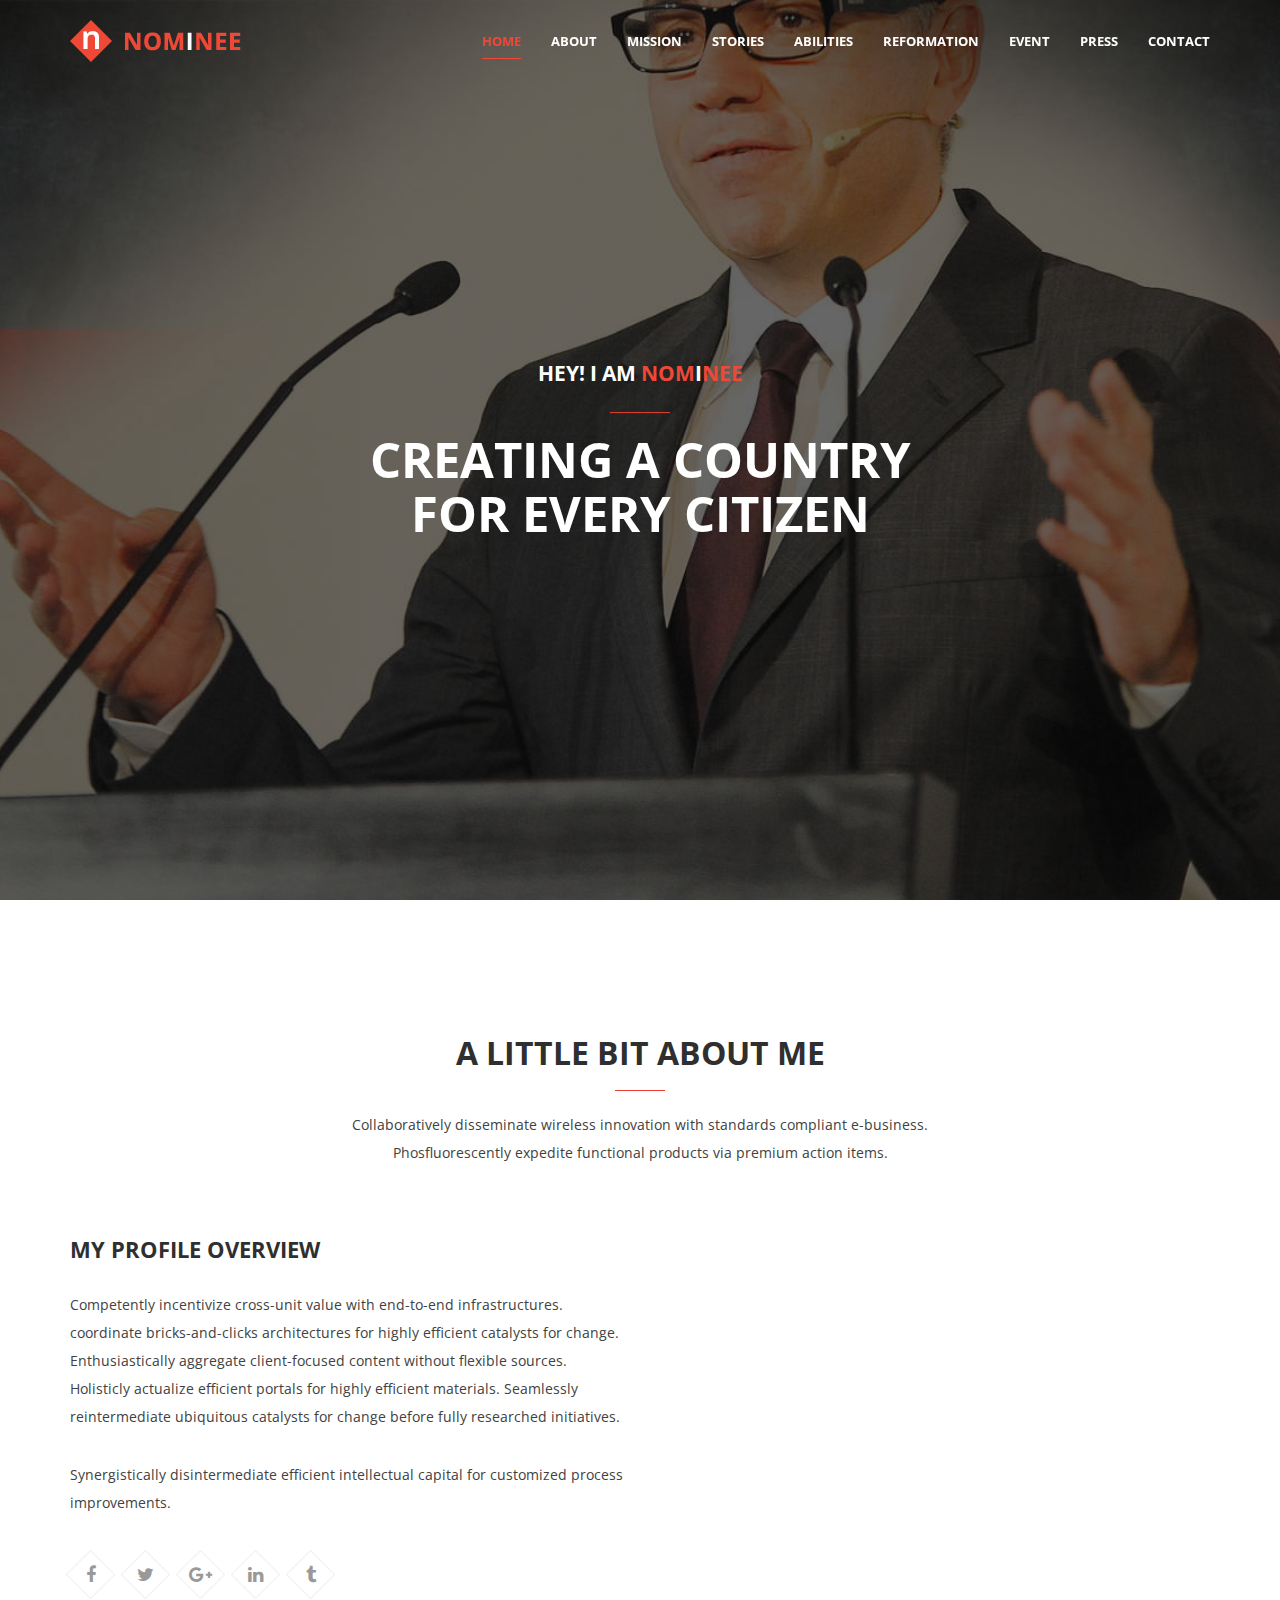
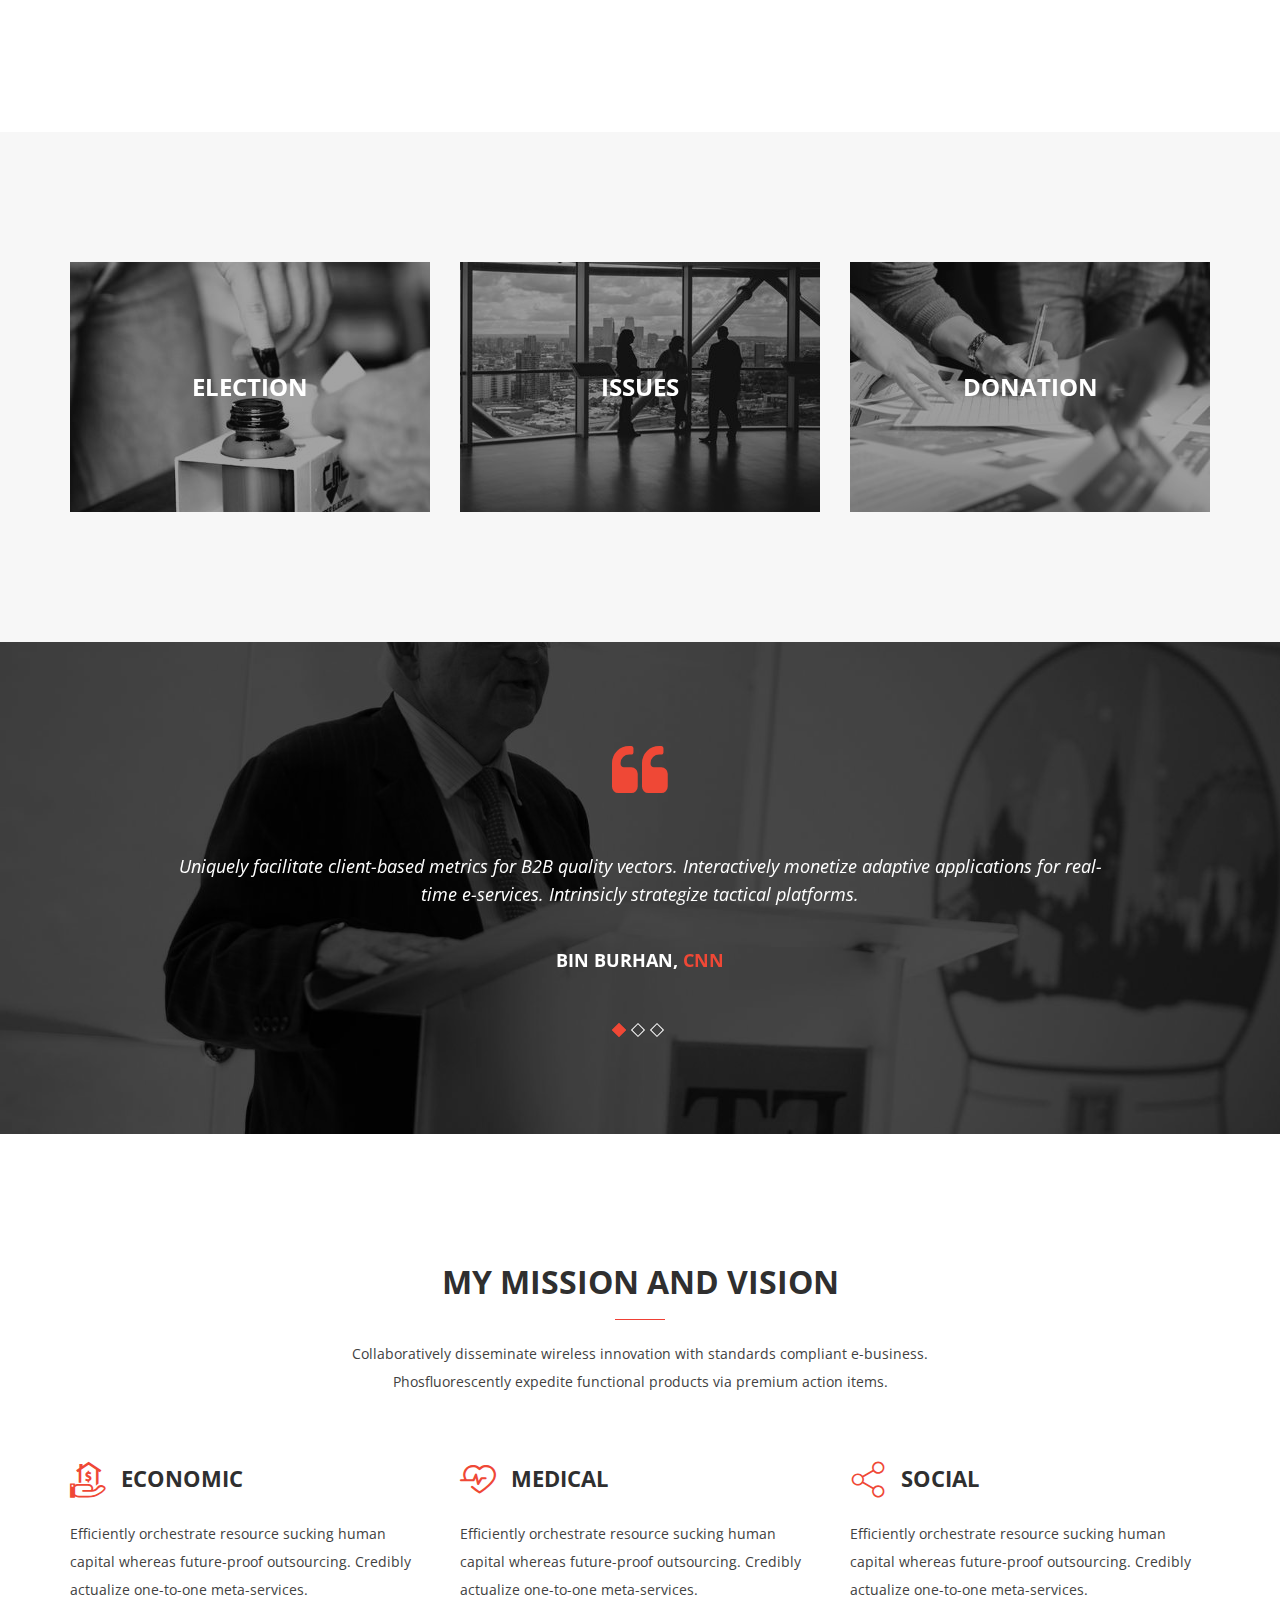
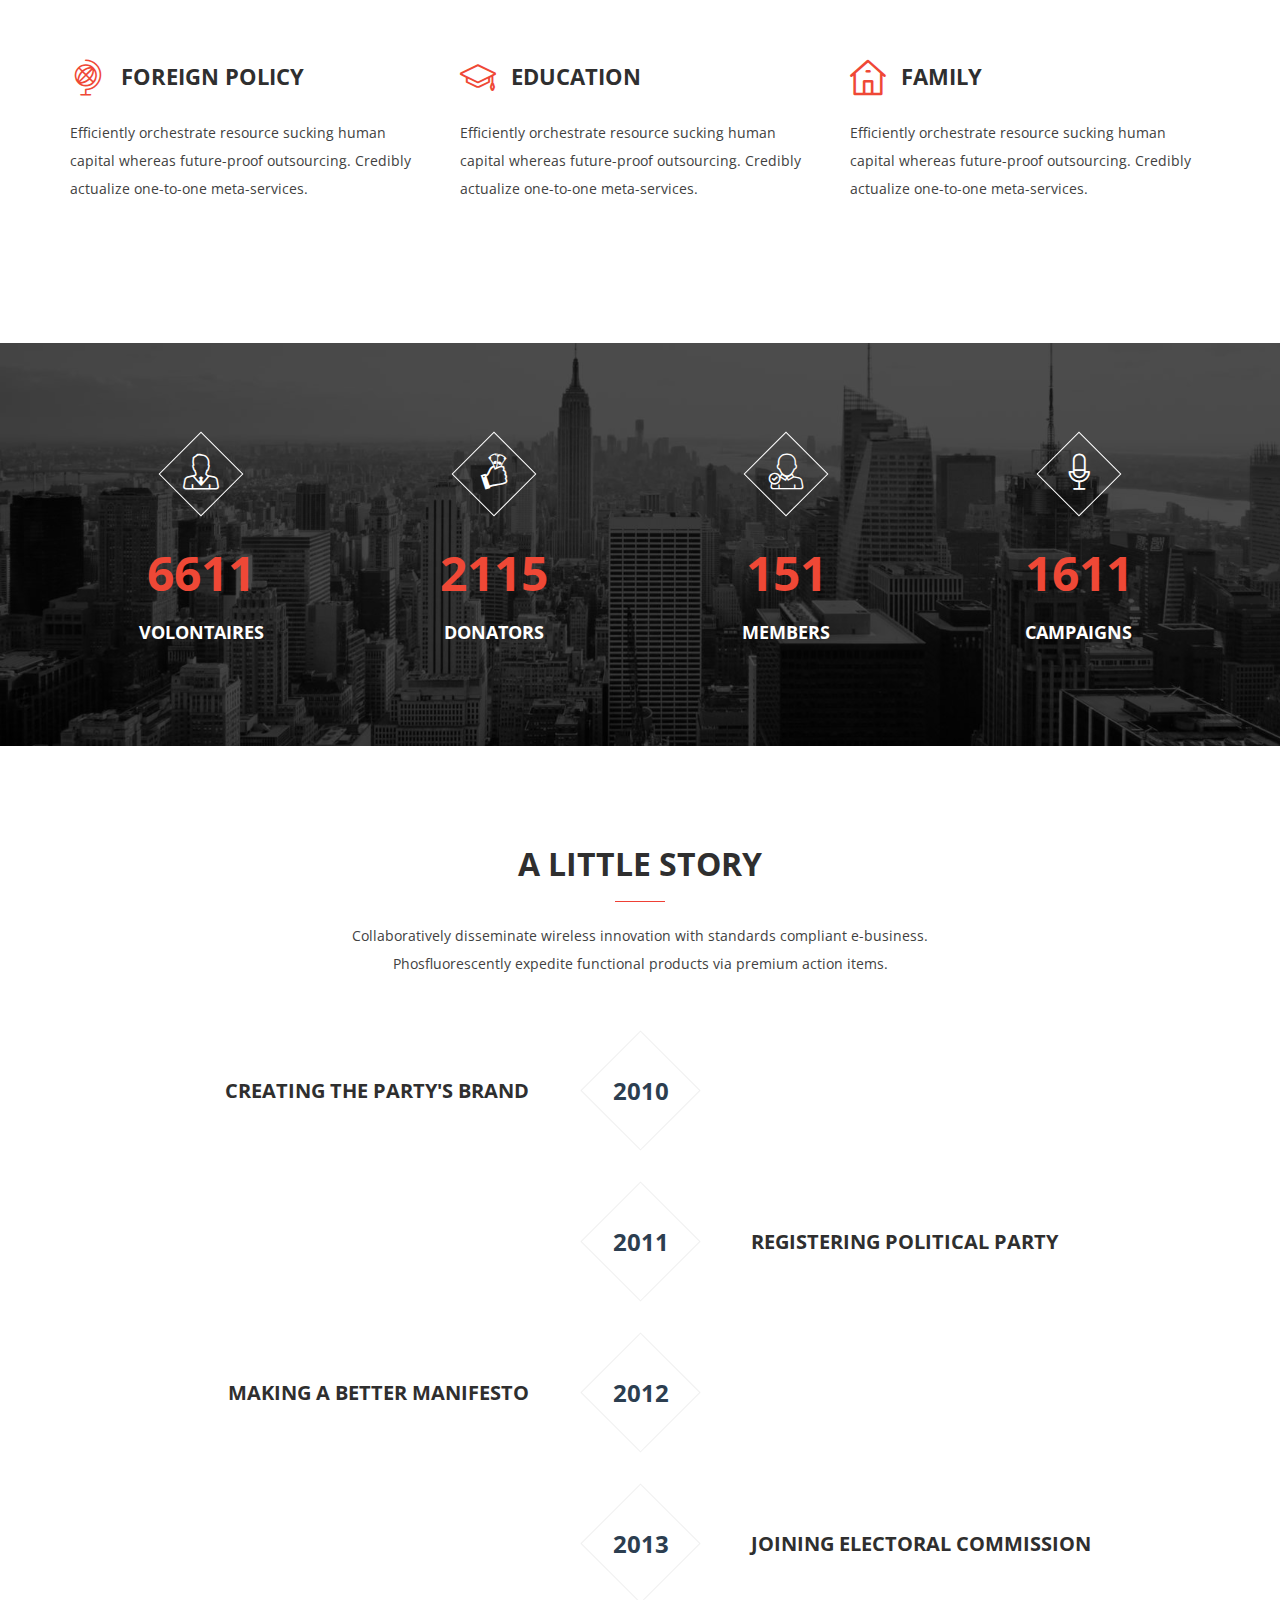
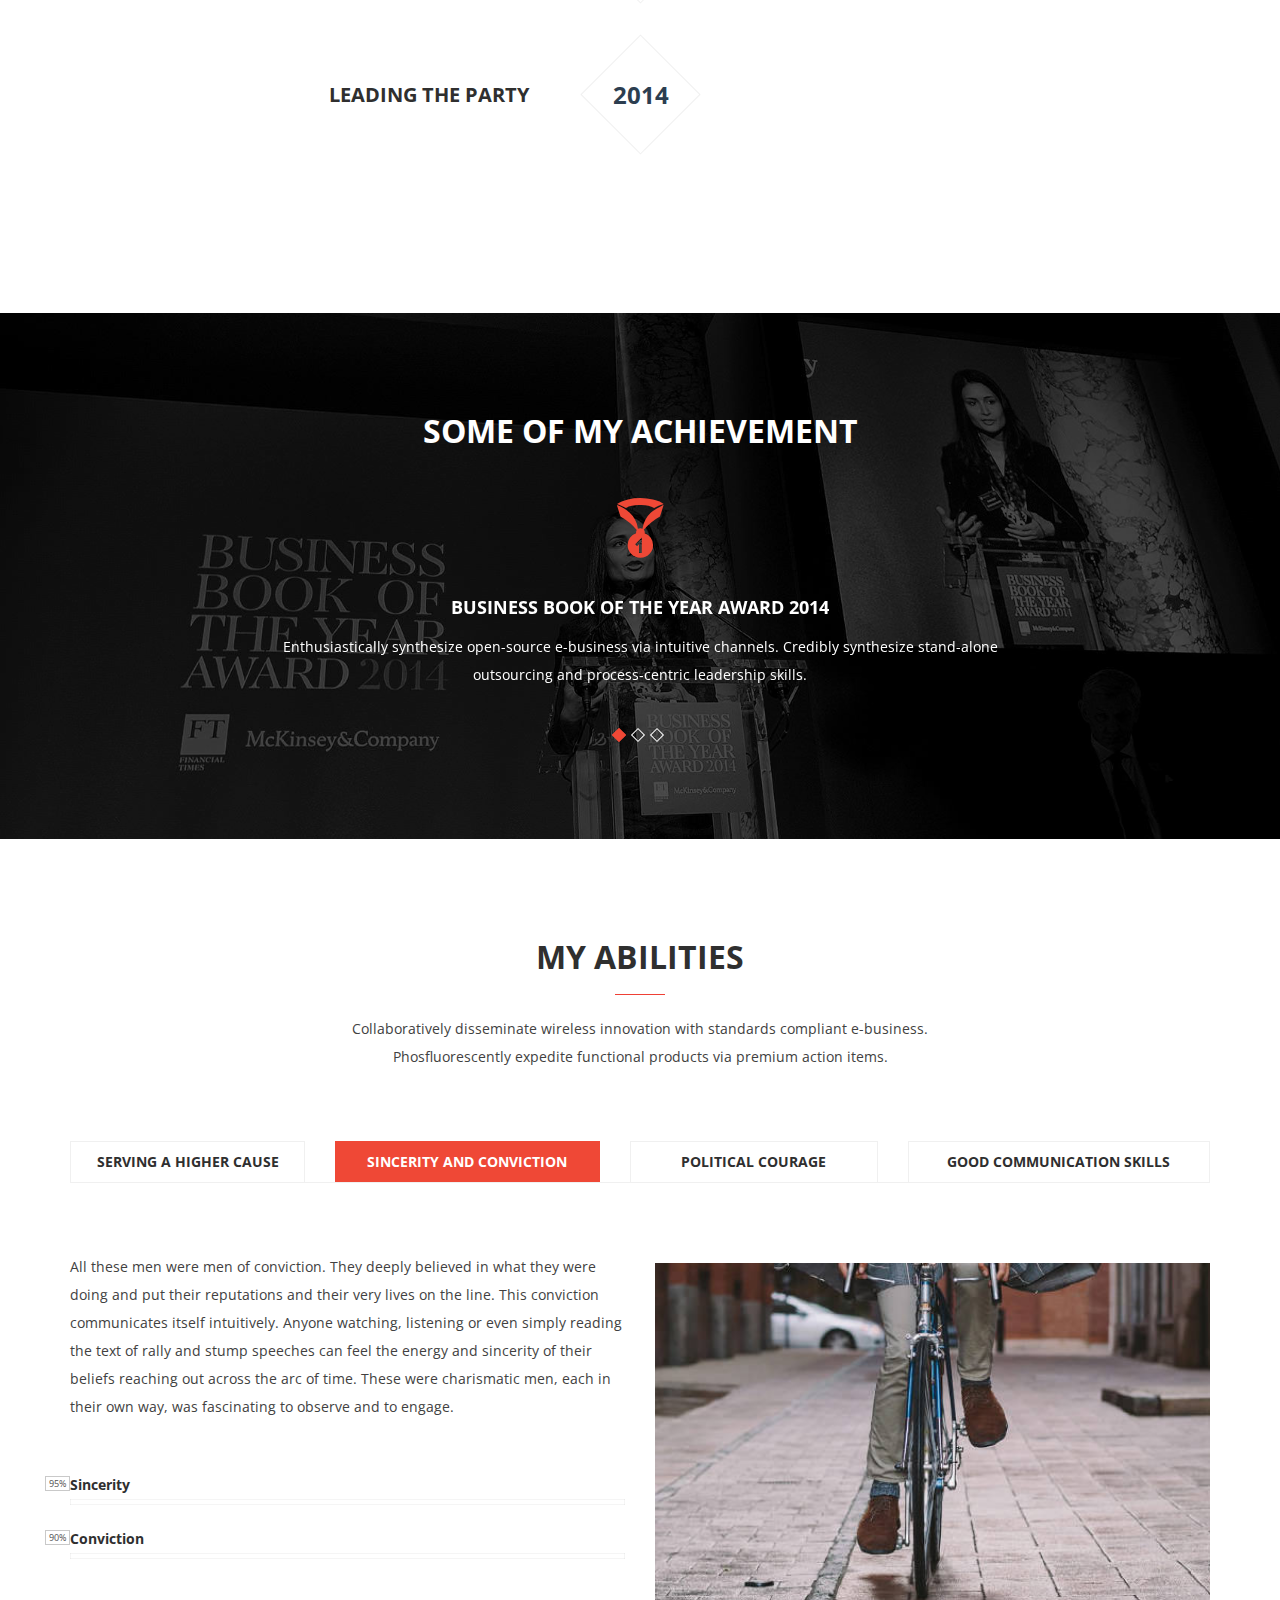
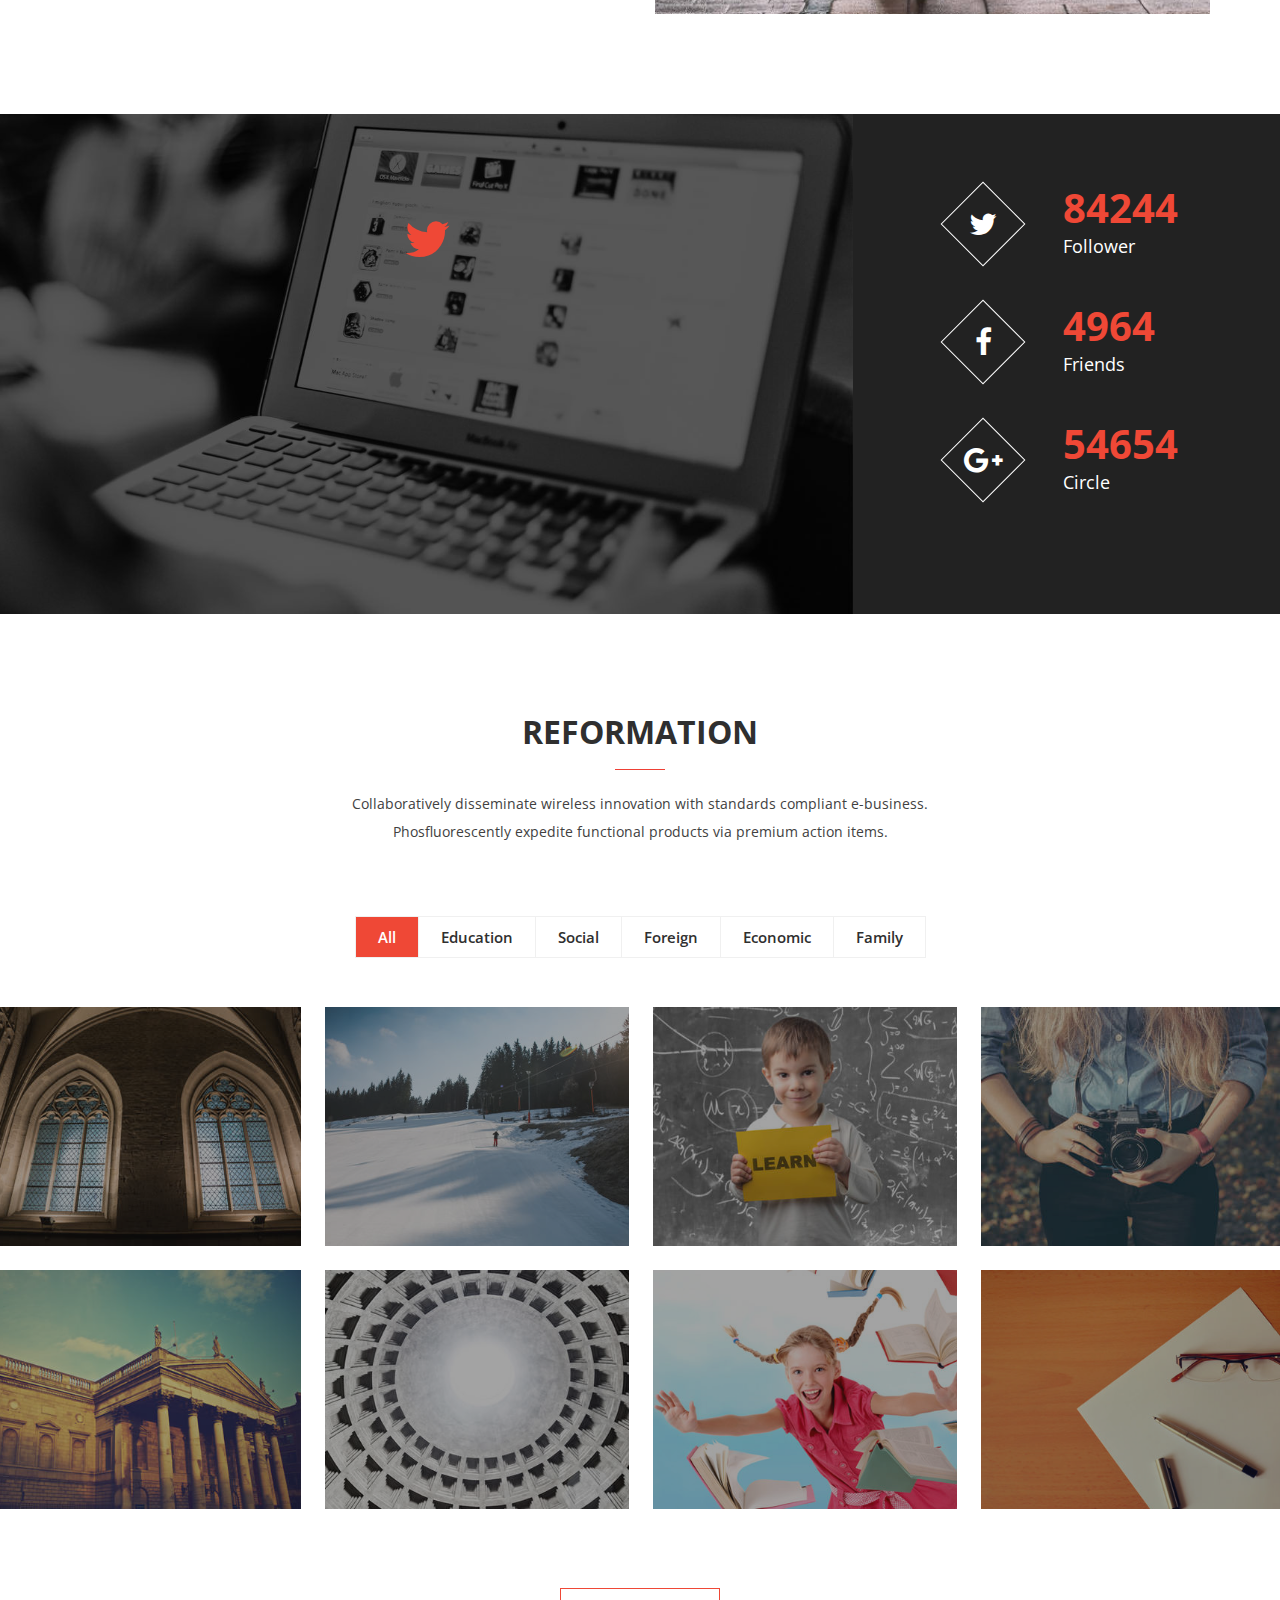
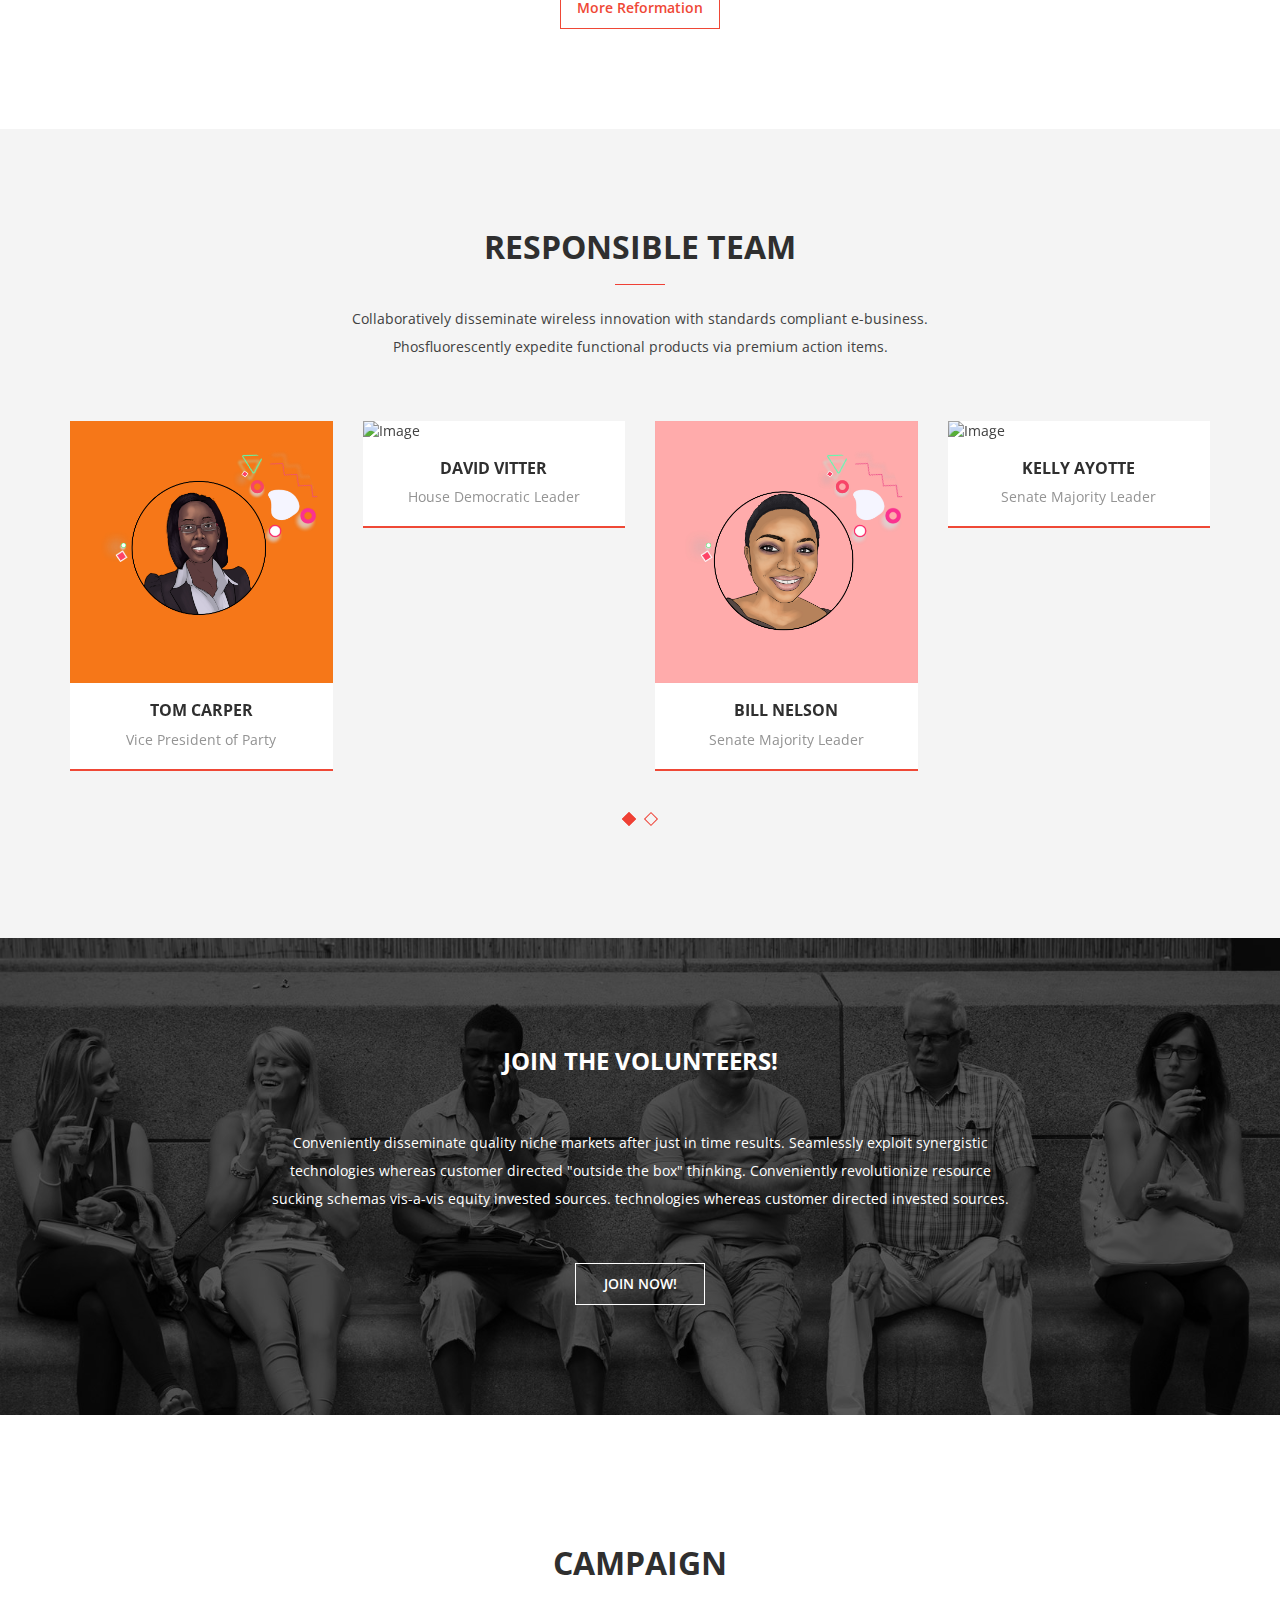
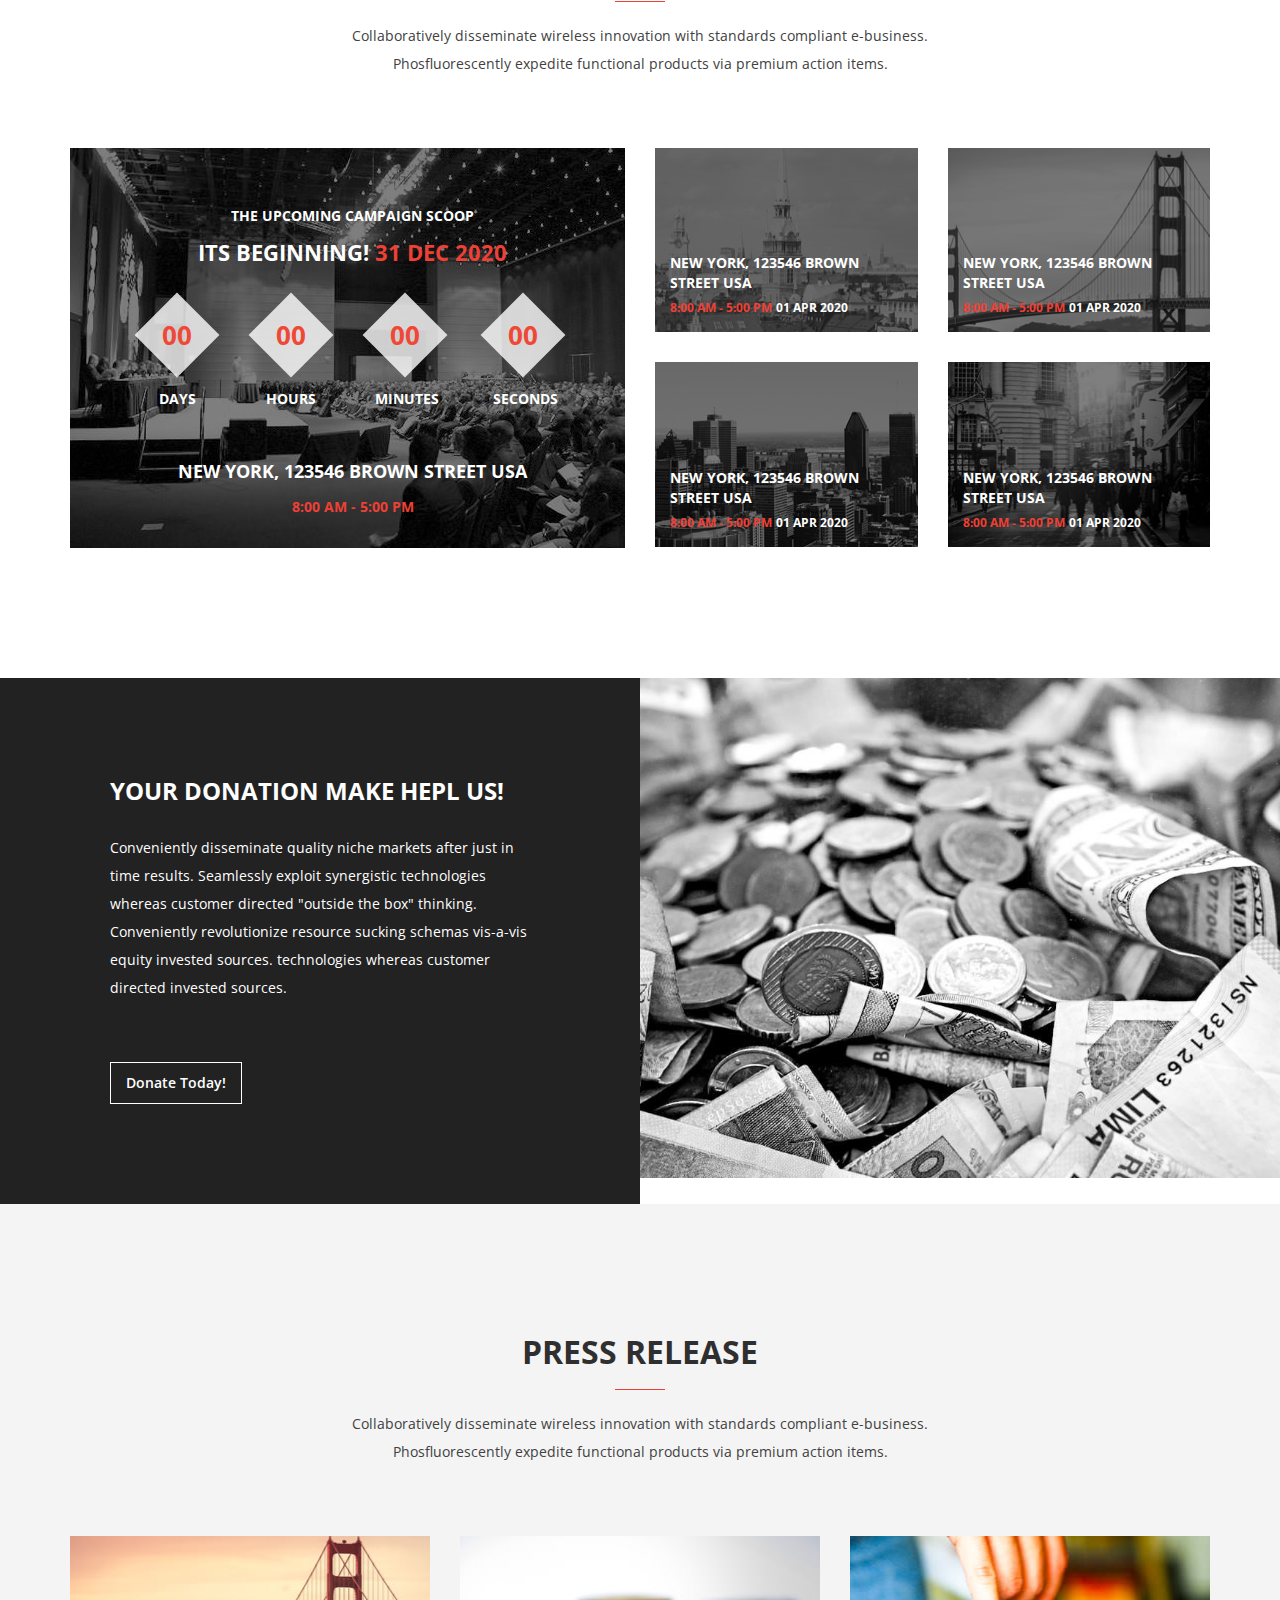
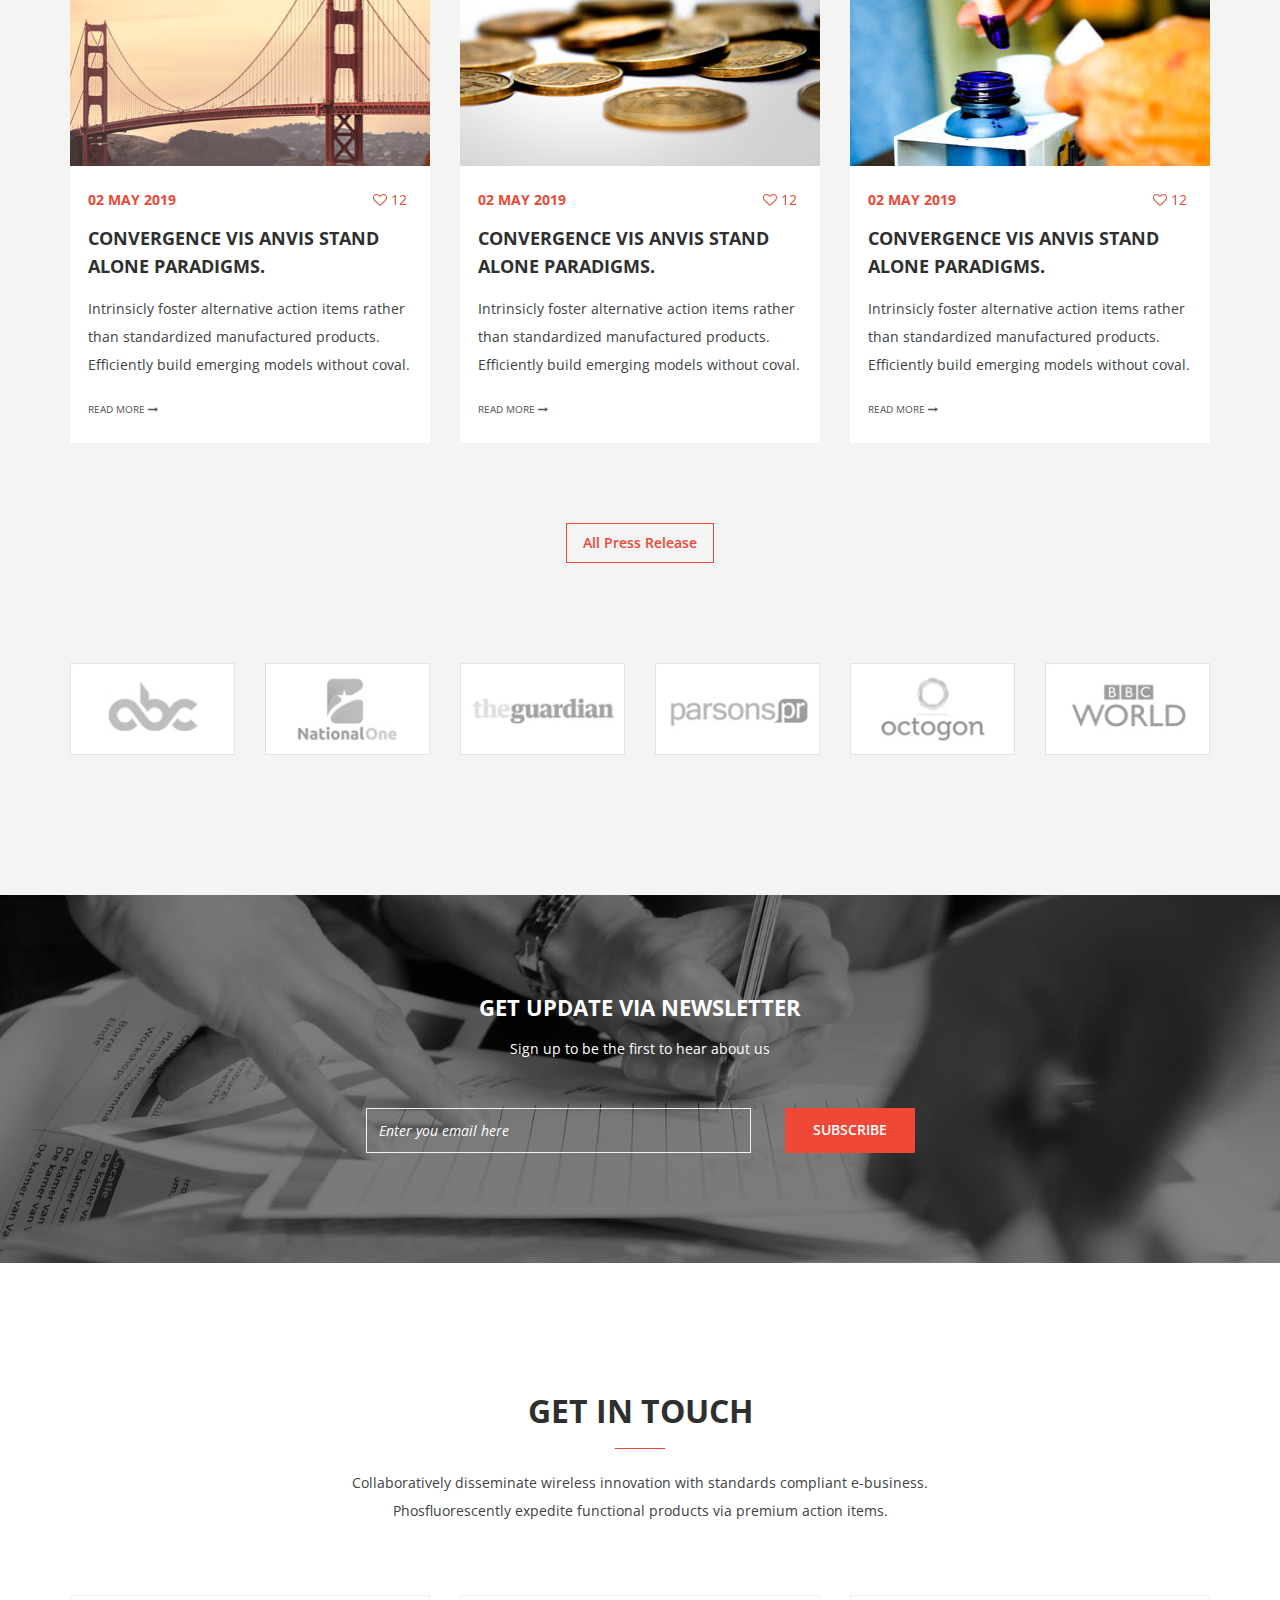
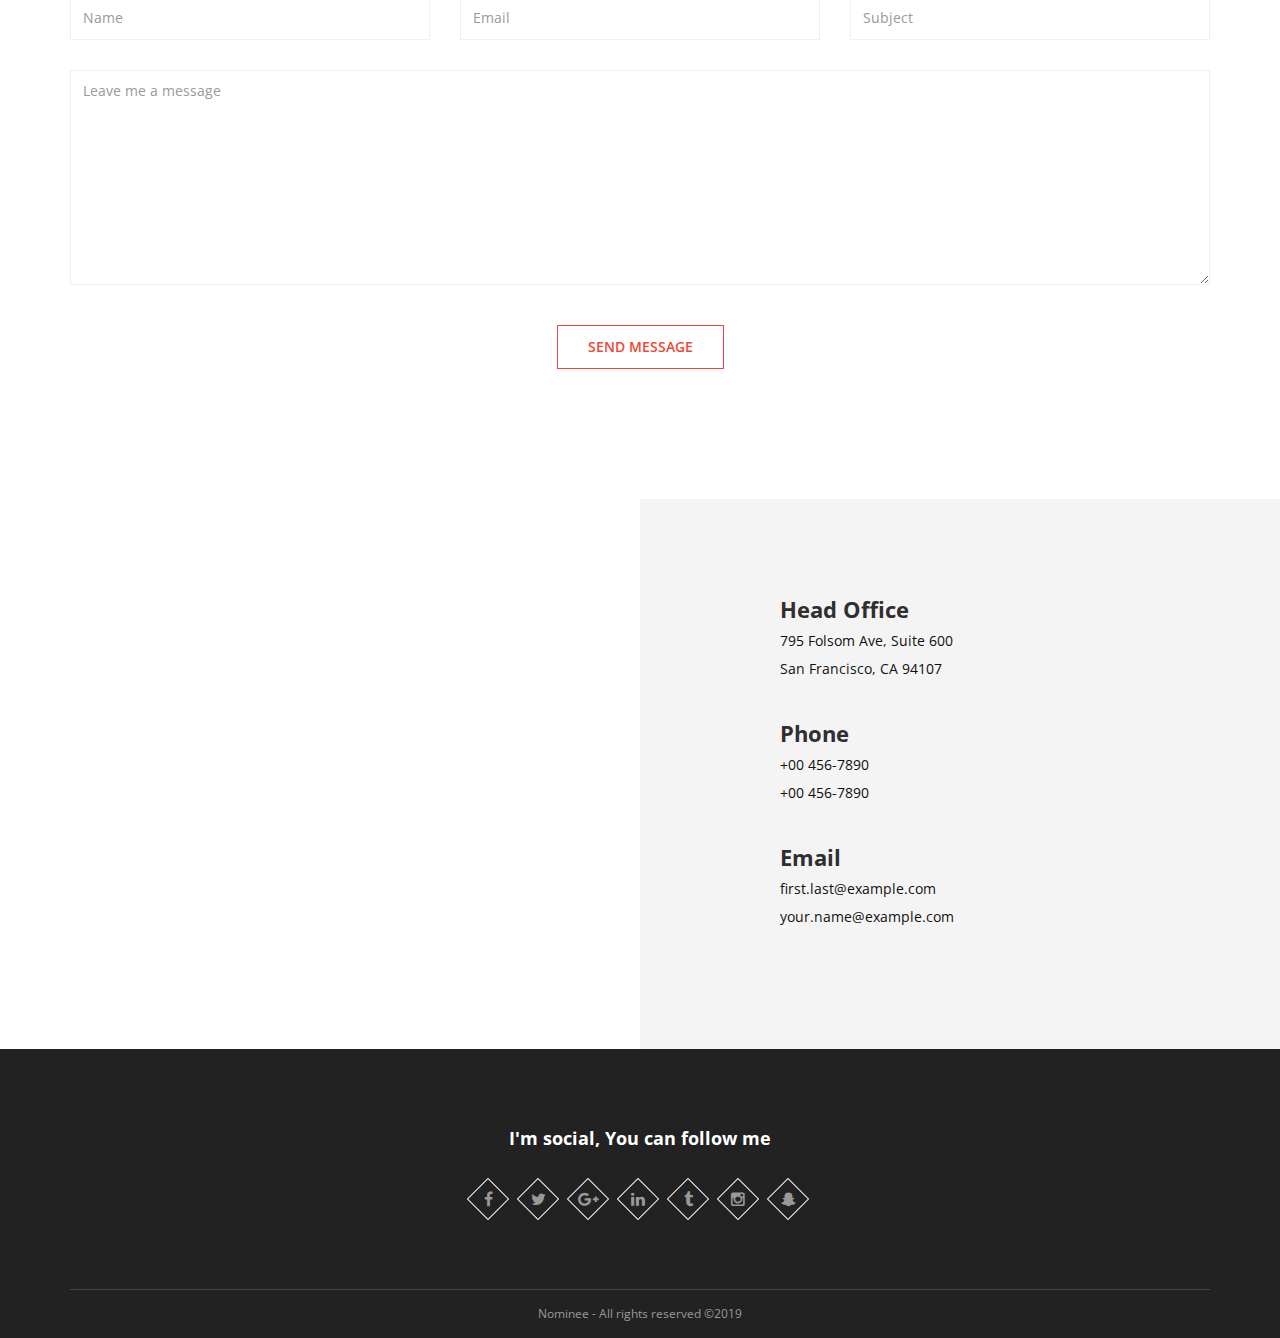
==== ILI/index.html @ 4224beb9 "FIYI AND CJAY" ====
<!DOCTYPE html>
<html lang="en">

<!-- Mirrored from trendytheme.net/demo/nominee/site/index.html by HTTrack Website Copier/3.x [XR&CO'2014], Mon, 24 Jun 2019 09:51:41 GMT -->
<!-- Added by HTTrack --><meta http-equiv="content-type" content="text/html;charset=UTF-8" /><!-- /Added by HTTrack -->
<head>
<meta charset="utf-8">
<meta http-equiv="X-UA-Compatible" content="IE=edge">
<meta name="viewport" content="width=device-width, initial-scale=1">
<meta name="description" content="Nominee is a unique and professionally done html template that will be suitable for any nonprofit organization, such as charity, political campaign etc">
<meta name="keywords" content="biography, campaign, candidate, charity, debate, donations, democrat, donation, elections, events political, politician, republican, selections, volunteer, voters">
<meta name="author" content="trendytheme.net">
<title>Nominee- HTML template for candidate</title>

<link rel="shortcut icon" href="assets/images/ico/favicon.png">

<link rel="apple-touch-icon-precomposed icon" sizes="144x144" href="assets/images/ico/apple-touch-icon-144-precomposed.png">
<link rel="apple-touch-icon-precomposed icon" sizes="114x114" href="assets/images/ico/apple-touch-icon-114-precomposed.png">
<link rel="apple-touch-icon-precomposed icon" sizes="72x72" href="assets/images/ico/apple-touch-icon-72-precomposed.png">
<link rel="apple-touch-icon-precomposed icon" href="assets/images/ico/apple-touch-icon-57-precomposed.png">

<link href="https://fonts.googleapis.com/css?family=Open+Sans:400italic,400,300,600,700" rel='stylesheet' type='text/css'>

<link href="assets/fonts/fontAwesome/css/font-awesome.min.css" rel="stylesheet">

<link href="assets/fonts/flaticon/flaticon.css" rel="stylesheet">

<link href="assets/magnific/magnific-popup.css" rel="stylesheet">

<link href="assets/owl.carousel/assets/owl.carousel.css" rel="stylesheet">
<link href="assets/owl.carousel/assets/owl.theme.min.css" rel="stylesheet">

<link href="assets/bootstrap/css/bootstrap.min.css" rel="stylesheet">

<link href="assets/css/style.css" rel="stylesheet">
<link href="assets/css/responsive.css" rel="stylesheet">


<!--[if lt IE 9]>
      <script src="https://oss.maxcdn.com/html5shiv/3.7.2/html5shiv.min.js"></script>
      <script src="https://oss.maxcdn.com/respond/1.4.2/respond.min.js"></script>
    <![endif]-->
</head>
<body data-spy="scroll" data-target=".navbar-fixed-top">
<nav class="navbar navbar-default navbar-fixed-top">
<div class="container">

<div class="navbar-header">
<button type="button" class="navbar-toggle collapsed" data-toggle="collapse" data-target="#bs-example-navbar-collapse-1">
<span class="sr-only">Toggle navigation</span>
<span class="icon-bar"></span>
<span class="icon-bar"></span>
<span class="icon-bar"></span>
</button>
<a class="navbar-brand" href="index.html"><img src="assets/images/logo.png" alt=""></a>
</div>

<div class="collapse navbar-collapse" id="bs-example-navbar-collapse-1">
<ul class="nav navbar-nav navbar-right">
<li class="active"><a class="page-scroll" href="#home">Home</a></li>
<li><a class="page-scroll" href="#about">About</a></li>
<li><a class="page-scroll" href="#mission">Mission</a></li>
<li><a class="page-scroll" href="#story">Stories</a></li>
<li><a class="page-scroll" href="#ability">Abilities</a></li>
<li><a class="page-scroll" href="#reformation">Reformation</a></li>
<li><a class="page-scroll" href="#event">Event</a></li>
<li><a class="page-scroll" href="#press">Press</a></li>
<li><a class="page-scroll" href="#contact">Contact</a></li>
</ul>
</div>
</div>
</nav>
<section id="home" class="home-section tt-fullHeight">
<div class="intro">
<span class="intro-sub">Hey! I am <span class="clored-text">nom<span>i</span>nee</span></span>
<hr class="colored">
<h1>Creating a country <br> for every citizen</h1>
</div>
</section>

<section id="about" class="about-section">
<div class="container">
<div class="section-intro text-center">
<h2>A little bit about me</h2>
<hr class="colored">
<p>Collaboratively disseminate wireless innovation with standards compliant e-business.<br> Phosfluorescently expedite functional products via premium action items.</p>
</div>
<div class="row">
<div class="col-md-6">
<div class="profile-overview">
<h3>My profile overview</h3>
<p>Competently incentivize cross-unit value with end-to-end infrastructures. coordinate bricks-and-clicks architectures for highly efficient catalysts for change. Enthusiastically aggregate client-focused content without flexible sources. Holisticly actualize efficient portals for highly efficient materials. Seamlessly reintermediate ubiquitous catalysts for change before fully researched initiatives.</p>
<p>Synergistically disintermediate efficient intellectual capital for customized process improvements. </p>
<div class="social-links">
<ul class="list-inline">
<li><a href="#"><i class="fa fa-facebook"></i></a></li>
<li><a href="#"><i class="fa fa-twitter"></i></a></li>
<li><a href="#"><i class="fa fa-google-plus"></i></a></li>
<li><a href="#"><i class="fa fa-linkedin"></i></a></li>
<li><a href="#"><i class="fa fa-tumblr"></i></a></li>
</ul>
</div>
</div>
</div>
<div class="col-md-6">
<div class="video-wrap">
<iframe src="https://player.vimeo.com/video/23534361?title=0&amp;byline=0&amp;portrait=0"></iframe>
</div>
</div>
</div>
</div>
</section>


<section class="spotlight-section">
<div class="container">
<div class="row">
<div class="col-sm-6 col-md-4">
<figure class="tt-effect">
<img src="assets/images/promo/promo-bg-1.jpg" alt="Image">
<figcaption>
<h2>Election</h2>
<div class="content">
<p> Rapidiously integrate plug-and-play channels rather than cost effective ideas.</p>
<a class="btn btn-default" href="#">Learn more</a>
</div>
</figcaption>
</figure>
</div>
<div class="col-sm-6 col-md-4">
<figure class="tt-effect">
<img src="assets/images/promo/promo-bg-2.jpg" alt="Image">
<figcaption>
<h2>Issues</h2>
<div class="content">
<p> Rapidiously integrate plug-and-play channels rather than cost effective ideas.</p>
<a class="btn btn-default" href="#">Learn more</a>
</div>
</figcaption>
</figure>
</div>
<div class="col-sm-6 col-md-4">
<figure class="tt-effect">
<img src="assets/images/promo/promo-bg-3.jpg" alt="Image">
<figcaption>
<h2>Donation</h2>
<div class="content">
<p> Rapidiously integrate plug-and-play channels rather than cost effective ideas.</p>
<a class="btn btn-default" href="#">Learn more</a>
</div>
</figcaption>
</figure>
</div>
</div>
</div>
</section>


<section class="testimonial-section" data-stellar-background-ratio="0.5">
<div class="testimonial-overlay">
<div class="container">
<div id="testimonialCarousel" class="carousel slide" data-ride="carousel">

<ol class="carousel-indicators">
<li data-target="#testimonialCarousel" data-slide-to="0" class="active"></li>
<li data-target="#testimonialCarousel" data-slide-to="1"></li>
<li data-target="#testimonialCarousel" data-slide-to="2"></li>
</ol>

<div class="carousel-inner" role="listbox">
<div class="item active">
<div class="row">
<div class="col-md-10 col-md-offset-1">
<blockquote>
<i class="fa fa-quote-left"></i>
<p>Uniquely facilitate client-based metrics for B2B quality vectors. Interactively monetize adaptive applications for real-time e-services. Intrinsicly strategize tactical platforms.</p>
<footer>Bin Burhan, <cite title="Source Title">CNN</cite></footer>
</blockquote>
</div>
</div>
</div>
<div class="item">
<div class="col-md-10 col-md-offset-1">
<blockquote>
<i class="fa fa-quote-left"></i>
<p>Uniquely facilitate client-based metrics for B2B quality vectors. Interactively monetize adaptive applications for real-time e-services. Intrinsicly strategize tactical platforms.</p>
<footer>Bin Burhan, <cite title="Source Title">CNN</cite></footer>
</blockquote>
</div>
</div>
<div class="item">
<div class="col-md-10 col-md-offset-1">
<blockquote>
<i class="fa fa-quote-left"></i>
<p>Uniquely facilitate client-based metrics for B2B quality vectors. Interactively monetize adaptive applications for real-time e-services. Intrinsicly strategize tactical platforms.</p>
<footer>Bin Burhan, <cite title="Source Title">CNN</cite></footer>
</blockquote>
</div>
</div>
</div>
</div>
</div>
</div>
</section>


<section id="mission" class="mission-section">
<div class="container">
<div class="section-intro text-center">
<h2>My mission and vision </h2>
<hr class="colored">
<p>Collaboratively disseminate wireless innovation with standards compliant e-business.<br> Phosfluorescently expedite functional products via premium action items.</p>
</div>
<div class="row mb-50">
<div class="col-sm-4">
<div class="mission-promo clearfix">
<i class="flaticon-house121"></i>
<h3>Economic</h3>
<p>Efficiently orchestrate resource sucking human capital whereas future-proof outsourcing. Credibly actualize one-to-one meta-services.</p>
</div>
</div>
<div class="col-sm-4">
<div class="mission-promo clearfix">
<i class="flaticon-lifeline5"></i>
<h3>Medical</h3>
<p>Efficiently orchestrate resource sucking human capital whereas future-proof outsourcing. Credibly actualize one-to-one meta-services.</p>
</div>
</div>
<div class="col-sm-4">
<div class="mission-promo clearfix">
<i class="flaticon-share11"></i>
<h3>Social</h3>
<p>Efficiently orchestrate resource sucking human capital whereas future-proof outsourcing. Credibly actualize one-to-one meta-services.</p>
</div>
</div>
</div>
<div class="row">
<div class="col-sm-4">
<div class="mission-promo clearfix">
<i class="flaticon-earth206"></i>
<h3>foreign policy</h3>
<p>Efficiently orchestrate resource sucking human capital whereas future-proof outsourcing. Credibly actualize one-to-one meta-services.</p>
</div>
</div>
<div class="col-sm-4">
<div class="mission-promo clearfix">
<i class="flaticon-graduate37"></i>
<h3>education</h3>
<p>Efficiently orchestrate resource sucking human capital whereas future-proof outsourcing. Credibly actualize one-to-one meta-services.</p>
</div>
</div>
<div class="col-sm-4">
<div class="mission-promo clearfix">
<i class="flaticon-home166"></i>
<h3>family</h3>
<p>Efficiently orchestrate resource sucking human capital whereas future-proof outsourcing. Credibly actualize one-to-one meta-services.</p>
</div>
</div>
</div>
</div>
</section>


<section class="fact-section" data-stellar-background-ratio="0.5">
<div class="fact-overlay">
<div class="container">
<div class="row text-center">
<div class="col-xs-6 col-sm-3 counter-wrapper">
<span class="icon"><i class="flaticon-businessman20"></i></span>
<span class="timer">6611</span>
<span class="description">volontaires</span>
</div> 
<div class="col-xs-6 col-sm-3 counter-wrapper">
<span class="icon"><i class="flaticon-hand132"></i></span>
<span class="timer">2115</span>
<span class="description">Donators</span>
</div>
<div class="col-xs-6 col-sm-3 counter-wrapper">
<span class="icon"><i class="flaticon-male75"></i></span>
<span class="timer">151</span>
<span class="description">members</span>
</div>
<div class="col-xs-6 col-sm-3 counter-wrapper">
<span class="icon"><i class="flaticon-record10"></i></span>
<span class="timer">1611</span>
<span class="description">campaigns</span>
</div>
</div>
</div>
</div>
</section>


<section id="story" class="story-section">
<div class="container">
<div class="section-intro text-center">
<h2>A little story</h2>
<hr class="colored">
<p>Collaboratively disseminate wireless innovation with standards compliant e-business.<br> Phosfluorescently expedite functional products via premium action items.</p>
</div>
<div class="row">
<div class="col-md-12">
<ul class="timeline">
<li>
<div class="posted-date">
<span class="month">2010</span>
</div>
<div class="timeline-panel">
<div class="timeline-content">
<div class="timeline-heading">
<h3><a href="#">Creating the party's brand</a></h3>
</div>
<div class="timeline-body">
<p>Collaboratively transition 24/7 data after high-payoff opportunities Seamlessly streamline flexible innovation whereas functional</p>
<a href="#" class="readmore">Learn more <i class="fa fa-long-arrow-right"></i></a>
</div>
</div> 
</div>
</li>
<li class="timeline-inverted">
<div class="posted-date">
<span class="month">2011</span>
</div>
<div class="timeline-panel">
<div class="timeline-content">
<div class="timeline-heading">
<h3><a href="#">registering political party</a></h3>
</div>
<div class="timeline-body">
<p>Collaboratively transition 24/7 data after high-payoff opportunities Seamlessly streamline flexible innovation whereas functional</p>
<a href="#" class="readmore">Learn more <i class="fa fa-long-arrow-right"></i></a>
</div>
</div> 
</div> 
</li>
<li>
<div class="posted-date">
<span class="month">2012</span>
</div>
<div class="timeline-panel">
<div class="timeline-content">
<div class="timeline-heading">
<h3><a href="#">Making a better manifesto</a></h3>
</div>
<div class="timeline-body">
<p>Collaboratively transition 24/7 data after high-payoff opportunities Seamlessly streamline flexible innovation whereas functional</p>
<a href="#" class="readmore">Learn more <i class="fa fa-long-arrow-right"></i></a>
</div>
</div> 
</div>
</li>
<li class="timeline-inverted">
<div class="posted-date">
<span class="month">2013</span>
</div>
<div class="timeline-panel">
<div class="timeline-content">
<div class="timeline-heading">
<h3><a href="#">joining Electoral Commission</a></h3>
</div>
<div class="timeline-body">
<p>Collaboratively transition 24/7 data after high-payoff opportunities Seamlessly streamline flexible innovation whereas functional</p>
<a href="#" class="readmore">Learn more <i class="fa fa-long-arrow-right"></i></a>
 </div>
</div> 
</div> 
</li>
<li>
<div class="posted-date">
<span class="month">2014</span>
</div>
<div class="timeline-panel">
<div class="timeline-content">
<div class="timeline-heading">
<h3><a href="#">Leading the party</a></h3>
</div>
<div class="timeline-body">
<p>Collaboratively transition 24/7 data after high-payoff opportunities Seamlessly streamline flexible innovation whereas functional</p>
<a href="#" class="readmore">Learn more <i class="fa fa-long-arrow-right"></i></a>
</div>
</div> 
</div>
</li>
</ul>
</div>
</div>
</div>
</section>


<section class="achievement-section text-center" data-stellar-background-ratio="0.5">
<div class="achievement-overlay">
<div class="container">
<h2>Some of my achievement</h2>
<div id="achievementCarousel" class="carousel slide" data-ride="carousel">

<ol class="carousel-indicators">
<li data-target="#achievementCarousel" data-slide-to="0" class="active"></li>
<li data-target="#achievementCarousel" data-slide-to="1"></li>
<li data-target="#achievementCarousel" data-slide-to="2"></li>
</ol>

<div class="carousel-inner" role="listbox">
<div class="item active">
<div class="row">
<div class="col-md-8 col-md-offset-2">
<i class="flaticon-medal47"></i>
<h3>business book of the year award <span>2014</span></h3>
<p>Enthusiastically synthesize open-source e-business via intuitive channels. Credibly synthesize stand-alone outsourcing and process-centric leadership skills.</p>
</div>
</div>
</div>
<div class="item">
<div class="row">
<div class="col-md-8 col-md-offset-2">
<i class="flaticon-medal47"></i>
<h3>business book of the year award <span>2014</span></h3>
<p>Enthusiastically synthesize open-source e-business via intuitive channels. Credibly synthesize stand-alone outsourcing and process-centric leadership skills.</p>
</div>
</div>
</div>
<div class="item">
<div class="row">
<div class="col-md-8 col-md-offset-2">
<i class="flaticon-medal47"></i>
<h3>business book of the year award <span>2014</span></h3>
<p>Enthusiastically synthesize open-source e-business via intuitive channels. Credibly synthesize stand-alone outsourcing and process-centric leadership skills.</p>
</div>
</div>
</div>
</div>
</div>
</div>
</div>
</section>


<section id="ability" class="abilities-section">
<div class="container">
<div class="section-intro text-center">
<h2>My abilities</h2>
<hr class="colored">
<p>Collaboratively disseminate wireless innovation with standards compliant e-business.<br> Phosfluorescently expedite functional products via premium action items.</p>
</div>
<div class="abilities-tab" role="tabpanel">

<ul id="abilitiesTab" class="nav nav-tabs nav-justified" role="tablist">
<li role="presentation"><a href="#tabOne" aria-controls="tabOne" role="tab" data-toggle="tab">Serving a Higher Cause</a></li>
<li role="presentation" class="active"><a href="#tabTwo" aria-controls="tabTwo" role="tab" data-toggle="tab">Sincerity and Conviction</a></li>
<li role="presentation"><a href="#tabThree" aria-controls="tabThree" role="tab" data-toggle="tab">Political courage</a></li>
<li role="presentation"><a href="#tabFour" aria-controls="tabFour" role="tab" data-toggle="tab">good communication skills</a></li>
</ul>

<div class="tab-content">
<div role="tabpanel" class="tab-pane fade" id="tabOne">
<div class="row">
<div class="col-md-6">
<img class="img-responsive" src="assets/images/tab/tab-1.jpg" alt="">
</div>
<div class="col-md-6">
<p>All these men were men of conviction. They deeply believed in what they were doing and put their reputations and their very lives on the line. This conviction communicates itself intuitively. Anyone watching, listening or even simply reading the text of rally and stump speeches can feel the energy and sincerity of their beliefs reaching out across the arc of time. These were charismatic men, each in their own way, was fascinating to observe and to engage.</p>
<div class="special-skills">
<div class="skill-progress">
<span class="skill-title">Serving</span>
<div class="progress">
<div class="progress-bar six-sec-ease-in-out" role="progressbar" aria-valuenow="95" aria-valuemin="0" aria-valuemax="100"><span> 95%</span>
</div>
</div>
</div>
<div class="skill-progress">
<span class="skill-title">Conviction</span>
<div class="progress">
<div class="progress-bar six-sec-ease-in-out" role="progressbar" aria-valuenow="90" aria-valuemin="0" aria-valuemax="100"><span> 90%</span>
</div>
</div>
</div>
</div>
</div>
</div>
</div>
<div role="tabpanel" class="tab-pane fade in active" id="tabTwo">
<div class="row">
<div class="col-md-6 col-md-push-6">
<img class="img-responsive" src="assets/images/tab/tab-2.jpg" alt="">
</div>
<div class="col-md-6 col-md-pull-6">
<p>All these men were men of conviction. They deeply believed in what they were doing and put their reputations and their very lives on the line. This conviction communicates itself intuitively. Anyone watching, listening or even simply reading the text of rally and stump speeches can feel the energy and sincerity of their beliefs reaching out across the arc of time. These were charismatic men, each in their own way, was fascinating to observe and to engage.</p>
<div class="special-skills">
<div class="skill-progress">
<span class="skill-title">Sincerity</span>
 <div class="progress">
<div class="progress-bar six-sec-ease-in-out" role="progressbar" aria-valuenow="95" aria-valuemin="0" aria-valuemax="100"><span> 95%</span>
</div>
</div>
</div>
<div class="skill-progress">
<span class="skill-title">Conviction</span>
<div class="progress">
<div class="progress-bar six-sec-ease-in-out" role="progressbar" aria-valuenow="90" aria-valuemin="0" aria-valuemax="100"><span> 90%</span>
</div>
</div>
</div>
</div>
</div>
</div>
</div>
<div role="tabpanel" class="tab-pane fade" id="tabThree">
<div class="row">
<div class="col-md-6">
<img class="img-responsive" src="assets/images/tab/tab-3.jpg" alt="">
</div>
<div class="col-md-6">
<p>All these men were men of conviction. They deeply believed in what they were doing and put their reputations and their very lives on the line. This conviction communicates itself intuitively. Anyone watching, listening or even simply reading the text of rally and stump speeches can feel the energy and sincerity of their beliefs reaching out across the arc of time. These were charismatic men, each in their own way, was fascinating to observe and to engage.</p>
<div class="special-skills">
<div class="skill-progress">
<span class="skill-title">Courage</span>
<div class="progress">
<div class="progress-bar six-sec-ease-in-out" role="progressbar" aria-valuenow="95" aria-valuemin="0" aria-valuemax="100"><span> 95%</span>
</div>
</div>
</div>
<div class="skill-progress">
<span class="skill-title">Conviction</span>
<div class="progress">
<div class="progress-bar six-sec-ease-in-out" role="progressbar" aria-valuenow="90" aria-valuemin="0" aria-valuemax="100"><span> 90%</span>
</div>
</div>
</div>
</div>
</div>
</div>
</div>
<div role="tabpanel" class="tab-pane fade" id="tabFour">
<div class="row">
<div class="col-md-6 col-md-push-6">
<img class="img-responsive" src="assets/images/tab/tab-4.jpg" alt="">
</div>
<div class="col-md-6 col-md-pull-6">
<p>All these men were men of conviction. They deeply believed in what they were doing and put their reputations and their very lives on the line. This conviction communicates itself intuitively. Anyone watching, listening or even simply reading the text of rally and stump speeches can feel the energy and sincerity of their beliefs reaching out across the arc of time. These were charismatic men, each in their own way, was fascinating to observe and to engage.</p>
<div class="special-skills">
<div class="skill-progress">
<span class="skill-title">Serving</span>
<div class="progress">
<div class="progress-bar six-sec-ease-in-out" role="progressbar" aria-valuenow="95" aria-valuemin="0" aria-valuemax="100"><span> 95%</span>
 </div>
</div>
</div>
<div class="skill-progress">
<span class="skill-title">Conviction</span>
<div class="progress">
<div class="progress-bar six-sec-ease-in-out" role="progressbar" aria-valuenow="90" aria-valuemin="0" aria-valuemax="100"><span> 90%</span>
</div>
</div>
</div>
</div>
</div>
</div>
</div>
</div>
</div>
</div>
</section>


<section class="twitter-section">
<div class="container-fluid">
<div class="row">
<div class="col-md-8 no-padding">
<div class="twitter-feed text-center" data-stellar-background-ratio="0.5">
<div class="tt-overlay">
<i class="fa fa-twitter"></i>
<div id="trendyTwitterFeed">
<div class="twitter-widget"></div>

</div>
</div>
</div>
</div>
<div class="col-md-4 no-padding">
<div class="social-counter">
<div class="twitter-api clearfix">
<div class="icon">
<a href="#"><i class="fa fa-twitter"></i></a>
</div>
<div class="counter">
<span class="timer">84244</span>
<span class="title">Follower</span>
</div>
</div>
<div class="facebook-api clearfix">
<div class="icon">
<a href="#"><i class="fa fa-facebook"></i></a>
</div>
<div class="counter">
<span class="timer">4964</span>
<span class="title">Friends</span>
</div>
</div>
<div class="google-api clearfix">
<div class="icon">
<a href="#"><i class="fa fa-google-plus"></i></a>
</div>
<div class="counter">
<span class="timer">54654</span>
<span class="title">Circle</span>
</div>
</div>
</div>
</div>
</div>
</div>
</section>


<section id="reformation" class="reformation-section">
<div class="container-fluid no-padding">
<div class="section-intro text-center">
<h2>Reformation</h2>
<hr class="colored">
<p>Collaboratively disseminate wireless innovation with standards compliant e-business.<br> Phosfluorescently expedite functional products via premium action items.</p>
</div>
<div class="portfolio-filter clearfix text-center">
<ul id="filter">
<li><a class="active" data-group="all">All</a></li>
<li><a data-group="education">Education</a></li>
<li><a data-group="social">Social</a></li>
<li><a data-group="foreign">Foreign</a></li>
<li><a data-group="economic">Economic</a></li>
<li><a data-group="family">Family</a></li>
</ul>
</div>
<div class="row">
<div id="gridWrapper">
<div class="col-xs-12 col-sm-6 col-md-4 col-lg-3 portfolio-wrapper portfoli-padding" data-groups='["all", "economic", "foreign"]'>
<figure class="tt-effect">
<img src="assets/images/portfolio/portfolio-1.jpg" alt="">
<figcaption>
<div class="content">
<div class="links">
<a class="image-link" href="assets/images/portfolio/portfolio-large-2.jpg"><i class="fa fa-search-plus"></i></a>
<a href="#" target="_blank"><i class="fa fa-link"></i></a>
</div>
<p>Rapidiously integrate plug-and-play channels rather than cost effective ideas.</p>
</div>
</figcaption>
</figure>
</div>
<div class="col-xs-12 col-sm-6 col-md-4 col-lg-3 portfolio-wrapper portfoli-padding" data-groups='["all", "economic", "social"]'>
<figure class="tt-effect">
<img src="assets/images/portfolio/portfolio-2.jpg" alt="">
<figcaption>
<div class="content">
<div class="links">
<a class="image-link" href="assets/images/portfolio/portfolio-large-2.jpg"><i class="fa fa-search-plus"></i></a>
<a href="#" target="_blank"><i class="fa fa-link"></i></a>
</div>
<p>Rapidiously integrate plug-and-play channels rather than cost effective ideas.</p>
</div>
</figcaption>
</figure>
</div>
<div class="col-xs-12 col-sm-6 col-md-4 col-lg-3 portfolio-wrapper portfoli-padding" data-groups='["all", "foreign", "education"]'>
<figure class="tt-effect">
<img src="assets/images/portfolio/portfolio-3.jpg" alt="">
<figcaption>
<div class="content">
<div class="links">
<a class="image-link" href="assets/images/portfolio/portfolio-large-3.jpg"><i class="fa fa-search-plus"></i></a>
<a href="#" target="_blank"><i class="fa fa-link"></i></a>
</div>
<p>Rapidiously integrate plug-and-play channels rather than cost effective ideas.</p>
</div>
</figcaption>
</figure>
</div>
<div class="col-xs-12 col-sm-6 col-md-4 col-lg-3 portfolio-wrapper portfoli-padding" data-groups='["all", "economic", "social", "family"]'>
<figure class="tt-effect">
<img src="assets/images/portfolio/portfolio-4.jpg" alt="">
<figcaption>
<div class="content">
<div class="links">
<a class="image-link" href="assets/images/portfolio/portfolio-large-4.jpg"><i class="fa fa-search-plus"></i></a>
<a href="#" target="_blank"><i class="fa fa-link"></i></a>
</div>
<p>Rapidiously integrate plug-and-play channels rather than cost effective ideas.</p>
</div>
</figcaption>
</figure>
</div>
<div class="col-xs-12 col-sm-6 col-md-4 col-lg-3 portfolio-wrapper portfoli-padding" data-groups='["all", "economic", "education", "social"]'>
<figure class="tt-effect">
<img src="assets/images/portfolio/portfolio-5.jpg" alt="">
 <figcaption>
<div class="content">
<div class="links">
<a class="image-link" href="assets/images/portfolio/portfolio-large-7.jpg"><i class="fa fa-search-plus"></i></a>
<a href="#" target="_blank"><i class="fa fa-link"></i></a>
</div>
<p>Rapidiously integrate plug-and-play channels rather than cost effective ideas.</p>
</div>
</figcaption>
</figure>
</div>
<div class="col-xs-12 col-sm-6 col-md-4 col-lg-3 portfolio-wrapper portfoli-padding" data-groups='["all", "economic", "education"]'>
<figure class="tt-effect">
<img src="assets/images/portfolio/portfolio-6.jpg" alt="">
<figcaption>
<div class="content">
<div class="links">
<a class="image-link" href="assets/images/portfolio/portfolio-large-2.jpg"><i class="fa fa-search-plus"></i></a>
<a href="#" target="_blank"><i class="fa fa-link"></i></a>
</div>
<p>Rapidiously integrate plug-and-play channels rather than cost effective ideas.</p>
</div>
</figcaption>
</figure>
</div>
<div class="col-xs-12 col-sm-6 col-md-4 col-lg-3 portfolio-wrapper portfoli-padding" data-groups='["all", "foreign", "family", "social"]'>
<figure class="tt-effect">
<img src="assets/images/portfolio/portfolio-7.jpg" alt="">
<figcaption>
<div class="content">
<div class="links">
<a class="image-link" href="assets/images/portfolio/portfolio-large-7.jpg"><i class="fa fa-search-plus"></i></a>
<a href="#" target="_blank"><i class="fa fa-link"></i></a>
</div>
<p>Rapidiously integrate plug-and-play channels rather than cost effective ideas.</p>
</div>
</figcaption>
</figure>
</div>
<div class="col-xs-12 col-sm-6 col-md-4 col-lg-3 portfolio-wrapper portfoli-padding" data-groups='["all", "economic", "education"]'>
<figure class="tt-effect">
<img src="assets/images/portfolio/portfolio-8.jpg" alt="">
<figcaption>
<div class="content">
<div class="links">
<a class="image-link" href="assets/images/portfolio/portfolio-large-3.jpg"><i class="fa fa-search-plus"></i></a>
<a href="#" target="_blank"><i class="fa fa-link"></i></a>
</div>
<p>Rapidiously integrate plug-and-play channels rather than cost effective ideas.</p>
</div>
</figcaption>
</figure>
</div>
</div>
</div>
<div class="text-center lodemore">
<a href="#" class="btn btn-primary btn-lg">More Reformation</a>
</div>
</div>
</section>


<section id="team" class="team-section">
<div class="container">
<div class="section-intro text-center">
<h2>Responsible team</h2>
<hr class="colored">
<p>Collaboratively disseminate wireless innovation with standards compliant e-business.<br> Phosfluorescently expedite functional products via premium action items.</p>
</div>
<div class="team-carousel">
<figure class="thumbnail">
<div class="thumb-wrapper">
<img src="assets/images/team/team-1.jpg" class="img-responsive" alt="Image">
<div class="team-social">
<a class="top" href="#"><i class="fa fa-facebook"></i></a>
<a class="left" href="#"><i class="fa fa-twitter"></i></a>
<a class="right" href="#"><i class="fa fa-google-plus"></i></a>
<a class="bottom" href="#"><i class="fa fa-linkedin"></i></a>
</div>
</div>
<figcaption class="caption text-center">
<h3>Tom Carper</h3>
<p>Vice President of Party</p>
</figcaption>
</figure>
<figure class="thumbnail">
<div class="thumb-wrapper">
<img src="assets/images/team/team-2.jpg" class="img-responsive" alt="Image">
<div class="team-social">
<a class="top" href="#"><i class="fa fa-facebook"></i></a>
<a class="left" href="#"><i class="fa fa-twitter"></i></a>
<a class="right" href="#"><i class="fa fa-google-plus"></i></a>
<a class="bottom" href="#"><i class="fa fa-linkedin"></i></a>
</div>
</div>
<figcaption class="caption text-center">
<h3>David Vitter</h3>
<p>House Democratic Leader</p>
</figcaption>
</figure>
<figure class="thumbnail">
<div class="thumb-wrapper">
<img src="assets/images/team/team-3.jpg" class="img-responsive" alt="Image">
<div class="team-social">
<a class="top" href="#"><i class="fa fa-facebook"></i></a>
<a class="left" href="#"><i class="fa fa-twitter"></i></a>
<a class="right" href="#"><i class="fa fa-google-plus"></i></a>
<a class="bottom" href="#"><i class="fa fa-linkedin"></i></a>
</div>
</div>
<figcaption class="caption text-center">
<h3>Bill Nelson</h3>
<p>Senate Majority Leader</p>
</figcaption>
</figure>
<figure class="thumbnail">
<div class="thumb-wrapper">
<img src="assets/images/team/team-4.jpg" class="img-responsive" alt="Image">
<div class="team-social">
<a class="top" href="#"><i class="fa fa-facebook"></i></a>
<a class="left" href="#"><i class="fa fa-twitter"></i></a>
<a class="right" href="#"><i class="fa fa-google-plus"></i></a>
<a class="bottom" href="#"><i class="fa fa-linkedin"></i></a>
</div>
</div>
<figcaption class="caption text-center">
<h3>Kelly Ayotte</h3>
<p>Senate Majority Leader</p>
</figcaption>
</figure>
<figure class="thumbnail">
<div class="thumb-wrapper">
<img src="assets/images/team/team-1.jpg" class="img-responsive" alt="Image">
<div class="team-social">
<a class="top" href="#"><i class="fa fa-facebook"></i></a>
<a class="left" href="#"><i class="fa fa-twitter"></i></a>
<a class="right" href="#"><i class="fa fa-google-plus"></i></a>
<a class="bottom" href="#"><i class="fa fa-linkedin"></i></a>
</div>
</div>
<figcaption class="caption text-center">
<h3>Tom Carper</h3>
<p>Vice President of Party</p>
</figcaption>
</figure>
<figure class="thumbnail">
<div class="thumb-wrapper">
<img src="assets/images/team/team-2.jpg" class="img-responsive" alt="Image">
<div class="team-social">
<a class="top" href="#"><i class="fa fa-facebook"></i></a>
<a class="left" href="#"><i class="fa fa-twitter"></i></a>
<a class="right" href="#"><i class="fa fa-google-plus"></i></a>
<a class="bottom" href="#"><i class="fa fa-linkedin"></i></a>
</div>
</div>
<figcaption class="caption text-center">
<h3>David Vitter</h3>
<p>Vice President of Party</p>
</figcaption>
</figure>
<figure class="thumbnail">
<div class="thumb-wrapper">
<img src="assets/images/team/team-3.jpg" class="img-responsive" alt="Image">
<div class="team-social">
<a class="top" href="#"><i class="fa fa-facebook"></i></a>
<a class="left" href="#"><i class="fa fa-twitter"></i></a>
<a class="right" href="#"><i class="fa fa-google-plus"></i></a>
<a class="bottom" href="#"><i class="fa fa-linkedin"></i></a>
</div>
</div>
<figcaption class="caption text-center">
<h3>Bill Nelson</h3>
<p>Vice President of Party</p>
</figcaption>
</figure>
<figure class="thumbnail">
<div class="thumb-wrapper">
<img src="assets/images/team/team-4.jpg" class="img-responsive" alt="Image">
<div class="team-social">
<a class="top" href="#"><i class="fa fa-facebook"></i></a>
<a class="left" href="#"><i class="fa fa-twitter"></i></a>
<a class="right" href="#"><i class="fa fa-google-plus"></i></a>
<a class="bottom" href="#"><i class="fa fa-linkedin"></i></a>
</div>
</div>
<figcaption class="caption text-center">
<h3>Kelly Ayotte</h3>
<p>Vice President of Party</p>
</figcaption>
</figure>
</div>
</div>
</section>


<section class="volunteer-section text-center" data-stellar-background-ratio="0.5">
<div class="tt-overlay">
<div class="container">
<div class="row">
<div class="col-md-8 col-md-offset-2">
<h2>Join the volunteers!</h2>
<p>Conveniently disseminate quality niche markets after just in time results. Seamlessly exploit synergistic technologies whereas customer directed "outside the box" thinking. Conveniently revolutionize resource sucking schemas vis-a-vis equity invested sources. technologies whereas customer directed invested sources.</p>
<a href="#" class="btn btn-default">Join Now!</a>
</div>
</div>
</div>
</div>
</section>


<section id="event" class="campaign-section">
<div class="container">
<div class="section-intro text-center">
<h2>Campaign</h2>
<hr class="colored">
<p>Collaboratively disseminate wireless innovation with standards compliant e-business.<br> Phosfluorescently expedite functional products via premium action items.</p>
</div>
<div class="row">
<div class="col-sm-12 col-md-6">
<div class="upcoming-campaign">
<img src="assets/images/campaign/countdown-bg.jpg" class="img-responsive" alt="Image">
<div class="campaign-scoop">
<span class="title">THE upcoming CAMPAIGN SCOOP</span>
<span class="start-date">Its Beginning! <span class="colored">31 Dec 2020</span></span>
<div class="countdown-wrapper">
<ul class="countdown" data-date="31 december 2020 12:00:00">
<li>
<span class="days">00</span>
<p>days</p>
</li>
<li>
<span class="hours">00</span>
<p>hours </p>
</li>
<li>
<span class="minutes">00</span>
<p>minutes</p>
</li>
<li>
<span class="seconds">00</span>
<p>seconds</p>
</li>
</ul>
</div>
<address>
New York, 123546 Brown Street USA
</address>
<span class="event-duration colored">8:00 am - 5:00 pm</span>
</div>
</div>
</div>
<div class="col-sm-12 col-md-6">
<div class="row">
<div class="col-sm-6">
<div class="upcoming-campaign">
<img src="assets/images/campaign/campaign-bg-1.jpg" class="img-responsive" alt="Image">
<div class="event-info">
<address>
New York, 123546 Brown Street USA
</address>
<span class="event-duration colored">8:00 am - 5:00 pm</span> <span class="start-date">01 apr 2020</span>
</div>
</div>
</div>
<div class="col-sm-6">
<div class="upcoming-campaign">
<img src="assets/images/campaign/campaign-bg-2.jpg" class="img-responsive" alt="Image">
<div class="event-info">
<address>
New York, 123546 Brown Street USA
</address>
<span class="event-duration colored">8:00 am - 5:00 pm</span> <span class="start-date">01 apr 2020</span>
</div>
</div>
</div>
<div class="col-sm-6">
<div class="upcoming-campaign">
<img src="assets/images/campaign/campaign-bg-3.jpg" class="img-responsive" alt="Image">
<div class="event-info">
<address>
New York, 123546 Brown Street USA
</address>
<span class="event-duration colored">8:00 am - 5:00 pm</span> <span class="start-date">01 apr 2020</span>
</div>
</div>
</div>
<div class="col-sm-6">
<div class="upcoming-campaign">
<img src="assets/images/campaign/campaign-bg-4.jpg" class="img-responsive" alt="Image">
<div class="event-info">
<address>
New York, 123546 Brown Street USA
</address>
<span class="event-duration colored">8:00 am - 5:00 pm</span> <span class="start-date">01 apr 2020</span>
</div>
</div>
</div>
</div>
</div>
</div>
</div>
</section>


<section class="donation-section">
<div class="container-fluid">
<div class="row">
<div class="col-md-6 no-padding">
<div class="donation-intro">
<h2>Your donation make hepl us!</h2>
<p>Conveniently disseminate quality niche markets after just in time results. Seamlessly exploit synergistic technologies whereas customer directed "outside the box" thinking. Conveniently revolutionize resource sucking schemas vis-a-vis equity invested sources. technologies whereas customer directed invested sources.</p>
<a href="#" class="btn btn-default">Donate Today!</a>
</div>
</div>
<div class="col-md-6 no-padding">
<div class="donation-thumb">
</div>
</div>
</div>
</div>
</section>


<section id="press" class="press-release-section">
<div class="container">
<div class="section-intro text-center">
<h2>Press release</h2>
<hr class="colored">
<p>Collaboratively disseminate wireless innovation with standards compliant e-business.<br> Phosfluorescently expedite functional products via premium action items.</p>
</div>
<div class="row">
<div class="col-md-4">
<article class="blog-post-wrapper">
<div class="post-thumbnail">
<a href="#"><img src="assets/images/press/press-1.jpg" class="img-responsive " alt="Image"></a>
</div>
<div class="blog-content">
<header class="entry-header">
<div class="entry-meta">
<ul class="list-inline clearfix">
<li><span class="the-time">02 MAY 2019</span></li>
<li><span class="likes"><a href="#"><i class="fa fa-heart-o"></i> 12</a></span></li>
</ul>
</div>
<h2 class="entry-title"><a href="#">Convergence vis anvis stand alone paradigms.</a></h2>
</header>
<div class="entry-content">
<p>Intrinsicly foster alternative action items rather than standardized manufactured products. Efficiently build emerging models without coval.</p>
</div>
<footer class="entry-footer">
<a href="#" class="readmore">Read more <i class="fa fa-long-arrow-right"></i></a>
</footer>
</div>
</article>
</div>
<div class="col-md-4">
<article class="blog-post-wrapper">
<div class="post-thumbnail">
<a href="#"><img src="assets/images/press/press-2.jpg" class="img-responsive " alt="Image"></a>
</div>
<div class="blog-content">
<header class="entry-header">
<div class="entry-meta">
<ul class="list-inline clearfix">
<li><span class="the-time">02 MAY 2019</span></li>
<li><span class="likes"><a href="#"><i class="fa fa-heart-o"></i> 12</a></span></li>
</ul>
</div>
<h2 class="entry-title"><a href="#">Convergence vis anvis stand alone paradigms.</a></h2>
</header>
<div class="entry-content">
 <p>Intrinsicly foster alternative action items rather than standardized manufactured products. Efficiently build emerging models without coval.</p>
</div>
<footer class="entry-footer">
<a href="#" class="readmore">Read more <i class="fa fa-long-arrow-right"></i></a>
</footer>
</div>
</article>
</div>
<div class="col-md-4">
<article class="blog-post-wrapper">
<div class="post-thumbnail">
<a href="#"><img src="assets/images/press/press-3.jpg" class="img-responsive " alt="Image"></a>
</div>
<div class="blog-content">
<header class="entry-header">
<div class="entry-meta">
<ul class="list-inline clearfix">
<li><span class="the-time">02 MAY 2019</span></li>
<li><span class="likes"><a href="#"><i class="fa fa-heart-o"></i> 12</a></span></li>
</ul>
</div>
<h2 class="entry-title"><a href="#">Convergence vis anvis stand alone paradigms.</a></h2>
</header>
<div class="entry-content">
<p>Intrinsicly foster alternative action items rather than standardized manufactured products. Efficiently build emerging models without coval.</p>
</div>
<footer class="entry-footer">
<a href="#" class="readmore">Read more <i class="fa fa-long-arrow-right"></i></a>
</footer>
</div>
</article>
</div>
</div>
<div class="text-center lodemore">
<a href="#" class="btn btn-primary btn-lg">All Press Release</a>
</div>
</div>
</section>


<section class="client-section">
<div class="container">
<div class="client-carousel">
<div class="item">
<a href="#"><img src="assets/images/clients/client-logo-1.jpg" class="img-responsive " alt="Image"></a>
</div>
<div class="item">
<a href="#"><img src="assets/images/clients/client-logo-2.jpg" class="img-responsive " alt="Image"></a>
</div>
<div class="item">
<a href="#"><img src="assets/images/clients/client-logo-3.jpg" class="img-responsive " alt="Image"></a>
</div>
<div class="item">
<a href="#"><img src="assets/images/clients/client-logo-4.jpg" class="img-responsive " alt="Image"></a>
</div>
<div class="item">
<a href="#"><img src="assets/images/clients/client-logo-5.jpg" class="img-responsive " alt="Image"></a>
</div>
<div class="item">
<a href="#"><img src="assets/images/clients/client-logo-6.jpg" class="img-responsive " alt="Image"></a>
</div>
<div class="item">
<a href="#"><img src="assets/images/clients/client-logo-1.jpg" class="img-responsive " alt="Image"></a>
</div>
<div class="item">
<a href="#"><img src="assets/images/clients/client-logo-2.jpg" class="img-responsive " alt="Image"></a>
</div>
<div class="item">
<a href="#"><img src="assets/images/clients/client-logo-3.jpg" class="img-responsive " alt="Image"></a>
</div>
<div class="item">
<a href="#"><img src="assets/images/clients/client-logo-4.jpg" class="img-responsive " alt="Image"></a>
</div>
</div>
</div>
</section>


<section class="newsletter-section" data-stellar-background-ratio="0.5">
<div class="tt-overlay">
<div class="container">
<div class="section-intro text-center">
<h2>Get update via newsletter</h2>
<p>Sign up to be the first to hear about us</p>
</div>
<form class="subscribe-form mailchimp form-inline" role="form" method="post">

<label for="subscribeEmail" class="error"></label>
<div class="form-group">
<label class="sr-only" for="subscribeEmail">Subscribe</label>
<input type="email" class="form-control" id="subscribeEmail" name="EMAIL" placeholder="Enter you email here">
</div>
<button type="submit" class="btn btn-primary btn-lg">Subscribe</button>

<p class="subscription-success"></p>
</form>
</div>
</div>
</section>


<section id="contact" class="contact-section">
<div class="container">
<div class="section-intro text-center">
<h2>Get in touch</h2>
<hr class="colored">
<p>Collaboratively disseminate wireless innovation with standards compliant e-business.<br> Phosfluorescently expedite functional products via premium action items.</p>
</div>
<form class="text-center" name="contact-form" id="contactForm" action="http://trendytheme.net/demo/nominee/site/sendemail.php" method="POST">
<div class="row">
<div class="col-sm-4">
<div class="form-group">
<label class="sr-only" for="name">Name</label>
<input type="text" name="name" class="form-control" id="name" placeholder="Name">
</div>
</div>
<div class="col-sm-4">
<div class="form-group">
<label class="sr-only" for="email">Email</label>
<input type="email" name="email" class="form-control" id="email" placeholder="Email">
</div>
</div>
<div class="col-sm-4">
<div class="form-group">
<label class="sr-only" for="subject">Subject</label>
<input type="text" name="subject" class="form-control" id="subject" placeholder="Subject">
</div>
</div>
</div>
<div class="form-group">
<label class="sr-only" for="message">Message</label>
<textarea name="message" class="form-control" id="message" placeholder="Leave me a message"></textarea>
</div>
<button type="submit" name="submit" class="btn btn-primary btn-lg">send message</button>
</form>
</div>
</section>


<section class="location-section">
<div class="container-fluid">
<div class="row">
<div class="col-md-6 no-padding">
<div id="myMap"></div>
</div>
<div class="col-md-6 no-padding">
<div class="location-info">
<address>
<div class="address">
<strong>Head Office</strong><br>
795 Folsom Ave, Suite 600<br>
San Francisco, CA 94107<br>
</div>
<div class="phone">
<strong>Phone</strong><br>
+00 456-7890<br>
+00 456-7890
</div>
<div class="mail">
<strong>Email</strong><br>
<a href="mailto:#">first.last@example.com</a><br>
<a href="mailto:#">your.name@example.com</a>
</div>
</address>
</div>
</div>
</div>
</div>
</section>


<footer class="footer-section text-center">
<div class="container">
<h3>I'm social, You can follow me</h3>
<div class="social-links">
<ul class="list-inline">
<li><a href="#"><i class="fa fa-facebook"></i></a></li>
<li><a href="#"><i class="fa fa-twitter"></i></a></li>
<li><a href="#"><i class="fa fa-google-plus"></i></a></li>
<li><a href="#"><i class="fa fa-linkedin"></i></a></li>
<li><a href="#"><i class="fa fa-tumblr"></i></a></li>
<li><a href="#"><i class="fa fa-instagram"></i></a></li>
<li><a href="#"><i class="fa fa-snapchat-ghost"></i></a></li>
</ul>
</div>
<span class="copyright">Nominee - All rights reserved &copy;2019</span>
</div>
</footer>


<div id="preloader">
<div id="status">
<div class="status-mes"></div>
</div>
</div>

<script src="assets/js/jquery-2.1.3.min.js"></script>
<script src="assets/bootstrap/js/bootstrap.min.js"></script>
<script src="assets/js/jquery.easing.min.js"></script>
<script src="assets/js/jquery.inview.min.js"></script>
<script src="assets/js/jquery.stellar.min.js"></script>
<script src="assets/js/jquery.countTo.min.js"></script>
<script src="assets/js/coundown-timer.min.js"></script>
<script src="assets/js/jquery.shuffle.min.js"></script>
<script src="assets/js/bootstrap-tabcollapse.min.js"></script>
<script src="assets/magnific/jquery.magnific-popup.min.js"></script>
<script src="assets/js/ajaxchimp.min.js"></script>
<script src="assets/js/twitterFetcher.js"></script>
<script src="assets/owl.carousel/owl.carousel.min.js"></script>
<script src="https://maps.googleapis.com/maps/api/js"></script>
<script src="assets/js/scriptsf195.js?v=2.1"></script>
</body>

<!-- Mirrored from trendytheme.net/demo/nominee/site/index.html by HTTrack Website Copier/3.x [XR&CO'2014], Mon, 24 Jun 2019 09:51:41 GMT -->
</html>
---- ILI/assets/fonts/flaticon/flaticon.css ----
@font-face{font-family:flaticon;src:url(flaticon.eot);src:url(flaticon.eot#iefix) format("embedded-opentype"),url(flaticon.woff) format("woff"),url(flaticon.ttf) format("truetype"),url(flaticon.svg) format("svg");font-weight:400;font-style:normal}[class^=flaticon-]:before,[class*=" flaticon-"]:before,[class^=flaticon-]:after,[class*=" flaticon-"]:after{font-family:Flaticon;font-size:20px;font-style:normal}.flaticon-businessman20:before{content:"\e000"}.flaticon-earth206:before{content:"\e001"}.flaticon-graduate37:before{content:"\e002"}.flaticon-hand132:before{content:"\e003"}.flaticon-home166:before{content:"\e004"}.flaticon-house121:before{content:"\e005"}.flaticon-lifeline5:before{content:"\e006"}.flaticon-male75:before{content:"\e007"}.flaticon-medal47:before{content:"\e008"}.flaticon-record10:before{content:"\e009"}.flaticon-share11:before{content:"\e00a"}
---- ILI/assets/css/style.css ----
body{font-family:open sans,sans-serif;font-size:14px;line-height:28px;font-weight:400;color:#414141;background-color:#fff;overflow-x:hidden;-webkit-text-size-adjust:100%;-webkit-overflow-scrolling:touch;-webkit-font-smoothing:antialiased!important}html,body{width:100%;height:100%}a{color:#ef4836}a,a>*{outline:none;cursor:pointer;text-decoration:none}a:focus{color:#ef4836}a:hover{color:#c03a2b}a:focus,a:hover{outline:none;text-decoration:none}.navbar a,.form-control{-webkit-transition:all .4s ease-in-out 0s;-moz-transition:all .4s ease-in-out 0s;-ms-transition:all .4s ease-in-out 0s;-o-transition:all .4s ease-in-out 0s;transition:all .4s ease-in-out 0s}a,.btn{-webkit-transition:all .4s ease-in-out;-moz-transition:all .4s ease-in-out;-ms-transition:all .4s ease-in-out;-o-transition:all .4s ease-in-out;transition:all .4s ease-in-out}.btn,.form-control,.form-control:hover,.form-control:focus,.navbar-custom .dropdown-menu{-webkit-box-shadow:none;box-shadow:none}button:focus{outline:none!important}h1,h2,h3,h4,h5,h6{color:#2f2f2f;font-weight:700;text-transform:uppercase;margin:0 0 15px}h1{font-size:36px}h2{font-size:32px}h3{font-size:22px}h4{font-size:18px}h5{font-size:16px}h6{font-size:14px}.mb-50{margin-bottom:50px}.no-padding{padding:0}.tt-overlay{background-color:rgba(0,0,0,.5)}.colored{color:#ef4035}.section-intro{margin-bottom:70px}.section-intro p{margin-bottom:0}.section-intro hr{border-top:1px solid #fff;max-width:50px;position:relative}hr.colored{border-color:#ef4035}hr::after{content:"";height:8px;width:8px;background-color:#ef4035;-webkit-transform:rotate(45deg);transform:rotate(45deg);position:absolute;top:-4px;left:50%;margin-left:-4px}.btn{padding:6px 15px;border-radius:0}.btn-primary{color:#ef4836;background-color:transparent;border-color:#ef4836}.btn-primary.active,.btn-primary.focus,.btn-primary:active,.btn-primary:focus,.btn-primary:hover,.open>.dropdown-toggle.btn-primary{background-color:#ef4836;border-color:transparent}.btn-default{color:#fff;background-color:transparent;border-color:#fff}.btn-default.active,.btn-default.focus,.btn-default:active,.btn-default:focus,.btn-default:hover,.open>.dropdown-toggle.btn-default{color:#ef4836;background-color:#fff;border-color:transparent}.btn-group-lg>.btn,.btn-lg{padding:10px 16px;font-size:14px}.form-group{margin-bottom:30px}.form-control{height:45px;background-color:transparent;border:1px solid #f0f0f0;border-radius:0}.form-control:focus{border-color:#ef4836;background-color:#fafafa}.alert{padding:8px 15px;border-radius:0}@media(min-width:768px){.navbar-default{background-color:transparent;padding:20px 0;-webkit-transition:all .4s ease-in-out;-moz-transition:all .4s ease-in-out;-ms-transition:all .4s ease-in-out;transition:all .4s ease-in-out}.sticky.navbar-default{background-color:#2f2f2f;padding:10px 0}.navbar-nav{margin-top:4px}.sticky.navbar .nav>li{padding:0 13px}.navbar-nav>li>.dropdown-menu{margin-top:23px}.sticky .navbar-nav>li>.dropdown-menu{margin-top:13px}.navbar-right .dropdown-menu{right:auto;left:15px}.sticky .navbar-right .dropdown-menu{left:13px}}.navbar-brand{padding:0 15px;height:auto}.navbar .nav>li{padding:0 15px;-webkit-transition:padding .4s ease-in-out;-moz-transition:padding .4s ease-in-out;transition:padding .4s ease-in-out}.navbar .nav>li>a{padding:5px 0}.navbar-default{margin-bottom:0;border-color:transparent}.navbar-default .navbar-nav>li>a{color:#fff;font-size:13px;line-height:24px;font-weight:700;text-transform:uppercase;border-bottom:1px solid transparent}.navbar-default .navbar-nav>li>a:focus,.navbar-default .navbar-nav>li>a:hover{color:#ef4836}.navbar-default .navbar-nav>.active>a,.navbar-default .navbar-nav>.active>a:focus,.navbar-default .navbar-nav>.active>a:hover{color:#ef4836;background-color:transparent;border-bottom:1px solid #ef4836}.navbar-default .navbar-nav>.open>a,.navbar-default .navbar-nav>.open>a:focus,.navbar-default .navbar-nav>.open>a:hover{color:#ef4836;background-color:transparent;border-bottom:1px solid #ef4836}.navbar-nav>li>.dropdown-menu{border-radius:0;padding:0}.dropdown-menu>li{border-bottom:1px solid #ef4836}.dropdown-menu>li:last-child{border-bottom:0}.dropdown-menu>li>a{padding:7px 20px;font-size:12px;font-weight:700;line-height:24px;text-transform:uppercase;color:#2f2f2f}.dropdown-menu>.active>a,.dropdown-menu>.active>a:focus,.dropdown-menu>.active>a:hover{background-color:#ef4836}.dropdown-menu>li>a:focus,.dropdown-menu>li>a:hover{color:#fff;background-color:#ef4836}@media(max-width:767px){.navbar-default{background-color:#2f2f2f}.navbar-brand{padding:4px 15px}}.navbar-toggle{border-radius:0}.navbar-default .navbar-toggle:hover{border-color:#fff}.navbar-default .navbar-toggle .icon-bar{background-color:#ccc;-webkit-transition:all .3s ease-in-out;-moz-transition:all .3s ease-in-out;-ms-transition:all .3s ease-in-out;transition:all .3s ease-in-out}.navbar-default .navbar-toggle:hover .icon-bar{background-color:#fff}.navbar-default .navbar-toggle:focus,.navbar-default .navbar-toggle:hover{background-color:transparent}.fullscreen-banner{height:100vh;width:100%}.home-section{background:url(../images/slider/slide-1.jpg) no-repeat center center #0a0a0a;background-size:cover;position:relative}.home-section::before{content:"";background-color:rgba(0,0,0,.6);position:absolute;left:0;top:0;width:100%;height:100%}.intro{position:absolute;width:100%;top:50%;left:0;text-align:center;-webkit-transform:translate(0%,-50%);-moz-transform:translate(0%,-50%);-ms-transform:translate(0%,-50%);-o-transform:translate(0%,-50%);transform:translate(0%,-50%);padding:0 15px}.intro-sub{display:block;font-size:1.5em;color:#fff;font-weight:700;text-transform:uppercase;margin-bottom:25px}.intro-sub .clored-text{color:#ef4836}.intro-sub .clored-text span{color:#fff}.intro hr{max-width:60px;position:relative}.intro h1{font-size:3.5em;text-transform:uppercase;color:#fff;margin:0}.parallax-banner{position:relative;background:url(../images/slider/slide-3.jpg) center center no-repeat #000;background-size:cover}.textrotator-banner{background:url(../images/slider/slide-5.jpg) no-repeat center center #0a0a0a;background-size:cover;position:relative}.yt-banner{background:url(../images/slider/slide-6.jpg) no-repeat center center #0a0a0a;background-size:cover;position:relative}.slides-container li{position:relative}.slider-overlay{background-color:rgba(0,0,0,.5);position:absolute;left:0;top:0;bottom:0;right:0}.intro .tt-title{display:block;font-size:3.5em;line-height:40px;font-weight:700;text-transform:uppercase;color:#fff;margin-bottom:20px}.delay-1{-webkit-animation-delay:300ms;-moz-animation-delay:300ms;animation-delay:300ms}.delay-2{-webkit-animation-delay:600ms;-moz-animation-delay:600ms;animation-delay:600ms}.delay-3{-webkit-animation-delay:1200ms;-moz-animation-delay:1200ms;animation-delay:1200ms}.delay-4{-webkit-animation-delay:1500ms;-moz-animation-delay:1500ms;animation-delay:1500ms}#slides .slides-pagination{bottom:10px}#slides .slides-pagination a{border:1px solid #fff;border-radius:0;margin:4px;-webkit-transform:rotate(45deg);-moz-transform:rotate(45deg);-ms-transform:rotate(45deg);-o-transform:rotate(45deg);transform:rotate(45deg)}#slides .slides-pagination a.current{background-color:#ef4836;border:1px solid #ef4836}video,object{min-width:100%;min-height:100%}.video-section-wrapper{top:0%;left:0%;max-height:700px;width:100%;overflow:hidden;position:relative}@media(min-width:1920px){.video-section-wrapper{max-height:1020px}}@media(max-width:767px){.video-section-wrapper{max-height:400px}}.video-section-wrapper::before{content:"";background-color:rgba(0,0,0,.2);position:absolute;left:0;top:0;width:100%;height:100%}.about-section{padding-top:135px;padding-bottom:130px}.profile-overview{}@media(max-width:991px){.profile-overview{margin-bottom:50px}}.profile-overview h3,.profile-overview p{margin-bottom:30px}.profile-overview .social-links{margin-top:40px}.profile-overview .social-links .list-inline>li{padding-right:8px;padding-left:8px}.profile-overview .social-links li a{display:block;width:35px;height:35px;font-size:18px;line-height:33px;text-align:center;border:1px solid #f0f0f0;color:#999;-webkit-transform:rotate(45deg);-moz-transform:rotate(45deg);-ms-transform:rotate(45deg);-o-transform:rotate(45deg);transform:rotate(45deg)}.profile-overview .social-links li a i{-webkit-transform:rotate(-45deg);-moz-transform:rotate(-45deg);-ms-transform:rotate(-45deg);-o-transform:rotate(-45deg);transform:rotate(-45deg)}.profile-overview .social-links li a:hover{background-color:#ef4836;color:#fff;border:1px solid transparent}.video-wrap iframe{border:0;width:100%;height:310px}@media only screen and (max-width:479px){.video-wrap iframe{height:160px}}.spotlight-section{padding:130px 0;background-color:#f7f7f7}.tt-effect{position:relative;overflow:hidden;text-align:center}@media(max-width:991px){.spotlight-section .tt-effect{margin-bottom:30px}}.tt-effect::before{content:"";background-color:rgba(24,24,24,.4);width:100%;height:100%;position:absolute;top:0;left:0}.tt-effect img{width:100%}.tt-effect figcaption{color:#fff;-webkit-backface-visibility:hidden;backface-visibility:hidden}.tt-effect figcaption::before{position:absolute;top:0;left:0;width:100%;height:100%;background-color:rgba(239,72,54,.8);content:'';opacity:0;-webkit-transform:translate3d(0,50%,0);-moz-transform:translate3d(0,50%,0);-ms-transform:translate3d(0,50%,0);transform:translate3d(0,50%,0)}.tt-effect h2{position:absolute;top:50%;left:0;width:100%;color:#fff;font-size:24px;-webkit-transition:-webkit-transform .35s,color .35s;-ms-transition:-webkit-transform .35s,color .35s;transition:transform .35s,color .35s;-webkit-transform:translate3d(0,-50%,0);-ms-transform:translate3d(0,-50%,0);transform:translate3d(0,-50%,0)}.tt-effect:hover h2{-webkit-transform:translate3d(0,-50%,0) translate3d(0,-60px,0);-ms-transform:translate3d(0,-50%,0) translate2d(0,-60px,0);transform:translate3d(0,-50%,0) translate3d(0,-60px,0)}.ie9 .tt-effect h2{top:30%}.tt-effect figcaption .content{position:absolute;bottom:0;left:0;padding:20px 20px 40px;width:100%;opacity:0;-webkit-transform:translate3d(0,10px,0);-ms-transform:translate3d(0,10px,0);transform:translate3d(0,10px,0)}.tt-effect figcaption::before,.tt-effect figcaption .content{-webkit-transition:opacity .35s,-webkit-transform .35s;-ms-transition:opacity .35s,-webkit-transform .35s;transition:opacity .35s,transform .35s}.tt-effect:hover figcaption::before,.tt-effect:hover .content{opacity:1;-webkit-transform:translate3d(0,0,0);-ms-transform:translate3d(0,0,0);transform:translate3d(0,0,0)}.tt-effect figcaption .content p{margin-bottom:20px}.tt-effect figcaption .content .btn{text-transform:capitalize}@media only screen and (max-width:479px){.tt-effect h2{top:55%}.tt-effect figcaption .content{padding:20px 20px 30px}.tt-effect figcaption .content p{font-size:11px;line-height:20px}}.testimonial-section{background:url(../images/parallax-bg/testimonial-bg.jpg) center center no-repeat #000;background-size:cover}.testimonial-overlay{background-color:rgba(0,0,0,.7);padding:100px 0}.testimonial-section blockquote i{color:#ef4836}#testimonialCarousel{text-align:center}#testimonialCarousel blockquote{padding:0;margin:0;font-size:18px;font-weight:400;color:#fff;font-style:italic;border-left:0}#testimonialCarousel blockquote i{display:block;font-size:60px;margin-bottom:50px}#testimonialCarousel blockquote footer{font-size:18px;font-weight:700;text-transform:uppercase;color:#fff;font-style:normal;margin-top:40px;margin-bottom:60px}#testimonialCarousel blockquote footer cite{color:#ef4836;font-style:normal}#testimonialCarousel blockquote .small:before,#testimonialCarousel blockquote footer:before,#testimonialCarousel blockquote small:before{content:''}@media screen and (min-width:768px){#testimonialCarousel .carousel-indicators{bottom:-20px}}#testimonialCarousel .carousel-indicators li{margin:0;margin-right:5px;border-radius:0;-webkit-transform:rotate(45deg);-moz-transform:rotate(45deg);-ms-transform:rotate(45deg);-o-transform:rotate(45deg);transform:rotate(45deg)}#testimonialCarousel .carousel-indicators .active{width:10px;height:10px;margin-right:5px;background-color:#ef4836;border:1px solid #ef4836}.mission-section{padding:130px 0}.mission-promo{}@media only screen and (max-width:767px){.mission-promo{margin-bottom:30px}}.mission-promo i{float:left;margin-right:15px}.mission-promo i::before{color:#ef4836;font-size:36px}.mission-promo h3{margin-bottom:30px}.fact-section{background:url(../images/parallax-bg/counter-bg.jpg) center center no-repeat #000;background-size:cover}.fact-overlay{background-color:rgba(0,0,0,.7);padding:100px 0}.counter-wrapper{}@media only screen and (max-width:767px){.counter-wrapper{margin-bottom:50px}}.counter-wrapper i{position:relative}.counter-wrapper i::before{display:inline-block;color:#fff;width:60px;height:60px;font-size:36px;line-height:58px;margin:0 auto}.counter-wrapper i::after{content:"";position:absolute;top:-26px;left:0;border:1px solid #fff;width:60px;height:60px;-webkit-transform:rotate(45deg);-moz-transform:rotate(45deg);-ms-transform:rotate(45deg);-o-transform:rotate(45deg);transform:rotate(45deg)}.counter-wrapper .timer{display:block;font-size:48px;line-height:50px;font-weight:700;color:#ef4836;margin-top:45px;margin-bottom:20px}.counter-wrapper .description{display:block;font-size:18px;font-weight:700;color:#fff;text-transform:uppercase}.story-section{padding:100px 0}.timeline{position:relative;padding:0;list-style:none}.timeline>li{position:relative;min-height:50px}.timeline>li:before,.timeline>li:after{content:" ";display:table}.timeline>li:after{clear:both}.timeline>li .timeline-panel{float:left;position:relative;width:100%}.timeline-content{padding:5px 20px 0}.timeline>li .timeline-panel:before{right:auto;left:-15px;border-right-width:15px;border-left-width:0}.timeline>li .timeline-panel:after{right:auto;left:-14px;border-right-width:14px;border-left-width:0}.timeline>li .posted-date{position:relative;text-align:center;background-color:#fff;left:20px}.timeline>li .posted-date .month{font-size:24px;line-height:83px;font-weight:700;display:block;color:#2c3e50;top:0;float:left}.timeline>li.timeline-inverted>.timeline-panel{float:right;text-align:left}.timeline>li.timeline-inverted>.timeline-panel:before{right:auto;left:-15px;border-right-width:15px;border-left-width:0}.timeline>li.timeline-inverted>.timeline-panel:after{right:auto;left:-14px;border-right-width:14px;border-left-width:0}.timeline>li:last-child{margin-bottom:0}.timeline-heading h3{font-size:20px;line-height:28px;margin-bottom:5px}.timeline-heading h3 a{color:#2f2f2f}.timeline-heading h3 a:hover{color:#ef4836}.timeline-heading span{display:block;font-weight:700;margin-bottom:20px}.timeline-body p{margin-bottom:0}.timeline-body .readmore{font-size:10px;color:#525252;text-transform:uppercase}.timeline-body .readmore:hover{color:#ef4836}@media(min-width:992px){.timeline:before{left:50%}.timeline>li{min-height:110px;margin-bottom:-15px}.timeline>li .posted-date{position:absolute;text-align:center;background-color:#fff}.timeline>li .timeline-panel{float:left;width:42%;text-align:right}.timeline>li .posted-date{top:0;left:50%;width:85px;height:85px;border:1px solid #f0f0f0;margin-left:-42px;cursor:pointer;-webkit-transform:rotate(45deg);-moz-transform:rotate(45deg);-ms-transform:rotate(45deg);-o-transform:rotate(45deg);transform:rotate(45deg);-webkit-transition:all .5s;-moz-transition:all .5s;-o-transition:all .5s;transition:all .5s}.timeline>li .posted-date .month{-webkit-font-smoothing:antialiased;-webkit-transform:rotate(-45deg);-moz-transform:rotate(-45deg);-ms-transform:rotate(-45deg);-o-transform:rotate(-45deg);transform:rotate(-45deg);-webkit-transition:all .5s;-moz-transition:all .5s;-o-transition:all .5s;transition:all .5s}.timeline>li .posted-date .month{float:none}.timeline>li:hover .posted-date{line-height:85px;z-index:1000;background-color:#ef4836;border-color:#ef4836;-webkit-transform:scale(1.4) rotate(45deg);-moz-transform:scale(1.4) rotate(45deg);-ms-transform:scale(1.4) rotate(45deg);-o-transform:scale(1.4) rotate(45deg);transform:scale(1.4) rotate(45deg)}.timeline>li:hover .posted-date .month{color:#fff}.timeline-heading{position:relative;top:24px;-webkit-transition:all .5s;-moz-transition:all .5s;-o-transition:all .5s;transition:all .5s}.timeline>li:hover .timeline-heading{top:-20px}.timeline-body{position:relative;top:10px;-webkit-transition:all .5s;-moz-transition:all .5s;-o-transition:all .5s;transition:all .5s;visibility:hidden;opacity:0}.timeline>li:hover .timeline-body{top:-20px;visibility:visible;opacity:1}}@media(max-width:991px){.timeline{padding-left:20px}.timeline::before{content:"";height:100%;width:1px;background:#eee;position:absolute;left:5px;top:10px}.timeline>li:before{width:10px;height:10px;background-color:#eee;border-radius:100%;top:37px;position:absolute;left:-19px}}.achievement-section{background:url(../images/parallax-bg/achievement-bg.jpg) center center no-repeat #000;background-size:cover}.achievement-overlay{background-color:rgba(0,0,0,.7);padding:100px 0}.achievement-section h2{color:#fff;margin-bottom:50px}#achievementCarousel{}#achievementCarousel .item i::before{display:block;font-size:60px;line-height:60px;color:#ef4836;margin-bottom:40px}#achievementCarousel .item h3{font-size:18px;color:#fff}#achievementCarousel .item p{color:#fff;margin-bottom:50px}@media screen and (min-width:768px){#achievementCarousel .carousel-indicators{bottom:-20px}}#achievementCarousel .carousel-indicators li{margin:0;margin-right:5px;border-radius:0;-webkit-transform:rotate(45deg);-moz-transform:rotate(45deg);-ms-transform:rotate(45deg);-o-transform:rotate(45deg);transform:rotate(45deg)}#achievementCarousel .carousel-indicators .active{width:10px;height:10px;margin-right:5px;background-color:#ef4836;border:1px solid #ef4836}.abilities-section{padding:100px 0}.abilities-tab .tab-content{margin-top:80px}.abilities-tab .tab-content img{width:100%}@media(max-width:991px){.abilities-tab .tab-content img{margin-bottom:30px}}.abilities-tab .tab-content p:first-of-type{margin-top:-10px}.abilities-tab .nav-tabs.nav-justified{border-bottom:1px solid #f0f0f0}.abilities-tab .nav-tabs.nav-justified>li{padding-right:30px}.abilities-tab .nav-tabs.nav-justified>li:last-child{padding-right:0}.abilities-tab .nav-tabs>li>a{text-transform:uppercase;font-weight:700;color:#2f2f2f}@media(min-width:768px){.abilities-tab .nav-tabs.nav-justified>li>a{border:1px solid #f0f0f0;border-bottom:0;border-radius:0}.abilities-tab .nav-tabs.nav-justified>.active>a,.abilities-tab .nav-tabs.nav-justified>.active>a:focus,.abilities-tab .nav-tabs.nav-justified>.active>a:hover{background-color:#ef4836;border-color:transparent;border-bottom:0;color:#fff}}.abilities-tab .panel-body img{width:100%;margin-bottom:20px}.abilities-tab .special-skills{margin-top:50px}.abilities-tab .skill-progress{position:relative}.abilities-tab .special-skills .skill-title{display:block;color:#2f2f2f;font-weight:700}.progress .progress-bar.six-sec-ease-in-out{-webkit-transition:width 2s ease-in-out;-moz-transition:width 2s ease-in-out;-o-transition:width 2s ease-in-out;transition:width 2s ease-in-out}.abilities-tab .progress{height:6px;background-color:transparent;border-radius:0;-webkit-box-shadow:inset 0 0 1px #949494;box-shadow:inset 0 0 1px #949494}.abilities-tab .progress-bar{background-color:#ef4836;box-shadow:none;text-align:right}.abilities-tab .progress-bar span{position:absolute;top:5px;margin-left:-25px;color:#525252;font-size:9px;line-height:13px;display:inline-block;padding:0 3px;border:1px solid rgba(148,148,148,.5)}.ie11 .abilities-tab .progress-bar span,.ie10 .abilities-tab .progress-bar span,.ie9 .abilities-tab .progress-bar span{top:5px;right:0}.abilities-tab .panel-default{border:0;box-shadow:none;border-radius:0}.abilities-tab .panel-heading{padding:0;border-bottom:0;background-color:transparent}.abilities-tab .panel-heading a{display:block;padding:10px 15px;background-color:#ef4035;color:#fff;border:1px solid #ef4035}.abilities-tab .panel-heading a.collapsed{background-color:transparent;color:#2f2f2f;border:1px solid #f0f0f0}.abilities-tab .panel-body{border-top:0!important;border:1px solid #f0f0f0}.twitter-section{}.twitter-feed{background:url(../images/parallax-bg/twitter-bg.jpg) center center no-repeat #5e5e5e;background-size:cover;color:#fff}.twitter-feed .tt-overlay{padding:100px;background-color:rgba(0,0,0,.66)}.twitter-feed i{font-size:50px;color:#ef4836;margin-bottom:50px}#trendyTwitterFeed .tweet{color:#fff;font-size:16px;font-style:italic}.twitter-feed .owl-theme .owl-controls{margin-top:40px}.twitter-feed .owl-theme .owl-dots .owl-dot span{background:0 0;margin:5px;border:1px solid #fff;border-radius:0;-webkit-transform:rotate(45deg);-moz-transform:rotate(45deg);-ms-transform:rotate(45deg);-o-transform:rotate(45deg);transform:rotate(45deg)}.twitter-feed .owl-theme .owl-dots .owl-dot.active span,.twitter-feed .owl-theme .owl-dots .owl-dot:hover span{background:#ef4836;border:1px solid transparent}@media(min-width:992px){.twitter-feed .tt-overlay,.social-counter{min-height:500px}}.social-counter{background-color:#222;padding:80px 100px}.social-counter .icon{width:60px;height:60px;text-align:center;border:1px solid #fff;float:left;margin-right:50px;-webkit-transform:rotate(45deg);-moz-transform:rotate(45deg);-ms-transform:rotate(45deg);-o-transform:rotate(45deg);transform:rotate(45deg)}.social-counter .icon i{font-size:30px;color:#fff;line-height:58px;-webkit-transform:rotate(-45deg);-moz-transform:rotate(-45deg);-ms-transform:rotate(-45deg);-o-transform:rotate(-45deg);transform:rotate(-45deg)}.social-counter .counter{}.social-counter .counter .timer{font-size:40px;font-weight:700;color:#ef4836;display:block;margin-bottom:10px}.social-counter .counter .title{font-size:18px;font-weight:400;color:#fff}.twitter-api,.facebook-api{margin-bottom:50px}.reformation-section{padding:100px 0;overflow:hidden}.portfolio-filter{}#filter{border:1px solid #f0f0f0;display:inline-block;margin-bottom:40px;padding:0;list-style:none}#filter li{float:left;border-right:1px solid #f0f0f0}#filter li:last-child{border-right:0}#filter li a{display:block;padding:6px 22px;color:#2f2f2f;font-size:15px;font-weight:600}#filter li a.active{background-color:#ef4836;color:#fff}@media only screen and (max-width:479px){#filter li a{padding:0 5px!important;font-size:11px}}#gridWrapper{}.portfoli-padding{padding-right:12px;padding-left:12px}.portfolio-wrapper{margin-bottom:24px}.portfolio-wrapper .tt-effect figcaption .content{padding:20px;bottom:50%;margin-bottom:-90px}.portfolio-wrapper .tt-effect figcaption .content p{margin-bottom:0}.portfolio-wrapper img{width:100%}#gridWrapper figure{position:relative}#gridWrapper .content .links{margin-bottom:30px}#gridWrapper .content .links a{display:inline-block;width:40px;height:40px;border:1px solid #fff;color:#fff;font-size:20px;line-height:38px;margin-left:10px;margin-right:10px;-webkit-transform:rotate(45deg);-moz-transform:rotate(45deg);-ms-transform:rotate(45deg);-o-transform:rotate(45deg);transform:rotate(45deg)}#gridWrapper .content .links a i{-webkit-transform:rotate(-45deg);-moz-transform:rotate(-45deg);-ms-transform:rotate(-45deg);-o-transform:rotate(-45deg);transform:rotate(-45deg)}#gridWrapper .content .links a:hover{background-color:#fff;color:#ef4836;border:1px solid transparent}.reformation-section .lodemore{margin-top:55px}.reformation-section .lodemore a{font-weight:600}.mfp-image-holder .mfp-close,.mfp-iframe-holder .mfp-close{color:#fff;right:0;width:30px;height:30px;line-height:30px;border:1px solid #fff}.team-section{padding:100px 0;background-color:#f4f4f4}.team-section .section-intro{margin-bottom:60px}#team .thumbnail{padding:0;margin-bottom:30px;border:0;border-radius:0;box-shadow:0 2px 0 #ef4836;-webkit-transform:translateZ(0);-moz-transform:translateZ(0);-ms-transform:translateZ(0);transform:translateZ(0)}#team .thumb-wrapper{position:relative;overflow:hidden}#team .thumb-wrapper::before{content:"";background-color:rgba(239,72,54,.8);position:absolute;left:0;top:0;width:100%;height:100%;z-index:10;opacity:0;-webkit-transition:opacity .2s ease;-moz-transition:opacity .2s ease;-o-transition:opacity .2s ease;transition:opacity .2s ease}#team .thumb-wrapper:hover::before{opacity:1}.team-social{position:absolute;left:0;top:0;width:100%;height:100%;z-index:20}.team-social a{display:inline-block;width:40px;height:40px;line-height:40px;background-color:#fff;color:#ef4035;text-align:center;-webkit-transform:rotate(45deg);-moz-transform:rotate(45deg);-ms-transform:rotate(45deg);-o-transform:rotate(45deg);transform:rotate(45deg)}.team-social a i{-webkit-transform:rotate(-45deg);-moz-transform:rotate(-45deg);-ms-transform:rotate(-45deg);-o-transform:rotate(-45deg);transform:rotate(-45deg)}.team-social a:hover{background-color:#f0f0f0}.team-social a.top,.team-social a.left,.team-social a.right,.team-social a.bottom{position:absolute;opacity:0;-webkit-transition:all .3s ease;-moz-transition:all .3s ease;-o-transition:all .3s ease;transition:all .3s ease}.team-social a.top,.team-social a.bottom{left:50%}.team-social a.top{top:40%;margin-left:-20px;margin-top:-54px}.team-social a.left{top:50%;left:40%;margin-left:-54px;margin-top:-20px}.team-social a.right{right:40%;top:50%;margin-right:-54px;margin-top:-20px}.team-social a.bottom{bottom:40%;margin-left:-20px;margin-bottom:-54px}.thumb-wrapper:hover .team-social a.top,.thumb-wrapper:hover .team-social a.left,.thumb-wrapper:hover .team-social a.right,.thumb-wrapper:hover .team-social a.bottom{opacity:1}.thumb-wrapper:hover .team-social a.top{top:50%}.thumb-wrapper:hover .team-social a.left{left:50%}.thumb-wrapper:hover .team-social a.right{right:50%}.thumb-wrapper:hover .team-social a.bottom{bottom:50%}.team-carousel figcaption h3{font-size:16px;margin:10px 0}.team-carousel figcaption p{color:#949494}#team .owl-theme .owl-dots .owl-dot span{width:10px;height:10px;margin:5px 6px;background-color:transparent;border:1px solid #ef4035;-webkit-border-radius:0;-moz-border-radius:0;border-radius:0;-webkit-transform:rotate(45deg);-moz-transform:rotate(45deg);-ms-transform:rotate(45deg);-o-transform:rotate(45deg);transform:rotate(45deg)}#team .owl-theme .owl-dots .owl-dot.active span,#team .owl-theme .owl-dots .owl-dot:hover span{background:#ef4035}.volunteer-section{background:url(../images/parallax-bg/voluteer-bg.jpg) center center no-repeat #5e5e5e;background-size:cover;color:#fff}.volunteer-section .tt-overlay{padding:110px 0;background-color:rgba(0,0,0,.65)}.volunteer-section h2{font-size:24px;color:#fff;margin-bottom:55px}.volunteer-section p{margin-bottom:50px}.volunteer-section .btn{font-size:14px;line-height:28px;font-weight:600;text-transform:uppercase;min-width:130px}.campaign-section{padding:130px 0 100px}.upcoming-campaign{position:relative;color:#fff;text-transform:uppercase;margin-bottom:30px}.upcoming-campaign::before{content:"";background-color:rgba(0,0,0,.5);position:absolute;left:0;top:0;width:100%;height:100%}.upcoming-campaign img{width:100%}.campaign-scoop{position:absolute;width:100%;top:0;left:0;text-align:center;padding:50px 40px 20px 50px}.campaign-scoop .title{font-size:14px;line-height:36px;font-weight:700;display:block}.campaign-scoop .start-date{font-size:22px;line-height:36px;font-weight:700;display:block;margin-bottom:35px}.countdown-wrapper{margin-bottom:40px}.countdown{margin:0;padding:0;list-style:none}.countdown li{display:inline-block;margin-right:50px}.countdown li:last-child{margin-right:0}.countdown li span{display:block;color:#ef4836;font-size:26px;line-height:60px;font-weight:700;width:60px;height:60px;position:relative;z-index:10}.countdown li span::after{content:"";position:absolute;top:0;left:0;background-color:rgba(255,255,255,.8);width:60px;height:60px;z-index:-1;-webkit-transform:rotate(45deg);-moz-transform:rotate(45deg);-ms-transform:rotate(45deg);-o-transform:rotate(45deg);transform:rotate(45deg)}.countdown li p{font-weight:700;color:#fff;margin-top:20px;margin-bottom:0}.campaign-scoop address{font-size:18px;line-height:36px;font-weight:700;margin-bottom:0}@media(max-width:479px){.campaign-scoop{padding:10px!important}.campaign-scoop .title{line-height:20px;font-weight:400}.campaign-scoop .start-date{font-size:16px;line-height:24px;font-weight:400;margin-bottom:15px!important}.countdown li{margin-right:15px!important}.countdown li span{font-size:18px;line-height:30px;width:30px;height:30px}.countdown li span::after{width:30px;height:30px}.countdown li p{font-weight:400;margin-top:6px;font-size:8px}.campaign-scoop address{font-size:13px!important;line-height:20px!important;font-weight:400!important}}.campaign-scoop .event-duration{display:block;font-size:14px;line-height:36px;font-weight:700}.upcoming-campaign .event-info{position:absolute;width:100%;left:0;bottom:0;padding:0 15px 10px}.upcoming-campaign .event-info address{font-size:14px;line-height:20px;font-weight:700;margin-bottom:0}.upcoming-campaign .event-info span{font-size:12px;font-weight:700}.donation-section{}.donation-intro{padding:100px 100px 100px 110px;background-color:#222;color:#fff}.donation-intro h2{font-size:24px;color:#fff;margin-bottom:30px}.donation-intro .btn{line-height:28px;font-weight:600;margin-top:50px}.donation-thumb{background:url(../images/parallax-bg/donate-bg.jpg) center center no-repeat #5e5e5e;background-size:cover}@media(min-width:992px){.donation-intro,.donation-thumb{min-height:500px}}.press-release-section{padding:130px 0 100px;background-color:#f4f4f4}.blog-post-wrapper{}@media(max-width:991px){.blog-post-wrapper{margin-bottom:30px}}.post-thumbnail{}.post-thumbnail img{width:100%}.blog-content{background-color:#fff;padding:20px 18px}.entry-header{}.entry-meta{}.entry-meta .the-time{font-size:14px;font-weight:700;color:#ef4836;text-transform:uppercase}.entry-meta ul li{}.entry-meta ul li:last-child{float:right;-webkit-transform:translateZ(0);-moz-transform:translateZ(0);transform:translateZ(0)}.entry-header .entry-title{font-size:18px;line-height:28px}.entry-header .entry-title a{color:#2f2f2f}.entry-header .entry-title a:hover{color:#ef4836}.entry-content p{margin-bottom:15px}.entry-footer .readmore{font-size:10px;color:#525252;text-transform:uppercase}.entry-footer .readmore:hover{color:#ef4836}.entry-footer .readmore i{-webkit-transition:padding .4s ease-in-out 0s;-moz-transition:padding .4s ease-in-out 0s;transition:padding .4s ease-in-out 0s}.entry-footer .readmore:hover i{padding-left:5px}.press-release-section .lodemore{margin-top:80px}.press-release-section .lodemore a{font-weight:600}.client-section{background-color:#f4f4f4;padding-bottom:130px}.newsletter-section{background:url(../images/parallax-bg/newsletter-bg.jpg) center center no-repeat #5e5e5e;background-size:cover}.newsletter-section .tt-overlay{padding:100px 0}.newsletter-section .section-intro{color:#fff;margin-bottom:45px}.newsletter-section .section-intro h2{font-size:22px;color:#fff}.subscribe-form{text-align:center}.subscribe-form label{display:block;color:#fff}.subscription-success{font-size:13px;color:#fff;line-height:20px;margin-top:10px}.subscribe-form input[type=email]{width:385px}.subscribe-form input::-webkit-input-placeholder{color:#fff}.subscribe-form input::-moz-placeholder{color:#fff}.subscribe-form input:-ms-input-placeholder{color:#fff}.subscribe-form .form-control{color:#fff;font-style:italic}.subscribe-form .form-control:focus{background-color:transparent}.subscribe-form button{margin-left:30px;height:45px;width:130px;text-transform:uppercase;font-weight:600;background-color:#ef4836;color:#fff;border-color:transparent}.subscribe-form button:hover{background-color:#c03a2b}.contact-section{padding:130px 0}#contactForm textarea{min-height:215px;padding:10px 12px}#contactForm .btn{margin-top:10px;padding:12px 30px;font-weight:600;text-transform:uppercase}#myMap{height:550px}.location-info{padding:100px 140px;height:550px;background-color:#f4f4f4}@media(max-width:991px){#myMap{height:250px}.location-info{padding:50px 20px;height:inherit}}.location-info address{margin-bottom:0;line-height:28px;color:#101010}.location-info address strong{font-size:22px;line-height:20px;color:#2f2f2f}.location-info .address,.location-info .phone{margin-bottom:40px}.location-info .mail a{color:#101010}.location-info .mail a:hover{color:#c03a2b}.footer-section{background-color:#222;padding-top:80px}.footer-section h3{font-size:18px;color:#fff;text-transform:inherit;margin-bottom:35px}.footer-section .social-links .list-inline>li{padding-right:8px;padding-left:8px}.footer-section .social-links li a{display:block;width:30px;height:30px;font-size:16px;line-height:28px;text-align:center;border:1px solid #f1f1f1;color:#999;-webkit-transform:rotate(45deg);-moz-transform:rotate(45deg);-ms-transform:rotate(45deg);-o-transform:rotate(45deg);transform:rotate(45deg)}.footer-section .social-links li a i{-webkit-transform:rotate(-45deg);-moz-transform:rotate(-45deg);-ms-transform:rotate(-45deg);-o-transform:rotate(-45deg);transform:rotate(-45deg)}.footer-section .social-links li a:hover{background-color:#ef4836;color:#fff;border:1px solid transparent}.footer-section .copyright{display:block;padding:10px 0;font-size:12px;line-height:28px;color:#999;border-top:1px solid #484646;margin-top:75px}#toTop{position:fixed;bottom:30px;right:30px;color:#ef4836;cursor:pointer;display:none;z-index:9999;width:30px;height:30px;border:1px solid #ef4836;text-align:center;font-size:24px;line-height:26px;-webkit-transition:all .3s ease 0s;-moz-transition:all .3s ease 0s;-o-transition:all .3s ease 0s;transition:all .3s ease 0s}#toTop:hover{color:#fff;background-color:#ef4836;border:1px solid transparent}#preloader{background:#fff;bottom:0;left:0;position:fixed;right:0;top:0;z-index:9999}#status,.status-mes{background-image:url(../images/preloder.gif);background-position:center;background-repeat:no-repeat;height:200px;left:50%;margin:-100px 0 0 -100px;position:absolute;top:50%;width:200px}.status-mes{background:0 0;left:0;margin:0;text-align:center;top:65%}
---- ILI/assets/css/responsive.css ----
@media(max-width:766px){.intro h1{font-size:2.5em}.timeline>li{margin-bottom:50px}.twitter-feed .tt-overlay{padding:50px 20px}#filter li a{padding:6px 10px;font-weight:300}.campaign-scoop{padding:25px 25px 15px}.campaign-scoop .start-date{margin-bottom:25px}.countdown-wrapper{margin-bottom:10px}.countdown li{margin-right:30px}.social-counter{padding:50px 30px}.donation-intro{padding:70px 30px 50px}.subscribe-form input[type=email]{width:100%}.subscribe-form button{margin-left:0;width:100%}}@media only screen and (min-width:480px) and (max-width:767px){}@media(min-width:768px) and (max-width:991px){.navbar-brand{padding:7px 15px}.navbar-brand img{width:120px}.navbar .nav>li{padding:0 9px}.sticky.navbar .nav>li{padding:0 8px}.navbar-default .navbar-nav>li>a{font-size:11px}.video-wrap iframe{height:400px}.timeline>li{margin-bottom:50px}#ability .nav>li>a{padding:10px 8px;font-weight:300}.donation-intro{padding:70px 50px 60px 40px}}@media(min-width:992px) and (max-width:1199px){.timeline>li{margin-bottom:-40px}.tt-effect figcaption .content{padding:20px 20px 30px}.tt-effect figcaption .content p{font-size:12px}#ability .nav>li>a{padding:10px 8px;font-weight:300}.social-counter{padding:80px 50px;min-height:501px}.campaign-scoop{padding:25px 25px 15px}.campaign-scoop .start-date{margin-bottom:25px}.countdown-wrapper{margin-bottom:10px}.countdown li{margin-right:30px}.donation-intro{padding:70px 50px 60px 40px}}@media(min-width:1200px) and (max-width:1280px){.timeline>li{margin-bottom:0}}@media(min-width:1920px){.twitter-feed .tt-overlay{padding:100px 100px 100px 30%}.donation-intro{padding:100px 100px 100px 40%}}
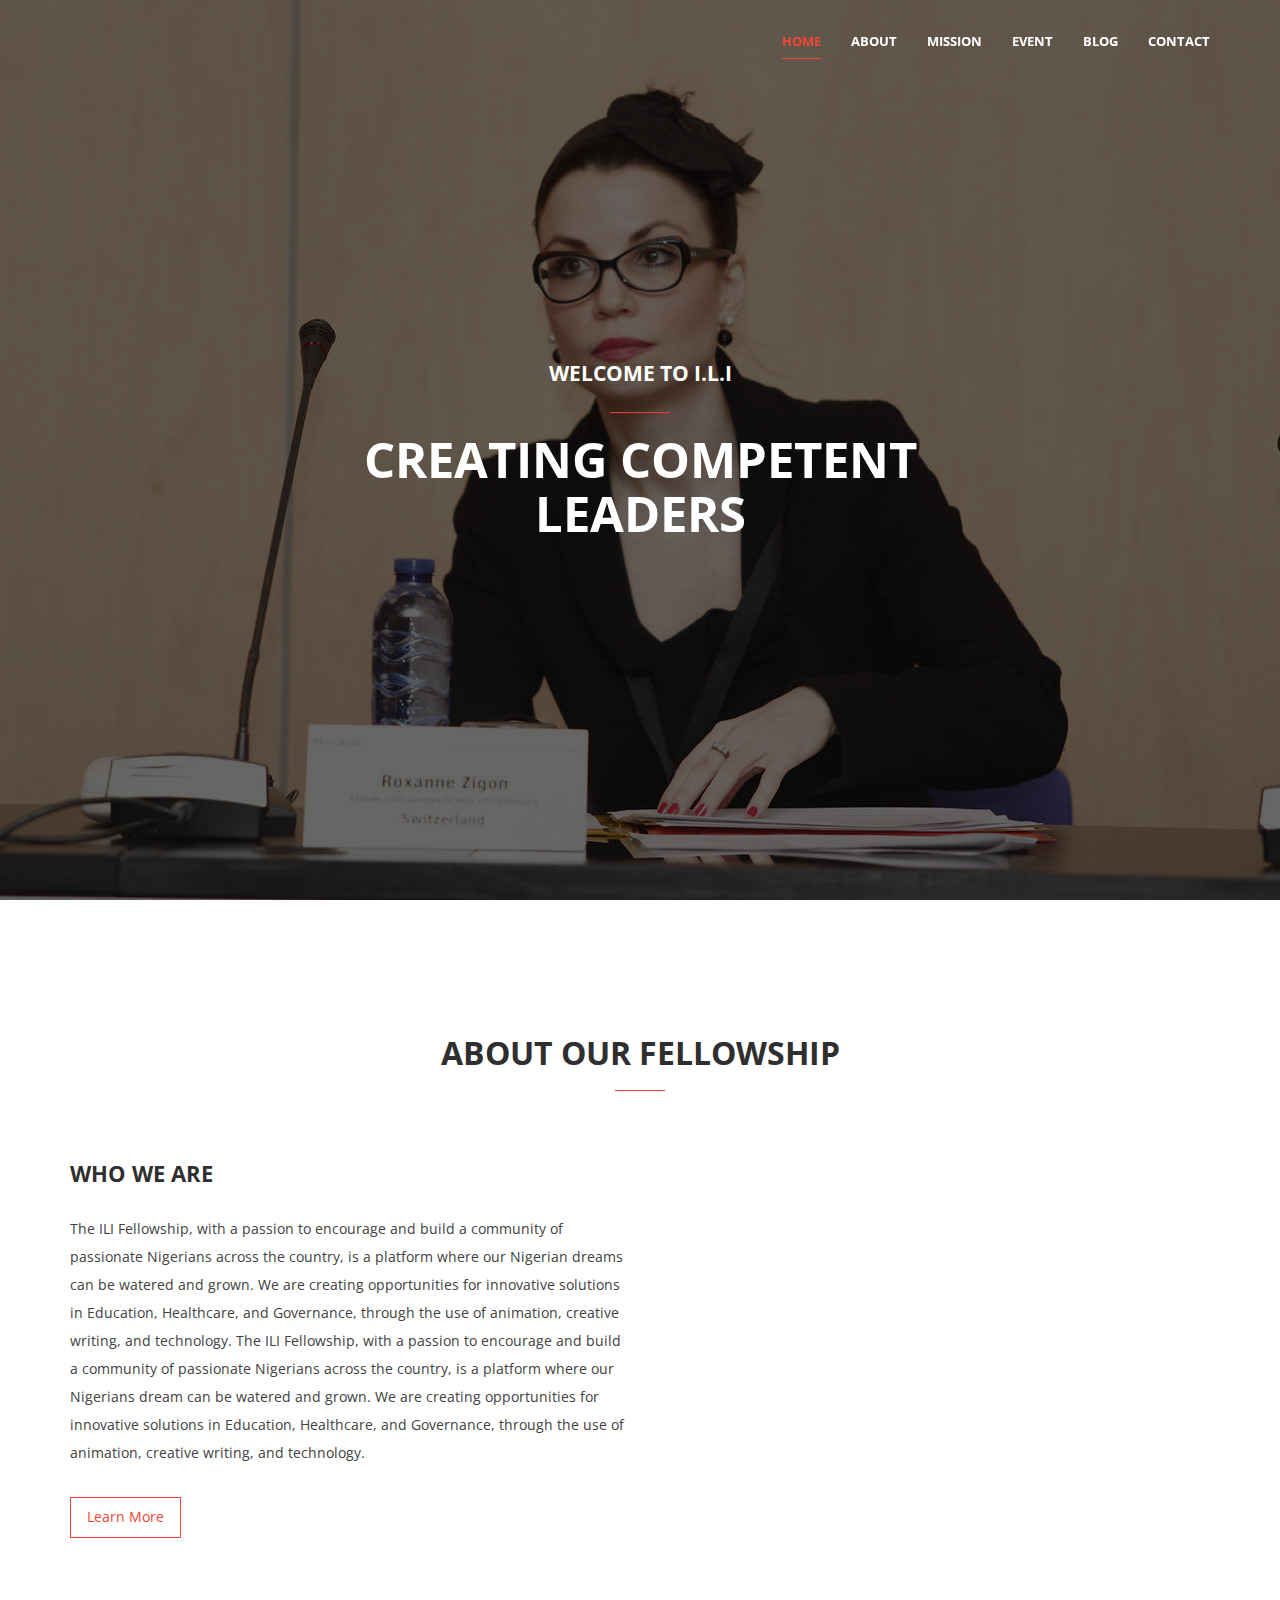
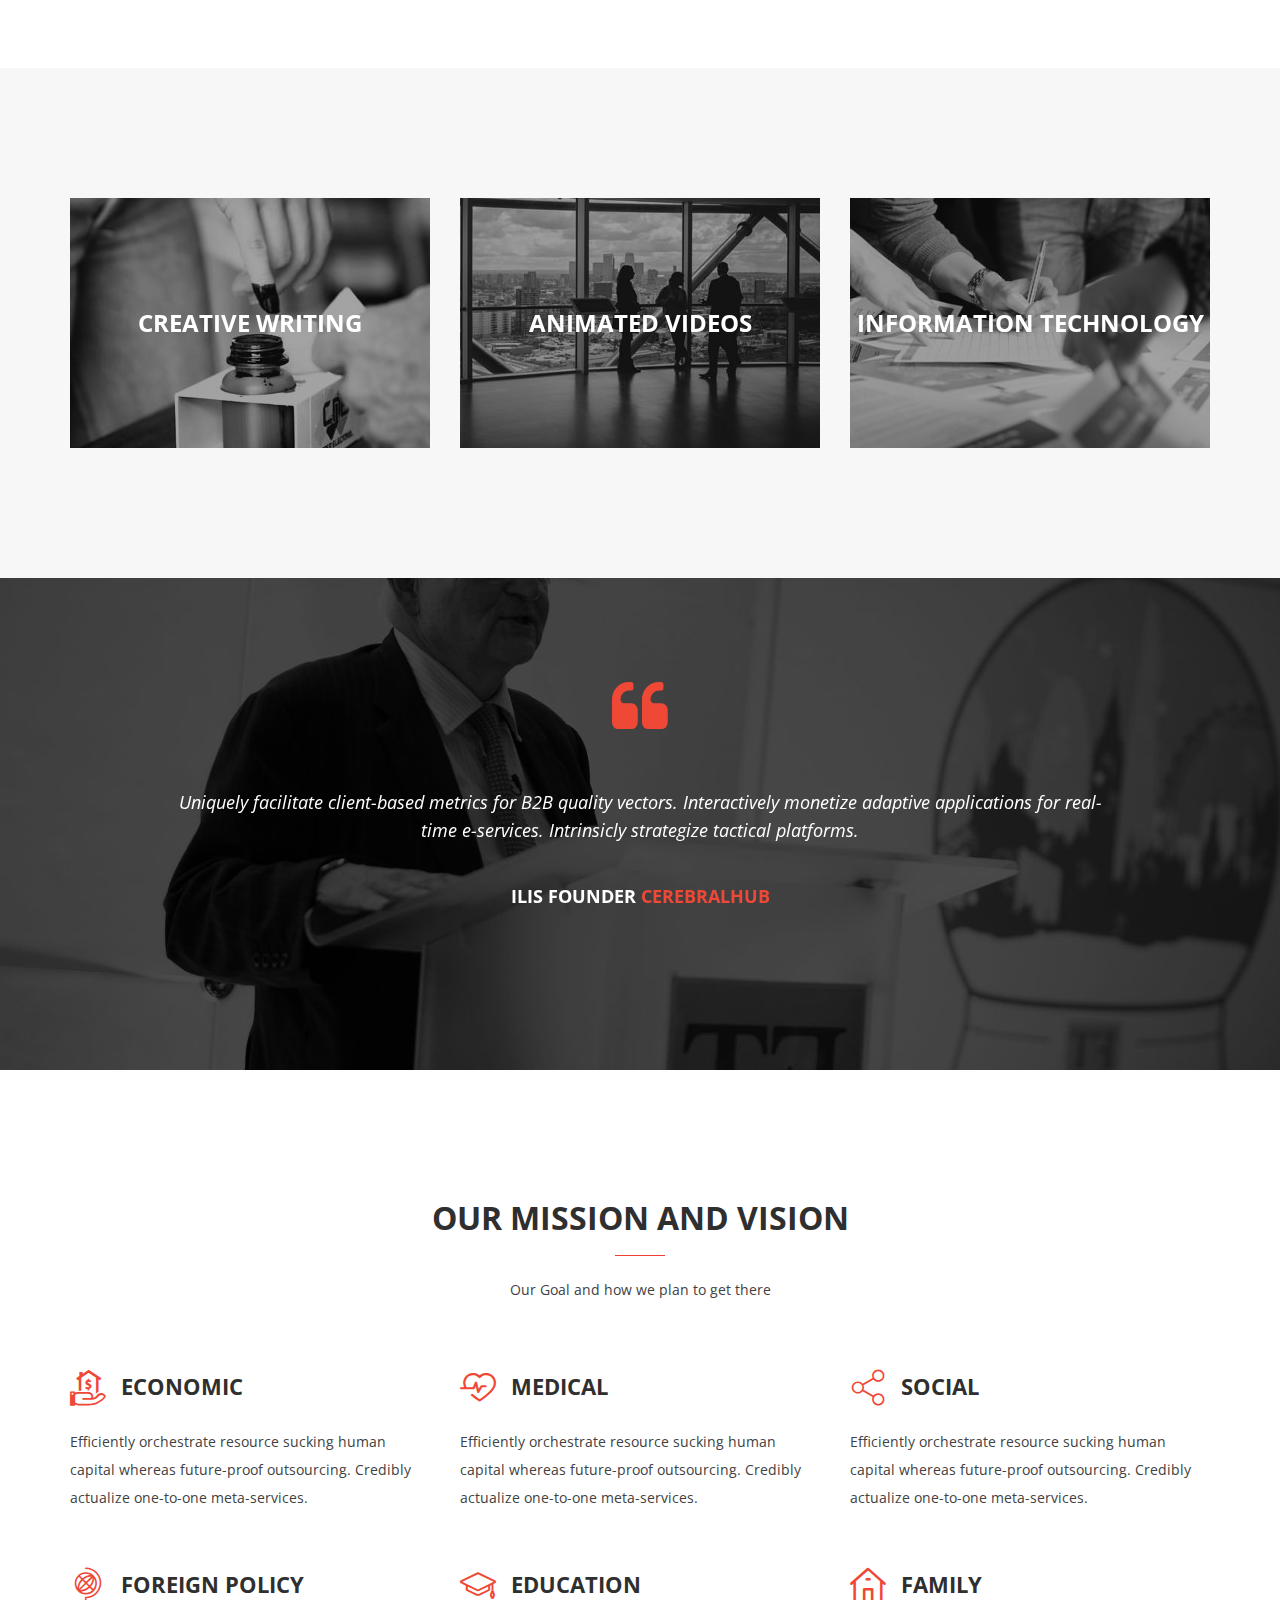
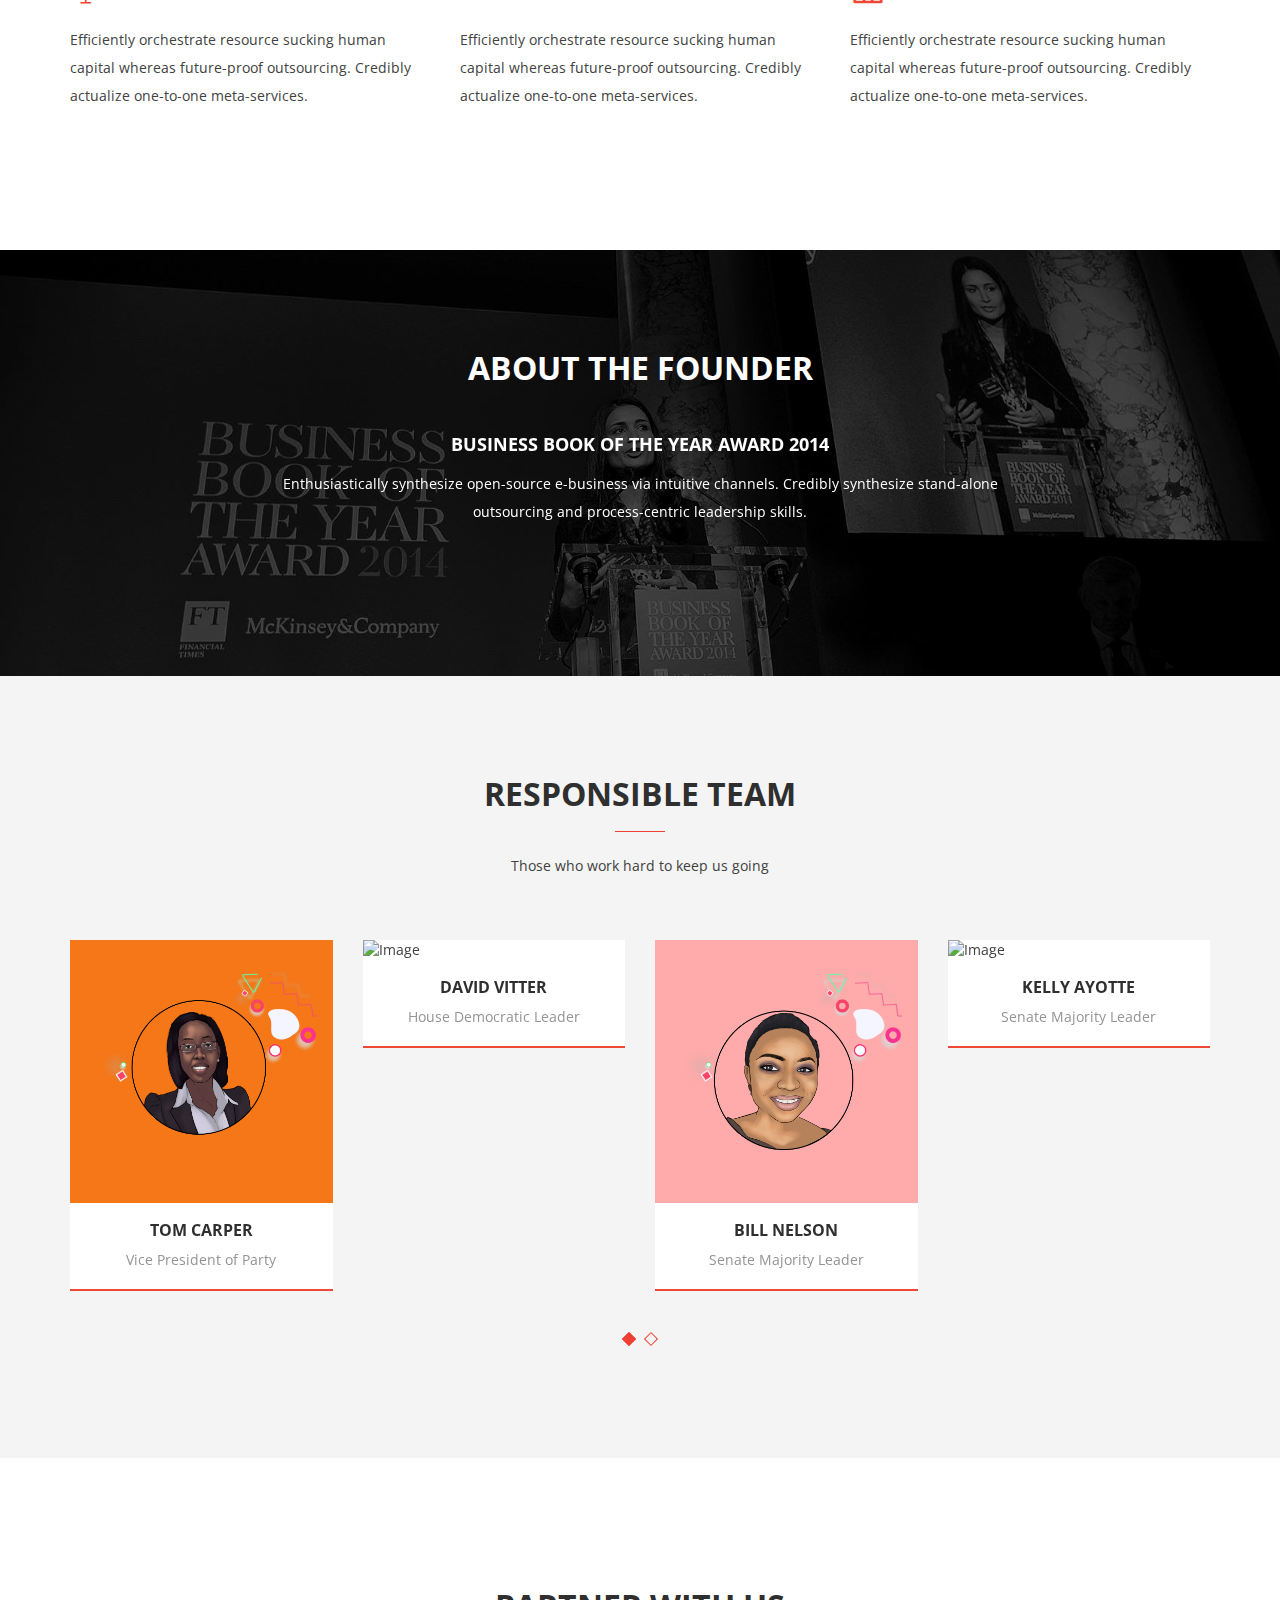
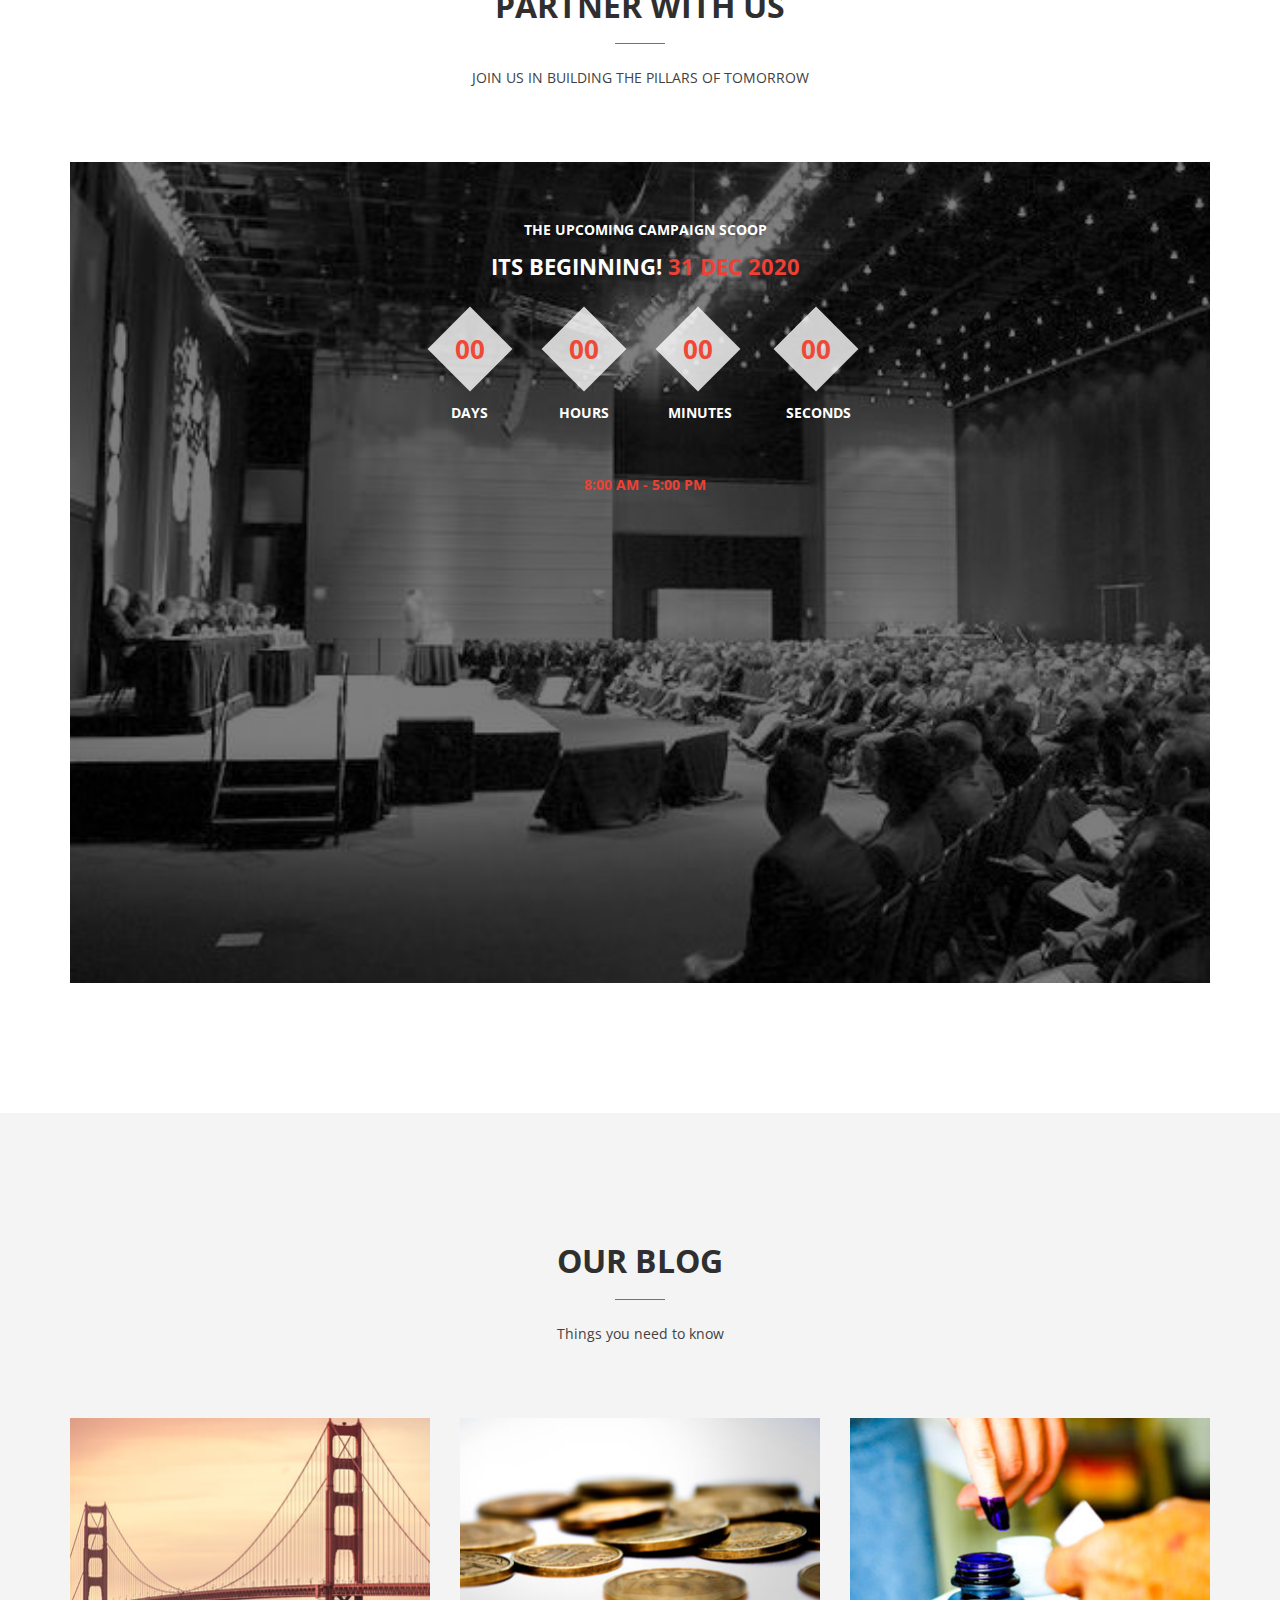
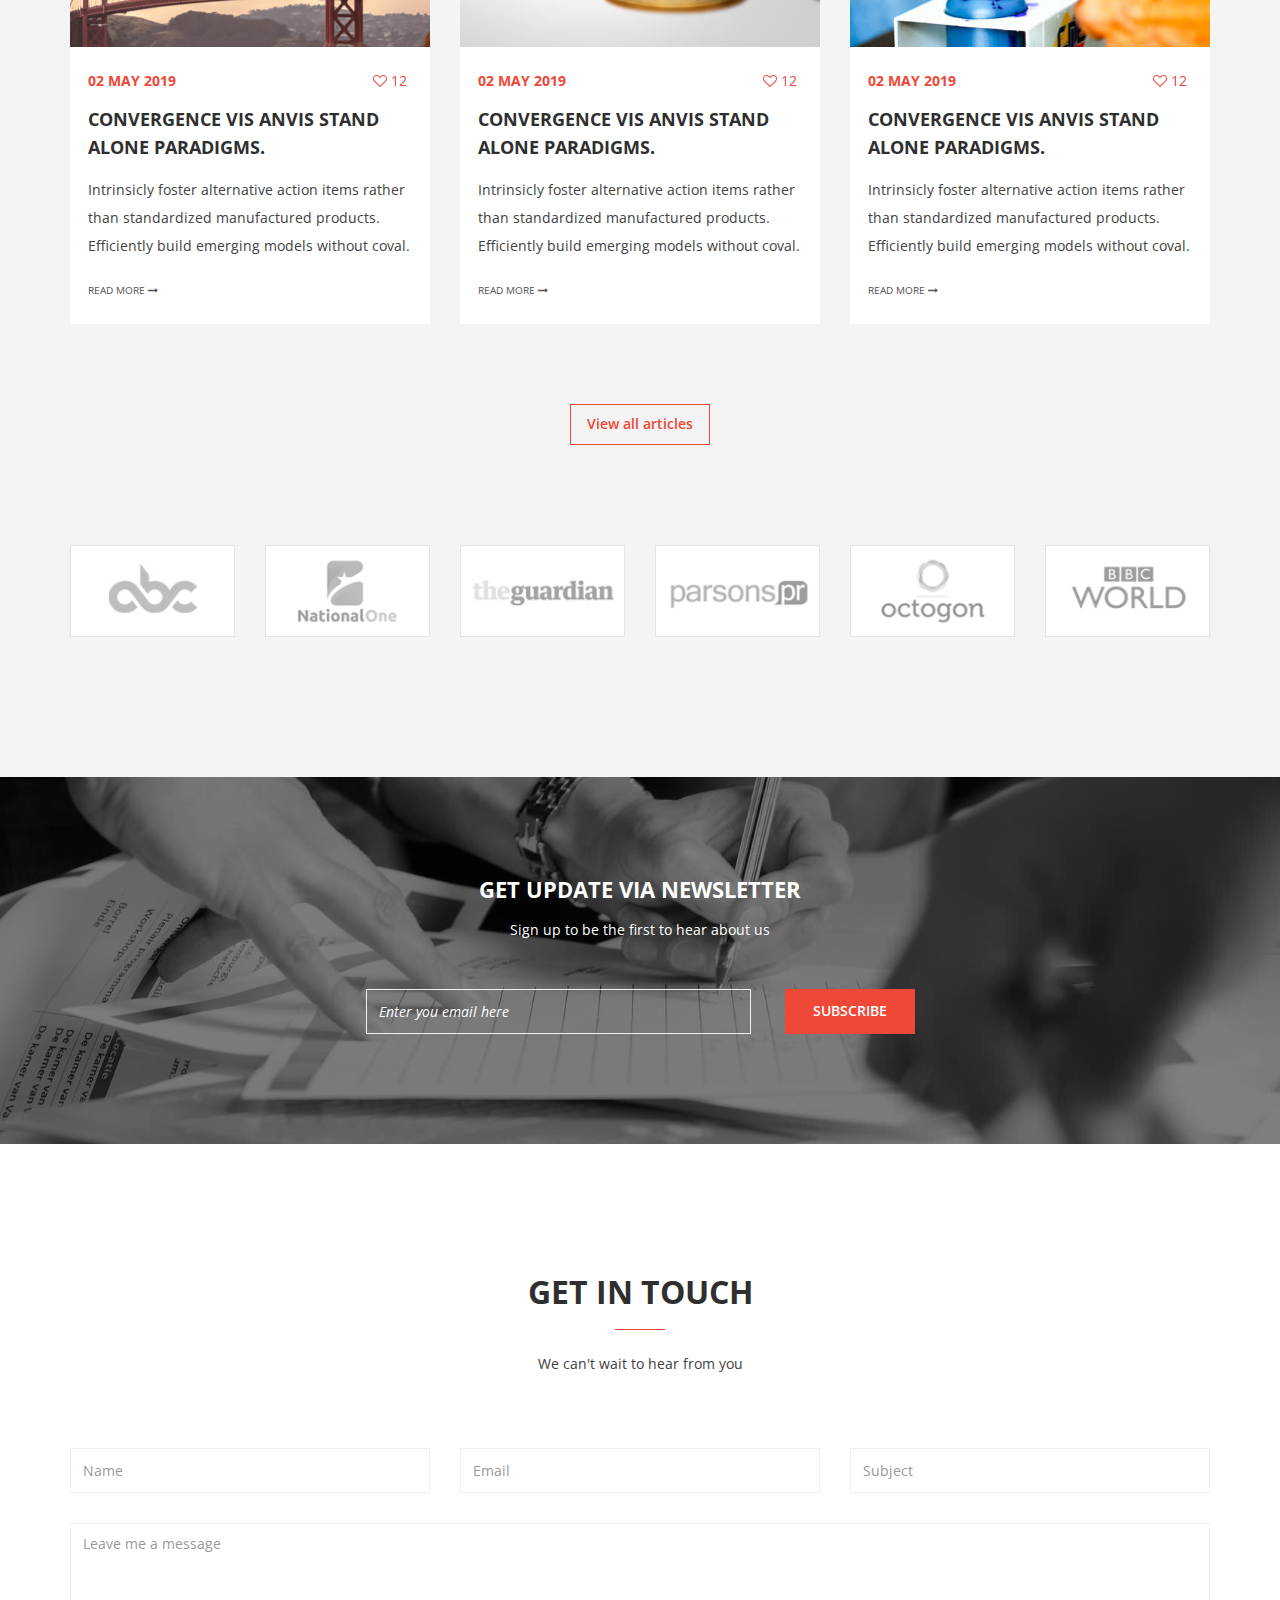
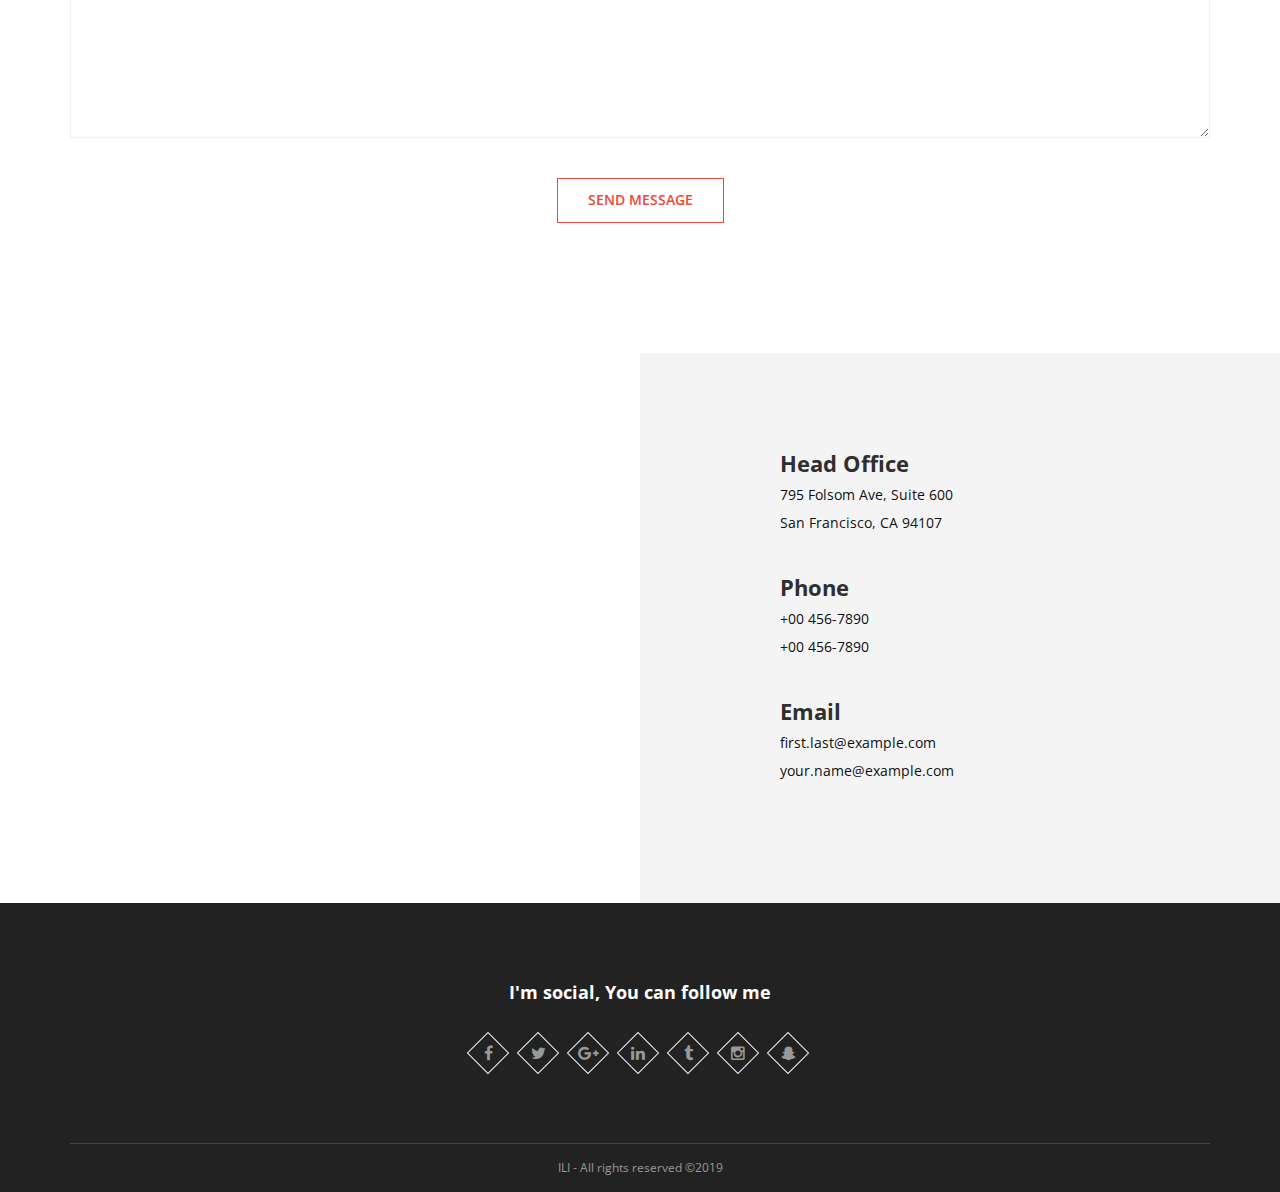
==== commit bc96a2f3: "again" ====
--- a/ILI/index.html
+++ b/ILI/index.html
@@ -1,1214 +1,1183 @@
 <!DOCTYPE html>
 <html lang="en">
 
-<!-- Mirrored from trendytheme.net/demo/nominee/site/index.html by HTTrack Website Copier/3.x [XR&CO'2014], Mon, 24 Jun 2019 09:51:41 GMT -->
-<!-- Added by HTTrack --><meta http-equiv="content-type" content="text/html;charset=UTF-8" /><!-- /Added by HTTrack -->
+
+<meta http-equiv="content-type" content="text/html;charset=UTF-8" />
+
+
 <head>
-<meta charset="utf-8">
-<meta http-equiv="X-UA-Compatible" content="IE=edge">
-<meta name="viewport" content="width=device-width, initial-scale=1">
-<meta name="description" content="Nominee is a unique and professionally done html template that will be suitable for any nonprofit organization, such as charity, political campaign etc">
-<meta name="keywords" content="biography, campaign, candidate, charity, debate, donations, democrat, donation, elections, events political, politician, republican, selections, volunteer, voters">
-<meta name="author" content="trendytheme.net">
-<title>Nominee- HTML template for candidate</title>
-
-<link rel="shortcut icon" href="assets/images/ico/favicon.png">
-
-<link rel="apple-touch-icon-precomposed icon" sizes="144x144" href="assets/images/ico/apple-touch-icon-144-precomposed.png">
-<link rel="apple-touch-icon-precomposed icon" sizes="114x114" href="assets/images/ico/apple-touch-icon-114-precomposed.png">
-<link rel="apple-touch-icon-precomposed icon" sizes="72x72" href="assets/images/ico/apple-touch-icon-72-precomposed.png">
-<link rel="apple-touch-icon-precomposed icon" href="assets/images/ico/apple-touch-icon-57-precomposed.png">
-
-<link href="https://fonts.googleapis.com/css?family=Open+Sans:400italic,400,300,600,700" rel='stylesheet' type='text/css'>
-
-<link href="assets/fonts/fontAwesome/css/font-awesome.min.css" rel="stylesheet">
-
-<link href="assets/fonts/flaticon/flaticon.css" rel="stylesheet">
-
-<link href="assets/magnific/magnific-popup.css" rel="stylesheet">
-
-<link href="assets/owl.carousel/assets/owl.carousel.css" rel="stylesheet">
-<link href="assets/owl.carousel/assets/owl.theme.min.css" rel="stylesheet">
-
-<link href="assets/bootstrap/css/bootstrap.min.css" rel="stylesheet">
-
-<link href="assets/css/style.css" rel="stylesheet">
-<link href="assets/css/responsive.css" rel="stylesheet">
-
-
-<!--[if lt IE 9]>
+	<meta charset="utf-8">
+	<meta http-equiv="X-UA-Compatible" content="IE=edge">
+	<meta name="viewport" content="width=device-width, initial-scale=1">
+	<meta name="description" content="Nominee is a unique and professionally done html template that will be suitable for any nonprofit organization, such as charity, political campaign etc">
+	<meta name="keywords" content="biography, campaign, candidate, charity, debate, donations, democrat, donation, elections, events political, politician, republican, selections, volunteer, voters">
+	<meta name="author" content="trendytheme.net">
+	<title>ILI FELLOW</title>
+
+	<link rel="shortcut icon" href="assets/images/ico/favicon.png">
+
+	<link rel="apple-touch-icon-precomposed icon" sizes="144x144" href="assets/images/ico/apple-touch-icon-144-precomposed.png">
+	<link rel="apple-touch-icon-precomposed icon" sizes="114x114" href="assets/images/ico/apple-touch-icon-114-precomposed.png">
+	<link rel="apple-touch-icon-precomposed icon" sizes="72x72" href="assets/images/ico/apple-touch-icon-72-precomposed.png">
+	<link rel="apple-touch-icon-precomposed icon" href="assets/images/ico/apple-touch-icon-57-precomposed.png">
+
+	<link href="https://fonts.googleapis.com/css?family=Open+Sans:400italic,400,300,600,700" rel='stylesheet' type='text/css'>
+
+	<link href="assets/fonts/fontAwesome/css/font-awesome.min.css" rel="stylesheet">
+
+	<link href="assets/fonts/flaticon/flaticon.css" rel="stylesheet">
+
+	<link href="assets/magnific/magnific-popup.css" rel="stylesheet">
+
+	<link href="assets/owl.carousel/assets/owl.carousel.css" rel="stylesheet">
+	<link href="assets/owl.carousel/assets/owl.theme.min.css" rel="stylesheet">
+
+	<link href="assets/bootstrap/css/bootstrap.min.css" rel="stylesheet">
+
+	<link href="assets/css/style.css" rel="stylesheet">
+	<link href="assets/css/responsive.css" rel="stylesheet">
+
+
+	<!--[if lt IE 9]>
       <script src="https://oss.maxcdn.com/html5shiv/3.7.2/html5shiv.min.js"></script>
       <script src="https://oss.maxcdn.com/respond/1.4.2/respond.min.js"></script>
     <![endif]-->
 </head>
+
 <body data-spy="scroll" data-target=".navbar-fixed-top">
-<nav class="navbar navbar-default navbar-fixed-top">
-<div class="container">
-
-<div class="navbar-header">
-<button type="button" class="navbar-toggle collapsed" data-toggle="collapse" data-target="#bs-example-navbar-collapse-1">
+	<nav class="navbar navbar-default navbar-fixed-top">
+		<div class="container">
+
+			<div class="navbar-header">
+				<button type="button" class="navbar-toggle collapsed" data-toggle="collapse" data-target="#bs-example-navbar-collapse-1">
 <span class="sr-only">Toggle navigation</span>
 <span class="icon-bar"></span>
 <span class="icon-bar"></span>
 <span class="icon-bar"></span>
 </button>
-<a class="navbar-brand" href="index.html"><img src="assets/images/logo.png" alt=""></a>
-</div>
-
-<div class="collapse navbar-collapse" id="bs-example-navbar-collapse-1">
-<ul class="nav navbar-nav navbar-right">
-<li class="active"><a class="page-scroll" href="#home">Home</a></li>
-<li><a class="page-scroll" href="#about">About</a></li>
-<li><a class="page-scroll" href="#mission">Mission</a></li>
-<li><a class="page-scroll" href="#story">Stories</a></li>
-<li><a class="page-scroll" href="#ability">Abilities</a></li>
-<li><a class="page-scroll" href="#reformation">Reformation</a></li>
-<li><a class="page-scroll" href="#event">Event</a></li>
-<li><a class="page-scroll" href="#press">Press</a></li>
-<li><a class="page-scroll" href="#contact">Contact</a></li>
-</ul>
-</div>
-</div>
-</nav>
-<section id="home" class="home-section tt-fullHeight">
-<div class="intro">
-<span class="intro-sub">Hey! I am <span class="clored-text">nom<span>i</span>nee</span></span>
-<hr class="colored">
-<h1>Creating a country <br> for every citizen</h1>
-</div>
-</section>
-
-<section id="about" class="about-section">
-<div class="container">
-<div class="section-intro text-center">
-<h2>A little bit about me</h2>
-<hr class="colored">
-<p>Collaboratively disseminate wireless innovation with standards compliant e-business.<br> Phosfluorescently expedite functional products via premium action items.</p>
-</div>
-<div class="row">
-<div class="col-md-6">
-<div class="profile-overview">
-<h3>My profile overview</h3>
-<p>Competently incentivize cross-unit value with end-to-end infrastructures. coordinate bricks-and-clicks architectures for highly efficient catalysts for change. Enthusiastically aggregate client-focused content without flexible sources. Holisticly actualize efficient portals for highly efficient materials. Seamlessly reintermediate ubiquitous catalysts for change before fully researched initiatives.</p>
-<p>Synergistically disintermediate efficient intellectual capital for customized process improvements. </p>
-<div class="social-links">
-<ul class="list-inline">
-<li><a href="#"><i class="fa fa-facebook"></i></a></li>
-<li><a href="#"><i class="fa fa-twitter"></i></a></li>
-<li><a href="#"><i class="fa fa-google-plus"></i></a></li>
-<li><a href="#"><i class="fa fa-linkedin"></i></a></li>
-<li><a href="#"><i class="fa fa-tumblr"></i></a></li>
-</ul>
-</div>
-</div>
-</div>
-<div class="col-md-6">
-<div class="video-wrap">
-<iframe src="https://player.vimeo.com/video/23534361?title=0&amp;byline=0&amp;portrait=0"></iframe>
-</div>
-</div>
-</div>
-</div>
-</section>
-
-
-<section class="spotlight-section">
-<div class="container">
-<div class="row">
-<div class="col-sm-6 col-md-4">
-<figure class="tt-effect">
-<img src="assets/images/promo/promo-bg-1.jpg" alt="Image">
-<figcaption>
-<h2>Election</h2>
-<div class="content">
-<p> Rapidiously integrate plug-and-play channels rather than cost effective ideas.</p>
-<a class="btn btn-default" href="#">Learn more</a>
-</div>
-</figcaption>
-</figure>
-</div>
-<div class="col-sm-6 col-md-4">
-<figure class="tt-effect">
-<img src="assets/images/promo/promo-bg-2.jpg" alt="Image">
-<figcaption>
-<h2>Issues</h2>
-<div class="content">
-<p> Rapidiously integrate plug-and-play channels rather than cost effective ideas.</p>
-<a class="btn btn-default" href="#">Learn more</a>
-</div>
-</figcaption>
-</figure>
-</div>
-<div class="col-sm-6 col-md-4">
-<figure class="tt-effect">
-<img src="assets/images/promo/promo-bg-3.jpg" alt="Image">
-<figcaption>
-<h2>Donation</h2>
-<div class="content">
-<p> Rapidiously integrate plug-and-play channels rather than cost effective ideas.</p>
-<a class="btn btn-default" href="#">Learn more</a>
-</div>
-</figcaption>
-</figure>
-</div>
-</div>
-</div>
-</section>
-
-
-<section class="testimonial-section" data-stellar-background-ratio="0.5">
-<div class="testimonial-overlay">
-<div class="container">
-<div id="testimonialCarousel" class="carousel slide" data-ride="carousel">
-
-<ol class="carousel-indicators">
-<li data-target="#testimonialCarousel" data-slide-to="0" class="active"></li>
-<li data-target="#testimonialCarousel" data-slide-to="1"></li>
-<li data-target="#testimonialCarousel" data-slide-to="2"></li>
-</ol>
-
-<div class="carousel-inner" role="listbox">
-<div class="item active">
-<div class="row">
-<div class="col-md-10 col-md-offset-1">
-<blockquote>
-<i class="fa fa-quote-left"></i>
-<p>Uniquely facilitate client-based metrics for B2B quality vectors. Interactively monetize adaptive applications for real-time e-services. Intrinsicly strategize tactical platforms.</p>
-<footer>Bin Burhan, <cite title="Source Title">CNN</cite></footer>
-</blockquote>
-</div>
-</div>
-</div>
-<div class="item">
-<div class="col-md-10 col-md-offset-1">
-<blockquote>
-<i class="fa fa-quote-left"></i>
-<p>Uniquely facilitate client-based metrics for B2B quality vectors. Interactively monetize adaptive applications for real-time e-services. Intrinsicly strategize tactical platforms.</p>
-<footer>Bin Burhan, <cite title="Source Title">CNN</cite></footer>
-</blockquote>
-</div>
-</div>
-<div class="item">
-<div class="col-md-10 col-md-offset-1">
-<blockquote>
-<i class="fa fa-quote-left"></i>
-<p>Uniquely facilitate client-based metrics for B2B quality vectors. Interactively monetize adaptive applications for real-time e-services. Intrinsicly strategize tactical platforms.</p>
-<footer>Bin Burhan, <cite title="Source Title">CNN</cite></footer>
-</blockquote>
-</div>
-</div>
-</div>
-</div>
-</div>
-</div>
-</section>
-
-
-<section id="mission" class="mission-section">
-<div class="container">
-<div class="section-intro text-center">
-<h2>My mission and vision </h2>
-<hr class="colored">
-<p>Collaboratively disseminate wireless innovation with standards compliant e-business.<br> Phosfluorescently expedite functional products via premium action items.</p>
-</div>
-<div class="row mb-50">
-<div class="col-sm-4">
-<div class="mission-promo clearfix">
-<i class="flaticon-house121"></i>
-<h3>Economic</h3>
-<p>Efficiently orchestrate resource sucking human capital whereas future-proof outsourcing. Credibly actualize one-to-one meta-services.</p>
-</div>
-</div>
-<div class="col-sm-4">
-<div class="mission-promo clearfix">
-<i class="flaticon-lifeline5"></i>
-<h3>Medical</h3>
-<p>Efficiently orchestrate resource sucking human capital whereas future-proof outsourcing. Credibly actualize one-to-one meta-services.</p>
-</div>
-</div>
-<div class="col-sm-4">
-<div class="mission-promo clearfix">
-<i class="flaticon-share11"></i>
-<h3>Social</h3>
-<p>Efficiently orchestrate resource sucking human capital whereas future-proof outsourcing. Credibly actualize one-to-one meta-services.</p>
-</div>
-</div>
-</div>
-<div class="row">
-<div class="col-sm-4">
-<div class="mission-promo clearfix">
-<i class="flaticon-earth206"></i>
-<h3>foreign policy</h3>
-<p>Efficiently orchestrate resource sucking human capital whereas future-proof outsourcing. Credibly actualize one-to-one meta-services.</p>
-</div>
-</div>
-<div class="col-sm-4">
-<div class="mission-promo clearfix">
-<i class="flaticon-graduate37"></i>
-<h3>education</h3>
-<p>Efficiently orchestrate resource sucking human capital whereas future-proof outsourcing. Credibly actualize one-to-one meta-services.</p>
-</div>
-</div>
-<div class="col-sm-4">
-<div class="mission-promo clearfix">
-<i class="flaticon-home166"></i>
-<h3>family</h3>
-<p>Efficiently orchestrate resource sucking human capital whereas future-proof outsourcing. Credibly actualize one-to-one meta-services.</p>
-</div>
-</div>
-</div>
-</div>
-</section>
-
-
-<section class="fact-section" data-stellar-background-ratio="0.5">
-<div class="fact-overlay">
-<div class="container">
-<div class="row text-center">
-<div class="col-xs-6 col-sm-3 counter-wrapper">
-<span class="icon"><i class="flaticon-businessman20"></i></span>
-<span class="timer">6611</span>
-<span class="description">volontaires</span>
-</div> 
-<div class="col-xs-6 col-sm-3 counter-wrapper">
-<span class="icon"><i class="flaticon-hand132"></i></span>
-<span class="timer">2115</span>
-<span class="description">Donators</span>
-</div>
-<div class="col-xs-6 col-sm-3 counter-wrapper">
-<span class="icon"><i class="flaticon-male75"></i></span>
-<span class="timer">151</span>
-<span class="description">members</span>
-</div>
-<div class="col-xs-6 col-sm-3 counter-wrapper">
-<span class="icon"><i class="flaticon-record10"></i></span>
-<span class="timer">1611</span>
-<span class="description">campaigns</span>
-</div>
-</div>
-</div>
-</div>
-</section>
-
-
-<section id="story" class="story-section">
-<div class="container">
-<div class="section-intro text-center">
-<h2>A little story</h2>
-<hr class="colored">
-<p>Collaboratively disseminate wireless innovation with standards compliant e-business.<br> Phosfluorescently expedite functional products via premium action items.</p>
-</div>
-<div class="row">
-<div class="col-md-12">
-<ul class="timeline">
-<li>
-<div class="posted-date">
-<span class="month">2010</span>
-</div>
-<div class="timeline-panel">
-<div class="timeline-content">
-<div class="timeline-heading">
-<h3><a href="#">Creating the party's brand</a></h3>
-</div>
-<div class="timeline-body">
-<p>Collaboratively transition 24/7 data after high-payoff opportunities Seamlessly streamline flexible innovation whereas functional</p>
-<a href="#" class="readmore">Learn more <i class="fa fa-long-arrow-right"></i></a>
-</div>
-</div> 
-</div>
-</li>
-<li class="timeline-inverted">
-<div class="posted-date">
-<span class="month">2011</span>
-</div>
-<div class="timeline-panel">
-<div class="timeline-content">
-<div class="timeline-heading">
-<h3><a href="#">registering political party</a></h3>
-</div>
-<div class="timeline-body">
-<p>Collaboratively transition 24/7 data after high-payoff opportunities Seamlessly streamline flexible innovation whereas functional</p>
-<a href="#" class="readmore">Learn more <i class="fa fa-long-arrow-right"></i></a>
-</div>
-</div> 
-</div> 
-</li>
-<li>
-<div class="posted-date">
-<span class="month">2012</span>
-</div>
-<div class="timeline-panel">
-<div class="timeline-content">
-<div class="timeline-heading">
-<h3><a href="#">Making a better manifesto</a></h3>
-</div>
-<div class="timeline-body">
-<p>Collaboratively transition 24/7 data after high-payoff opportunities Seamlessly streamline flexible innovation whereas functional</p>
-<a href="#" class="readmore">Learn more <i class="fa fa-long-arrow-right"></i></a>
-</div>
-</div> 
-</div>
-</li>
-<li class="timeline-inverted">
-<div class="posted-date">
-<span class="month">2013</span>
-</div>
-<div class="timeline-panel">
-<div class="timeline-content">
-<div class="timeline-heading">
-<h3><a href="#">joining Electoral Commission</a></h3>
-</div>
-<div class="timeline-body">
-<p>Collaboratively transition 24/7 data after high-payoff opportunities Seamlessly streamline flexible innovation whereas functional</p>
-<a href="#" class="readmore">Learn more <i class="fa fa-long-arrow-right"></i></a>
- </div>
-</div> 
-</div> 
-</li>
-<li>
-<div class="posted-date">
-<span class="month">2014</span>
-</div>
-<div class="timeline-panel">
-<div class="timeline-content">
-<div class="timeline-heading">
-<h3><a href="#">Leading the party</a></h3>
-</div>
-<div class="timeline-body">
-<p>Collaboratively transition 24/7 data after high-payoff opportunities Seamlessly streamline flexible innovation whereas functional</p>
-<a href="#" class="readmore">Learn more <i class="fa fa-long-arrow-right"></i></a>
-</div>
-</div> 
-</div>
-</li>
-</ul>
-</div>
-</div>
-</div>
-</section>
-
-
-<section class="achievement-section text-center" data-stellar-background-ratio="0.5">
-<div class="achievement-overlay">
-<div class="container">
-<h2>Some of my achievement</h2>
-<div id="achievementCarousel" class="carousel slide" data-ride="carousel">
-
-<ol class="carousel-indicators">
-<li data-target="#achievementCarousel" data-slide-to="0" class="active"></li>
-<li data-target="#achievementCarousel" data-slide-to="1"></li>
-<li data-target="#achievementCarousel" data-slide-to="2"></li>
-</ol>
-
-<div class="carousel-inner" role="listbox">
-<div class="item active">
-<div class="row">
-<div class="col-md-8 col-md-offset-2">
-<i class="flaticon-medal47"></i>
-<h3>business book of the year award <span>2014</span></h3>
-<p>Enthusiastically synthesize open-source e-business via intuitive channels. Credibly synthesize stand-alone outsourcing and process-centric leadership skills.</p>
-</div>
-</div>
-</div>
-<div class="item">
-<div class="row">
-<div class="col-md-8 col-md-offset-2">
-<i class="flaticon-medal47"></i>
-<h3>business book of the year award <span>2014</span></h3>
-<p>Enthusiastically synthesize open-source e-business via intuitive channels. Credibly synthesize stand-alone outsourcing and process-centric leadership skills.</p>
-</div>
-</div>
-</div>
-<div class="item">
-<div class="row">
-<div class="col-md-8 col-md-offset-2">
-<i class="flaticon-medal47"></i>
-<h3>business book of the year award <span>2014</span></h3>
-<p>Enthusiastically synthesize open-source e-business via intuitive channels. Credibly synthesize stand-alone outsourcing and process-centric leadership skills.</p>
-</div>
-</div>
-</div>
-</div>
-</div>
-</div>
-</div>
-</section>
-
-
-<section id="ability" class="abilities-section">
-<div class="container">
-<div class="section-intro text-center">
-<h2>My abilities</h2>
-<hr class="colored">
-<p>Collaboratively disseminate wireless innovation with standards compliant e-business.<br> Phosfluorescently expedite functional products via premium action items.</p>
-</div>
-<div class="abilities-tab" role="tabpanel">
-
-<ul id="abilitiesTab" class="nav nav-tabs nav-justified" role="tablist">
-<li role="presentation"><a href="#tabOne" aria-controls="tabOne" role="tab" data-toggle="tab">Serving a Higher Cause</a></li>
-<li role="presentation" class="active"><a href="#tabTwo" aria-controls="tabTwo" role="tab" data-toggle="tab">Sincerity and Conviction</a></li>
-<li role="presentation"><a href="#tabThree" aria-controls="tabThree" role="tab" data-toggle="tab">Political courage</a></li>
-<li role="presentation"><a href="#tabFour" aria-controls="tabFour" role="tab" data-toggle="tab">good communication skills</a></li>
-</ul>
-
-<div class="tab-content">
-<div role="tabpanel" class="tab-pane fade" id="tabOne">
-<div class="row">
-<div class="col-md-6">
-<img class="img-responsive" src="assets/images/tab/tab-1.jpg" alt="">
-</div>
-<div class="col-md-6">
-<p>All these men were men of conviction. They deeply believed in what they were doing and put their reputations and their very lives on the line. This conviction communicates itself intuitively. Anyone watching, listening or even simply reading the text of rally and stump speeches can feel the energy and sincerity of their beliefs reaching out across the arc of time. These were charismatic men, each in their own way, was fascinating to observe and to engage.</p>
-<div class="special-skills">
-<div class="skill-progress">
-<span class="skill-title">Serving</span>
-<div class="progress">
-<div class="progress-bar six-sec-ease-in-out" role="progressbar" aria-valuenow="95" aria-valuemin="0" aria-valuemax="100"><span> 95%</span>
-</div>
-</div>
-</div>
-<div class="skill-progress">
-<span class="skill-title">Conviction</span>
-<div class="progress">
-<div class="progress-bar six-sec-ease-in-out" role="progressbar" aria-valuenow="90" aria-valuemin="0" aria-valuemax="100"><span> 90%</span>
-</div>
-</div>
-</div>
-</div>
-</div>
-</div>
-</div>
-<div role="tabpanel" class="tab-pane fade in active" id="tabTwo">
-<div class="row">
-<div class="col-md-6 col-md-push-6">
-<img class="img-responsive" src="assets/images/tab/tab-2.jpg" alt="">
-</div>
-<div class="col-md-6 col-md-pull-6">
-<p>All these men were men of conviction. They deeply believed in what they were doing and put their reputations and their very lives on the line. This conviction communicates itself intuitively. Anyone watching, listening or even simply reading the text of rally and stump speeches can feel the energy and sincerity of their beliefs reaching out across the arc of time. These were charismatic men, each in their own way, was fascinating to observe and to engage.</p>
-<div class="special-skills">
-<div class="skill-progress">
-<span class="skill-title">Sincerity</span>
- <div class="progress">
-<div class="progress-bar six-sec-ease-in-out" role="progressbar" aria-valuenow="95" aria-valuemin="0" aria-valuemax="100"><span> 95%</span>
-</div>
-</div>
-</div>
-<div class="skill-progress">
-<span class="skill-title">Conviction</span>
-<div class="progress">
-<div class="progress-bar six-sec-ease-in-out" role="progressbar" aria-valuenow="90" aria-valuemin="0" aria-valuemax="100"><span> 90%</span>
-</div>
-</div>
-</div>
-</div>
-</div>
-</div>
-</div>
-<div role="tabpanel" class="tab-pane fade" id="tabThree">
-<div class="row">
-<div class="col-md-6">
-<img class="img-responsive" src="assets/images/tab/tab-3.jpg" alt="">
-</div>
-<div class="col-md-6">
-<p>All these men were men of conviction. They deeply believed in what they were doing and put their reputations and their very lives on the line. This conviction communicates itself intuitively. Anyone watching, listening or even simply reading the text of rally and stump speeches can feel the energy and sincerity of their beliefs reaching out across the arc of time. These were charismatic men, each in their own way, was fascinating to observe and to engage.</p>
-<div class="special-skills">
-<div class="skill-progress">
-<span class="skill-title">Courage</span>
-<div class="progress">
-<div class="progress-bar six-sec-ease-in-out" role="progressbar" aria-valuenow="95" aria-valuemin="0" aria-valuemax="100"><span> 95%</span>
-</div>
-</div>
-</div>
-<div class="skill-progress">
-<span class="skill-title">Conviction</span>
-<div class="progress">
-<div class="progress-bar six-sec-ease-in-out" role="progressbar" aria-valuenow="90" aria-valuemin="0" aria-valuemax="100"><span> 90%</span>
-</div>
-</div>
-</div>
-</div>
-</div>
-</div>
-</div>
-<div role="tabpanel" class="tab-pane fade" id="tabFour">
-<div class="row">
-<div class="col-md-6 col-md-push-6">
-<img class="img-responsive" src="assets/images/tab/tab-4.jpg" alt="">
-</div>
-<div class="col-md-6 col-md-pull-6">
-<p>All these men were men of conviction. They deeply believed in what they were doing and put their reputations and their very lives on the line. This conviction communicates itself intuitively. Anyone watching, listening or even simply reading the text of rally and stump speeches can feel the energy and sincerity of their beliefs reaching out across the arc of time. These were charismatic men, each in their own way, was fascinating to observe and to engage.</p>
-<div class="special-skills">
-<div class="skill-progress">
-<span class="skill-title">Serving</span>
-<div class="progress">
-<div class="progress-bar six-sec-ease-in-out" role="progressbar" aria-valuenow="95" aria-valuemin="0" aria-valuemax="100"><span> 95%</span>
- </div>
-</div>
-</div>
-<div class="skill-progress">
-<span class="skill-title">Conviction</span>
-<div class="progress">
-<div class="progress-bar six-sec-ease-in-out" role="progressbar" aria-valuenow="90" aria-valuemin="0" aria-valuemax="100"><span> 90%</span>
-</div>
-</div>
-</div>
-</div>
-</div>
-</div>
-</div>
-</div>
-</div>
-</div>
-</section>
-
-
-<section class="twitter-section">
-<div class="container-fluid">
-<div class="row">
-<div class="col-md-8 no-padding">
-<div class="twitter-feed text-center" data-stellar-background-ratio="0.5">
-<div class="tt-overlay">
-<i class="fa fa-twitter"></i>
-<div id="trendyTwitterFeed">
-<div class="twitter-widget"></div>
-
-</div>
-</div>
-</div>
-</div>
-<div class="col-md-4 no-padding">
-<div class="social-counter">
-<div class="twitter-api clearfix">
-<div class="icon">
-<a href="#"><i class="fa fa-twitter"></i></a>
-</div>
-<div class="counter">
-<span class="timer">84244</span>
-<span class="title">Follower</span>
-</div>
-</div>
-<div class="facebook-api clearfix">
-<div class="icon">
-<a href="#"><i class="fa fa-facebook"></i></a>
-</div>
-<div class="counter">
-<span class="timer">4964</span>
-<span class="title">Friends</span>
-</div>
-</div>
-<div class="google-api clearfix">
-<div class="icon">
-<a href="#"><i class="fa fa-google-plus"></i></a>
-</div>
-<div class="counter">
-<span class="timer">54654</span>
-<span class="title">Circle</span>
-</div>
-</div>
-</div>
-</div>
-</div>
-</div>
-</section>
-
-
-<section id="reformation" class="reformation-section">
-<div class="container-fluid no-padding">
-<div class="section-intro text-center">
-<h2>Reformation</h2>
-<hr class="colored">
-<p>Collaboratively disseminate wireless innovation with standards compliant e-business.<br> Phosfluorescently expedite functional products via premium action items.</p>
-</div>
-<div class="portfolio-filter clearfix text-center">
-<ul id="filter">
-<li><a class="active" data-group="all">All</a></li>
-<li><a data-group="education">Education</a></li>
-<li><a data-group="social">Social</a></li>
-<li><a data-group="foreign">Foreign</a></li>
-<li><a data-group="economic">Economic</a></li>
-<li><a data-group="family">Family</a></li>
-</ul>
-</div>
-<div class="row">
-<div id="gridWrapper">
-<div class="col-xs-12 col-sm-6 col-md-4 col-lg-3 portfolio-wrapper portfoli-padding" data-groups='["all", "economic", "foreign"]'>
-<figure class="tt-effect">
-<img src="assets/images/portfolio/portfolio-1.jpg" alt="">
-<figcaption>
-<div class="content">
-<div class="links">
-<a class="image-link" href="assets/images/portfolio/portfolio-large-2.jpg"><i class="fa fa-search-plus"></i></a>
-<a href="#" target="_blank"><i class="fa fa-link"></i></a>
-</div>
-<p>Rapidiously integrate plug-and-play channels rather than cost effective ideas.</p>
-</div>
-</figcaption>
-</figure>
-</div>
-<div class="col-xs-12 col-sm-6 col-md-4 col-lg-3 portfolio-wrapper portfoli-padding" data-groups='["all", "economic", "social"]'>
-<figure class="tt-effect">
-<img src="assets/images/portfolio/portfolio-2.jpg" alt="">
-<figcaption>
-<div class="content">
-<div class="links">
-<a class="image-link" href="assets/images/portfolio/portfolio-large-2.jpg"><i class="fa fa-search-plus"></i></a>
-<a href="#" target="_blank"><i class="fa fa-link"></i></a>
-</div>
-<p>Rapidiously integrate plug-and-play channels rather than cost effective ideas.</p>
-</div>
-</figcaption>
-</figure>
-</div>
-<div class="col-xs-12 col-sm-6 col-md-4 col-lg-3 portfolio-wrapper portfoli-padding" data-groups='["all", "foreign", "education"]'>
-<figure class="tt-effect">
-<img src="assets/images/portfolio/portfolio-3.jpg" alt="">
-<figcaption>
-<div class="content">
-<div class="links">
-<a class="image-link" href="assets/images/portfolio/portfolio-large-3.jpg"><i class="fa fa-search-plus"></i></a>
-<a href="#" target="_blank"><i class="fa fa-link"></i></a>
-</div>
-<p>Rapidiously integrate plug-and-play channels rather than cost effective ideas.</p>
-</div>
-</figcaption>
-</figure>
-</div>
-<div class="col-xs-12 col-sm-6 col-md-4 col-lg-3 portfolio-wrapper portfoli-padding" data-groups='["all", "economic", "social", "family"]'>
-<figure class="tt-effect">
-<img src="assets/images/portfolio/portfolio-4.jpg" alt="">
-<figcaption>
-<div class="content">
-<div class="links">
-<a class="image-link" href="assets/images/portfolio/portfolio-large-4.jpg"><i class="fa fa-search-plus"></i></a>
-<a href="#" target="_blank"><i class="fa fa-link"></i></a>
-</div>
-<p>Rapidiously integrate plug-and-play channels rather than cost effective ideas.</p>
-</div>
-</figcaption>
-</figure>
-</div>
-<div class="col-xs-12 col-sm-6 col-md-4 col-lg-3 portfolio-wrapper portfoli-padding" data-groups='["all", "economic", "education", "social"]'>
-<figure class="tt-effect">
-<img src="assets/images/portfolio/portfolio-5.jpg" alt="">
- <figcaption>
-<div class="content">
-<div class="links">
-<a class="image-link" href="assets/images/portfolio/portfolio-large-7.jpg"><i class="fa fa-search-plus"></i></a>
-<a href="#" target="_blank"><i class="fa fa-link"></i></a>
-</div>
-<p>Rapidiously integrate plug-and-play channels rather than cost effective ideas.</p>
-</div>
-</figcaption>
-</figure>
-</div>
-<div class="col-xs-12 col-sm-6 col-md-4 col-lg-3 portfolio-wrapper portfoli-padding" data-groups='["all", "economic", "education"]'>
-<figure class="tt-effect">
-<img src="assets/images/portfolio/portfolio-6.jpg" alt="">
-<figcaption>
-<div class="content">
-<div class="links">
-<a class="image-link" href="assets/images/portfolio/portfolio-large-2.jpg"><i class="fa fa-search-plus"></i></a>
-<a href="#" target="_blank"><i class="fa fa-link"></i></a>
-</div>
-<p>Rapidiously integrate plug-and-play channels rather than cost effective ideas.</p>
-</div>
-</figcaption>
-</figure>
-</div>
-<div class="col-xs-12 col-sm-6 col-md-4 col-lg-3 portfolio-wrapper portfoli-padding" data-groups='["all", "foreign", "family", "social"]'>
-<figure class="tt-effect">
-<img src="assets/images/portfolio/portfolio-7.jpg" alt="">
-<figcaption>
-<div class="content">
-<div class="links">
-<a class="image-link" href="assets/images/portfolio/portfolio-large-7.jpg"><i class="fa fa-search-plus"></i></a>
-<a href="#" target="_blank"><i class="fa fa-link"></i></a>
-</div>
-<p>Rapidiously integrate plug-and-play channels rather than cost effective ideas.</p>
-</div>
-</figcaption>
-</figure>
-</div>
-<div class="col-xs-12 col-sm-6 col-md-4 col-lg-3 portfolio-wrapper portfoli-padding" data-groups='["all", "economic", "education"]'>
-<figure class="tt-effect">
-<img src="assets/images/portfolio/portfolio-8.jpg" alt="">
-<figcaption>
-<div class="content">
-<div class="links">
-<a class="image-link" href="assets/images/portfolio/portfolio-large-3.jpg"><i class="fa fa-search-plus"></i></a>
-<a href="#" target="_blank"><i class="fa fa-link"></i></a>
-</div>
-<p>Rapidiously integrate plug-and-play channels rather than cost effective ideas.</p>
-</div>
-</figcaption>
-</figure>
-</div>
-</div>
-</div>
-<div class="text-center lodemore">
-<a href="#" class="btn btn-primary btn-lg">More Reformation</a>
-</div>
-</div>
-</section>
-
-
-<section id="team" class="team-section">
-<div class="container">
-<div class="section-intro text-center">
-<h2>Responsible team</h2>
-<hr class="colored">
-<p>Collaboratively disseminate wireless innovation with standards compliant e-business.<br> Phosfluorescently expedite functional products via premium action items.</p>
-</div>
-<div class="team-carousel">
-<figure class="thumbnail">
-<div class="thumb-wrapper">
-<img src="assets/images/team/team-1.jpg" class="img-responsive" alt="Image">
-<div class="team-social">
-<a class="top" href="#"><i class="fa fa-facebook"></i></a>
-<a class="left" href="#"><i class="fa fa-twitter"></i></a>
-<a class="right" href="#"><i class="fa fa-google-plus"></i></a>
-<a class="bottom" href="#"><i class="fa fa-linkedin"></i></a>
-</div>
-</div>
-<figcaption class="caption text-center">
-<h3>Tom Carper</h3>
-<p>Vice President of Party</p>
-</figcaption>
-</figure>
-<figure class="thumbnail">
-<div class="thumb-wrapper">
-<img src="assets/images/team/team-2.jpg" class="img-responsive" alt="Image">
-<div class="team-social">
-<a class="top" href="#"><i class="fa fa-facebook"></i></a>
-<a class="left" href="#"><i class="fa fa-twitter"></i></a>
-<a class="right" href="#"><i class="fa fa-google-plus"></i></a>
-<a class="bottom" href="#"><i class="fa fa-linkedin"></i></a>
-</div>
-</div>
-<figcaption class="caption text-center">
-<h3>David Vitter</h3>
-<p>House Democratic Leader</p>
-</figcaption>
-</figure>
-<figure class="thumbnail">
-<div class="thumb-wrapper">
-<img src="assets/images/team/team-3.jpg" class="img-responsive" alt="Image">
-<div class="team-social">
-<a class="top" href="#"><i class="fa fa-facebook"></i></a>
-<a class="left" href="#"><i class="fa fa-twitter"></i></a>
-<a class="right" href="#"><i class="fa fa-google-plus"></i></a>
-<a class="bottom" href="#"><i class="fa fa-linkedin"></i></a>
-</div>
-</div>
-<figcaption class="caption text-center">
-<h3>Bill Nelson</h3>
-<p>Senate Majority Leader</p>
-</figcaption>
-</figure>
-<figure class="thumbnail">
-<div class="thumb-wrapper">
-<img src="assets/images/team/team-4.jpg" class="img-responsive" alt="Image">
-<div class="team-social">
-<a class="top" href="#"><i class="fa fa-facebook"></i></a>
-<a class="left" href="#"><i class="fa fa-twitter"></i></a>
-<a class="right" href="#"><i class="fa fa-google-plus"></i></a>
-<a class="bottom" href="#"><i class="fa fa-linkedin"></i></a>
-</div>
-</div>
-<figcaption class="caption text-center">
-<h3>Kelly Ayotte</h3>
-<p>Senate Majority Leader</p>
-</figcaption>
-</figure>
-<figure class="thumbnail">
-<div class="thumb-wrapper">
-<img src="assets/images/team/team-1.jpg" class="img-responsive" alt="Image">
-<div class="team-social">
-<a class="top" href="#"><i class="fa fa-facebook"></i></a>
-<a class="left" href="#"><i class="fa fa-twitter"></i></a>
-<a class="right" href="#"><i class="fa fa-google-plus"></i></a>
-<a class="bottom" href="#"><i class="fa fa-linkedin"></i></a>
-</div>
-</div>
-<figcaption class="caption text-center">
-<h3>Tom Carper</h3>
-<p>Vice President of Party</p>
-</figcaption>
-</figure>
-<figure class="thumbnail">
-<div class="thumb-wrapper">
-<img src="assets/images/team/team-2.jpg" class="img-responsive" alt="Image">
-<div class="team-social">
-<a class="top" href="#"><i class="fa fa-facebook"></i></a>
-<a class="left" href="#"><i class="fa fa-twitter"></i></a>
-<a class="right" href="#"><i class="fa fa-google-plus"></i></a>
-<a class="bottom" href="#"><i class="fa fa-linkedin"></i></a>
-</div>
-</div>
-<figcaption class="caption text-center">
-<h3>David Vitter</h3>
-<p>Vice President of Party</p>
-</figcaption>
-</figure>
-<figure class="thumbnail">
-<div class="thumb-wrapper">
-<img src="assets/images/team/team-3.jpg" class="img-responsive" alt="Image">
-<div class="team-social">
-<a class="top" href="#"><i class="fa fa-facebook"></i></a>
-<a class="left" href="#"><i class="fa fa-twitter"></i></a>
-<a class="right" href="#"><i class="fa fa-google-plus"></i></a>
-<a class="bottom" href="#"><i class="fa fa-linkedin"></i></a>
-</div>
-</div>
-<figcaption class="caption text-center">
-<h3>Bill Nelson</h3>
-<p>Vice President of Party</p>
-</figcaption>
-</figure>
-<figure class="thumbnail">
-<div class="thumb-wrapper">
-<img src="assets/images/team/team-4.jpg" class="img-responsive" alt="Image">
-<div class="team-social">
-<a class="top" href="#"><i class="fa fa-facebook"></i></a>
-<a class="left" href="#"><i class="fa fa-twitter"></i></a>
-<a class="right" href="#"><i class="fa fa-google-plus"></i></a>
-<a class="bottom" href="#"><i class="fa fa-linkedin"></i></a>
-</div>
-</div>
-<figcaption class="caption text-center">
-<h3>Kelly Ayotte</h3>
-<p>Vice President of Party</p>
-</figcaption>
-</figure>
-</div>
-</div>
-</section>
-
-
-<section class="volunteer-section text-center" data-stellar-background-ratio="0.5">
-<div class="tt-overlay">
-<div class="container">
-<div class="row">
-<div class="col-md-8 col-md-offset-2">
-<h2>Join the volunteers!</h2>
-<p>Conveniently disseminate quality niche markets after just in time results. Seamlessly exploit synergistic technologies whereas customer directed "outside the box" thinking. Conveniently revolutionize resource sucking schemas vis-a-vis equity invested sources. technologies whereas customer directed invested sources.</p>
-<a href="#" class="btn btn-default">Join Now!</a>
-</div>
-</div>
-</div>
-</div>
-</section>
-
-
-<section id="event" class="campaign-section">
-<div class="container">
-<div class="section-intro text-center">
-<h2>Campaign</h2>
-<hr class="colored">
-<p>Collaboratively disseminate wireless innovation with standards compliant e-business.<br> Phosfluorescently expedite functional products via premium action items.</p>
-</div>
-<div class="row">
-<div class="col-sm-12 col-md-6">
-<div class="upcoming-campaign">
-<img src="assets/images/campaign/countdown-bg.jpg" class="img-responsive" alt="Image">
-<div class="campaign-scoop">
-<span class="title">THE upcoming CAMPAIGN SCOOP</span>
-<span class="start-date">Its Beginning! <span class="colored">31 Dec 2020</span></span>
-<div class="countdown-wrapper">
-<ul class="countdown" data-date="31 december 2020 12:00:00">
-<li>
-<span class="days">00</span>
-<p>days</p>
-</li>
-<li>
-<span class="hours">00</span>
-<p>hours </p>
-</li>
-<li>
-<span class="minutes">00</span>
-<p>minutes</p>
-</li>
-<li>
-<span class="seconds">00</span>
-<p>seconds</p>
-</li>
-</ul>
-</div>
-<address>
+				<a class="navbar-brand" href="index.html"><img src="assets/" alt=""></a>
+			</div>
+
+			<div class="collapse navbar-collapse" id="bs-example-navbar-collapse-1">
+				<ul class="nav navbar-nav navbar-right">
+					<li class="active"><a class="page-scroll" href="#home">Home</a></li>
+					<li><a class="page-scroll" href="#about">About</a></li>
+					<li><a class="page-scroll" href="#mission">Mission</a></li>
+<!--
+					<li><a class="page-scroll" href="#story">Stories</a></li>
+					<li><a class="page-scroll" href="#ability">Abilities</a></li>
+-->
+<!--					<li><a class="page-scroll" href="#reformation">Reformation</a></li>-->
+					<li><a class="page-scroll" href="#event">Event</a></li>
+					<li><a class="page-scroll" href="#press">Blog</a></li>
+					<li><a class="page-scroll" href="#contact">Contact</a></li>
+				</ul>
+			</div>
+		</div>
+	</nav>
+	<section id="home" class="home-section parallax-banner tt-fullHeight" data-stellar-background-ratio="0.2">
+		<div class="intro">
+			<span class="intro-sub">Welcome to<span class="clored-text"><span> I.L.I</span></span>
+			</span>
+			<hr class="colored">
+			<h1>Creating Competent<br>leaders</h1>
+		</div>
+	</section>
+
+	<section id="about" class="about-section">
+		<div class="container">
+			<div class="section-intro text-center">
+				<h2>About Our Fellowship</h2>
+				<hr class="colored">
+			</div>
+			<div class="row">
+				<div class="col-md-6">
+					<div class="profile-overview">
+						<h3>Who We Are</h3>
+						<p>The ILI Fellowship, with a passion to encourage and build a community of passionate Nigerians across the country, is a platform where our Nigerian dreams can be watered and grown. We are creating opportunities for innovative solutions in Education, Healthcare, and Governance, through the use of animation, creative writing, and technology. The ILI Fellowship, with a passion to encourage and build a community of passionate Nigerians across the country, is a platform where our Nigerians dream can be watered and grown. We are creating opportunities for innovative solutions in Education, Healthcare, and Governance, through the use of animation, creative writing, and technology.</p>
+					</div>
+					<div class="lodemore">
+						<a href="#" class="btn btn-primary btn-lg">Learn More</a>
+					</div>
+				</div>
+				<div class="col-md-6">
+					<div class="video-wrap">
+						<iframe src="https://player.vimeo.com/video/23534361?title=0&amp;byline=0&amp;portrait=0"></iframe>
+					</div>
+				</div>
+			</div>
+		</div>
+	</section>
+
+
+	<section class="spotlight-section">
+		<div class="container">
+			<div class="row">
+				<div class="col-sm-6 col-md-4">
+					<figure class="tt-effect">
+						<img src="assets/images/promo/promo-bg-1.jpg" alt="Image">
+						<figcaption>
+							<h2>Creative Writing</h2>
+							<div class="content">
+								<p> Rapidiously integrate plug-and-play channels rather than cost effective ideas.</p>
+								<a class="btn btn-default" href="#">Learn more</a>
+							</div>
+						</figcaption>
+					</figure>
+				</div>
+				<div class="col-sm-6 col-md-4">
+					<figure class="tt-effect">
+						<img src="assets/images/promo/promo-bg-2.jpg" alt="Image">
+						<figcaption>
+							<h2>Animated Videos</h2>
+							<div class="content">
+								<p> Rapidiously integrate plug-and-play channels rather than cost effective ideas.</p>
+								<a class="btn btn-default" href="#">Learn more</a>
+							</div>
+						</figcaption>
+					</figure>
+				</div>
+				<div class="col-sm-6 col-md-4">
+					<figure class="tt-effect">
+						<img src="assets/images/promo/promo-bg-3.jpg" alt="Image">
+						<figcaption>
+							<h2>Information Technology</h2>
+							<div class="content">
+								<p> Rapidiously integrate plug-and-play channels rather than cost effective ideas.</p>
+								<a class="btn btn-default" href="#">Learn more</a>
+							</div>
+						</figcaption>
+					</figure>
+				</div>
+			</div>
+		</div>
+	</section>
+
+
+	<section class="testimonial-section" data-stellar-background-ratio="0.5">
+		<div class="testimonial-overlay">
+			<div class="container">
+				<div id="testimonialCarousel" class="carousel slide" data-ride="carousel">
+
+					<div class="carousel-inner" role="listbox">
+						<div class="item active">
+							<div class="row">
+								<div class="col-md-10 col-md-offset-1">
+									<blockquote>
+										<i class="fa fa-quote-left"></i>
+										<p>Uniquely facilitate client-based metrics for B2B quality vectors. Interactively monetize adaptive applications for real-time e-services. Intrinsicly strategize tactical platforms.</p>
+										<footer>ilis founder <cite title="Source Title">CEREBRALHUB</cite></footer>
+									</blockquote>
+								</div>
+							</div>
+						</div>
+					</div>
+				</div>
+			</div>
+		</div>
+	</section>
+
+
+	<section id="mission" class="mission-section">
+		<div class="container">
+			<div class="section-intro text-center">
+				<h2>Our mission and vision </h2>
+				<hr class="colored">
+				<p>Our Goal and how we plan to get there</p>
+			</div>
+			<div class="row mb-50">
+				<div class="col-sm-4">
+					<div class="mission-promo clearfix">
+						<i class="flaticon-house121"></i>
+						<h3>Economic</h3>
+						<p>Efficiently orchestrate resource sucking human capital whereas future-proof outsourcing. Credibly actualize one-to-one meta-services.</p>
+					</div>
+				</div>
+				<div class="col-sm-4">
+					<div class="mission-promo clearfix">
+						<i class="flaticon-lifeline5"></i>
+						<h3>Medical</h3>
+						<p>Efficiently orchestrate resource sucking human capital whereas future-proof outsourcing. Credibly actualize one-to-one meta-services.</p>
+					</div>
+				</div>
+				<div class="col-sm-4">
+					<div class="mission-promo clearfix">
+						<i class="flaticon-share11"></i>
+						<h3>Social</h3>
+						<p>Efficiently orchestrate resource sucking human capital whereas future-proof outsourcing. Credibly actualize one-to-one meta-services.</p>
+					</div>
+				</div>
+			</div>
+			<div class="row">
+				<div class="col-sm-4">
+					<div class="mission-promo clearfix">
+						<i class="flaticon-earth206"></i>
+						<h3>foreign policy</h3>
+						<p>Efficiently orchestrate resource sucking human capital whereas future-proof outsourcing. Credibly actualize one-to-one meta-services.</p>
+					</div>
+				</div>
+				<div class="col-sm-4">
+					<div class="mission-promo clearfix">
+						<i class="flaticon-graduate37"></i>
+						<h3>education</h3>
+						<p>Efficiently orchestrate resource sucking human capital whereas future-proof outsourcing. Credibly actualize one-to-one meta-services.</p>
+					</div>
+				</div>
+				<div class="col-sm-4">
+					<div class="mission-promo clearfix">
+						<i class="flaticon-home166"></i>
+						<h3>family</h3>
+						<p>Efficiently orchestrate resource sucking human capital whereas future-proof outsourcing. Credibly actualize one-to-one meta-services.</p>
+					</div>
+				</div>
+			</div>
+		</div>
+	</section>
+
+
+<!--
+	<section class="fact-section" data-stellar-background-ratio="0.5">
+		<div class="fact-overlay">
+			<div class="container">
+				<div class="row text-center">
+					<div class="col-xs-6 col-sm-3 counter-wrapper">
+						<span class="icon"><i class="flaticon-businessman20"></i></span>
+						<span class="timer">6611</span>
+						<span class="description">volontaires</span>
+					</div>
+					<div class="col-xs-6 col-sm-3 counter-wrapper">
+						<span class="icon"><i class="flaticon-hand132"></i></span>
+						<span class="timer">2115</span>
+						<span class="description">Donators</span>
+					</div>
+					<div class="col-xs-6 col-sm-3 counter-wrapper">
+						<span class="icon"><i class="flaticon-male75"></i></span>
+						<span class="timer">151</span>
+						<span class="description">members</span>
+					</div>
+					<div class="col-xs-6 col-sm-3 counter-wrapper">
+						<span class="icon"><i class="flaticon-record10"></i></span>
+						<span class="timer">1611</span>
+						<span class="description">campaigns</span>
+					</div>
+				</div>
+			</div>
+		</div>
+	</section>
+-->
+
+<!--
+
+	<section id="story" class="story-section">
+		<div class="container">
+			<div class="section-intro text-center">
+				<h2>A little story</h2>
+				<hr class="colored">
+				<p>Collaboratively disseminate wireless innovation with standards compliant e-business.<br> Phosfluorescently expedite functional products via premium action items.</p>
+			</div>
+			<div class="row">
+				<div class="col-md-12">
+					<ul class="timeline">
+						<li>
+							<div class="posted-date">
+								<span class="month">2010</span>
+							</div>
+							<div class="timeline-panel">
+								<div class="timeline-content">
+									<div class="timeline-heading">
+										<h3><a href="#">Creating the party's brand</a></h3>
+									</div>
+									<div class="timeline-body">
+										<p>Collaboratively transition 24/7 data after high-payoff opportunities Seamlessly streamline flexible innovation whereas functional</p>
+										<a href="#" class="readmore">Learn more <i class="fa fa-long-arrow-right"></i></a>
+									</div>
+								</div>
+							</div>
+						</li>
+						<li class="timeline-inverted">
+							<div class="posted-date">
+								<span class="month">2011</span>
+							</div>
+							<div class="timeline-panel">
+								<div class="timeline-content">
+									<div class="timeline-heading">
+										<h3><a href="#">registering political party</a></h3>
+									</div>
+									<div class="timeline-body">
+										<p>Collaboratively transition 24/7 data after high-payoff opportunities Seamlessly streamline flexible innovation whereas functional</p>
+										<a href="#" class="readmore">Learn more <i class="fa fa-long-arrow-right"></i></a>
+									</div>
+								</div>
+							</div>
+						</li>
+						<li>
+							<div class="posted-date">
+								<span class="month">2012</span>
+							</div>
+							<div class="timeline-panel">
+								<div class="timeline-content">
+									<div class="timeline-heading">
+										<h3><a href="#">Making a better manifesto</a></h3>
+									</div>
+									<div class="timeline-body">
+										<p>Collaboratively transition 24/7 data after high-payoff opportunities Seamlessly streamline flexible innovation whereas functional</p>
+										<a href="#" class="readmore">Learn more <i class="fa fa-long-arrow-right"></i></a>
+									</div>
+								</div>
+							</div>
+						</li>
+						<li class="timeline-inverted">
+							<div class="posted-date">
+								<span class="month">2013</span>
+							</div>
+							<div class="timeline-panel">
+								<div class="timeline-content">
+									<div class="timeline-heading">
+										<h3><a href="#">joining Electoral Commission</a></h3>
+									</div>
+									<div class="timeline-body">
+										<p>Collaboratively transition 24/7 data after high-payoff opportunities Seamlessly streamline flexible innovation whereas functional</p>
+										<a href="#" class="readmore">Learn more <i class="fa fa-long-arrow-right"></i></a>
+									</div>
+								</div>
+							</div>
+						</li>
+						<li>
+							<div class="posted-date">
+								<span class="month">2014</span>
+							</div>
+							<div class="timeline-panel">
+								<div class="timeline-content">
+									<div class="timeline-heading">
+										<h3><a href="#">Leading the party</a></h3>
+									</div>
+									<div class="timeline-body">
+										<p>Collaboratively transition 24/7 data after high-payoff opportunities Seamlessly streamline flexible innovation whereas functional</p>
+										<a href="#" class="readmore">Learn more <i class="fa fa-long-arrow-right"></i></a>
+									</div>
+								</div>
+							</div>
+						</li>
+					</ul>
+				</div>
+			</div>
+		</div>
+	</section>
+-->
+
+
+	<section class="achievement-section text-center" data-stellar-background-ratio="0.5">
+		<div class="achievement-overlay">
+			<div class="container">
+				<h2>About the founder</h2>
+				<div id="achievementCarousel" class="carousel slide" data-ride="carousel">
+
+
+
+					<div class="carousel-inner" role="listbox">
+						<div class="item active">
+							<div class="row">
+								<div class="col-md-8 col-md-offset-2">
+<!--									<i class="flaticon-medal47"></i>-->
+									<h3>business book of the year award <span>2014</span></h3>
+									<p>Enthusiastically synthesize open-source e-business via intuitive channels. Credibly synthesize stand-alone outsourcing and process-centric leadership skills.</p>
+								</div>
+							</div>
+						</div>
+					</div>
+				</div>
+			</div>
+		</div>
+	</section>
+
+
+<!--
+	<section id="ability" class="abilities-section">
+		<div class="container">
+			<div class="section-intro text-center">
+				<h2>My abilities</h2>
+				<hr class="colored">
+				<p>Collaboratively disseminate wireless innovation with standards compliant e-business.<br> Phosfluorescently expedite functional products via premium action items.</p>
+			</div>
+			<div class="abilities-tab" role="tabpanel">
+
+				<ul id="abilitiesTab" class="nav nav-tabs nav-justified" role="tablist">
+					<li role="presentation"><a href="#tabOne" aria-controls="tabOne" role="tab" data-toggle="tab">Serving a Higher Cause</a></li>
+					<li role="presentation" class="active"><a href="#tabTwo" aria-controls="tabTwo" role="tab" data-toggle="tab">Sincerity and Conviction</a></li>
+					<li role="presentation"><a href="#tabThree" aria-controls="tabThree" role="tab" data-toggle="tab">Political courage</a></li>
+					<li role="presentation"><a href="#tabFour" aria-controls="tabFour" role="tab" data-toggle="tab">good communication skills</a></li>
+				</ul>
+
+				<div class="tab-content">
+					<div role="tabpanel" class="tab-pane fade" id="tabOne">
+						<div class="row">
+							<div class="col-md-6">
+								<img class="img-responsive" src="assets/images/tab/tab-1.jpg" alt="">
+							</div>
+							<div class="col-md-6">
+								<p>All these men were men of conviction. They deeply believed in what they were doing and put their reputations and their very lives on the line. This conviction communicates itself intuitively. Anyone watching, listening or even simply reading the text of rally and stump speeches can feel the energy and sincerity of their beliefs reaching out across the arc of time. These were charismatic men, each in their own way, was fascinating to observe and to engage.</p>
+								<div class="special-skills">
+									<div class="skill-progress">
+										<span class="skill-title">Serving</span>
+										<div class="progress">
+											<div class="progress-bar six-sec-ease-in-out" role="progressbar" aria-valuenow="95" aria-valuemin="0" aria-valuemax="100"><span> 95%</span>
+											</div>
+										</div>
+									</div>
+									<div class="skill-progress">
+										<span class="skill-title">Conviction</span>
+										<div class="progress">
+											<div class="progress-bar six-sec-ease-in-out" role="progressbar" aria-valuenow="90" aria-valuemin="0" aria-valuemax="100"><span> 90%</span>
+											</div>
+										</div>
+									</div>
+								</div>
+							</div>
+						</div>
+					</div>
+					<div role="tabpanel" class="tab-pane fade in active" id="tabTwo">
+						<div class="row">
+							<div class="col-md-6 col-md-push-6">
+								<img class="img-responsive" src="assets/images/tab/tab-2.jpg" alt="">
+							</div>
+							<div class="col-md-6 col-md-pull-6">
+								<p>All these men were men of conviction. They deeply believed in what they were doing and put their reputations and their very lives on the line. This conviction communicates itself intuitively. Anyone watching, listening or even simply reading the text of rally and stump speeches can feel the energy and sincerity of their beliefs reaching out across the arc of time. These were charismatic men, each in their own way, was fascinating to observe and to engage.</p>
+								<div class="special-skills">
+									<div class="skill-progress">
+										<span class="skill-title">Sincerity</span>
+										<div class="progress">
+											<div class="progress-bar six-sec-ease-in-out" role="progressbar" aria-valuenow="95" aria-valuemin="0" aria-valuemax="100"><span> 95%</span>
+											</div>
+										</div>
+									</div>
+									<div class="skill-progress">
+										<span class="skill-title">Conviction</span>
+										<div class="progress">
+											<div class="progress-bar six-sec-ease-in-out" role="progressbar" aria-valuenow="90" aria-valuemin="0" aria-valuemax="100"><span> 90%</span>
+											</div>
+										</div>
+									</div>
+								</div>
+							</div>
+						</div>
+					</div>
+					<div role="tabpanel" class="tab-pane fade" id="tabThree">
+						<div class="row">
+							<div class="col-md-6">
+								<img class="img-responsive" src="assets/images/tab/tab-3.jpg" alt="">
+							</div>
+							<div class="col-md-6">
+								<p>All these men were men of conviction. They deeply believed in what they were doing and put their reputations and their very lives on the line. This conviction communicates itself intuitively. Anyone watching, listening or even simply reading the text of rally and stump speeches can feel the energy and sincerity of their beliefs reaching out across the arc of time. These were charismatic men, each in their own way, was fascinating to observe and to engage.</p>
+								<div class="special-skills">
+									<div class="skill-progress">
+										<span class="skill-title">Courage</span>
+										<div class="progress">
+											<div class="progress-bar six-sec-ease-in-out" role="progressbar" aria-valuenow="95" aria-valuemin="0" aria-valuemax="100"><span> 95%</span>
+											</div>
+										</div>
+									</div>
+									<div class="skill-progress">
+										<span class="skill-title">Conviction</span>
+										<div class="progress">
+											<div class="progress-bar six-sec-ease-in-out" role="progressbar" aria-valuenow="90" aria-valuemin="0" aria-valuemax="100"><span> 90%</span>
+											</div>
+										</div>
+									</div>
+								</div>
+							</div>
+						</div>
+					</div>
+					<div role="tabpanel" class="tab-pane fade" id="tabFour">
+						<div class="row">
+							<div class="col-md-6 col-md-push-6">
+								<img class="img-responsive" src="assets/images/tab/tab-4.jpg" alt="">
+							</div>
+							<div class="col-md-6 col-md-pull-6">
+								<p>All these men were men of conviction. They deeply believed in what they were doing and put their reputations and their very lives on the line. This conviction communicates itself intuitively. Anyone watching, listening or even simply reading the text of rally and stump speeches can feel the energy and sincerity of their beliefs reaching out across the arc of time. These were charismatic men, each in their own way, was fascinating to observe and to engage.</p>
+								<div class="special-skills">
+									<div class="skill-progress">
+										<span class="skill-title">Serving</span>
+										<div class="progress">
+											<div class="progress-bar six-sec-ease-in-out" role="progressbar" aria-valuenow="95" aria-valuemin="0" aria-valuemax="100"><span> 95%</span>
+											</div>
+										</div>
+									</div>
+									<div class="skill-progress">
+										<span class="skill-title">Conviction</span>
+										<div class="progress">
+											<div class="progress-bar six-sec-ease-in-out" role="progressbar" aria-valuenow="90" aria-valuemin="0" aria-valuemax="100"><span> 90%</span>
+											</div>
+										</div>
+									</div>
+								</div>
+							</div>
+						</div>
+					</div>
+				</div>
+			</div>
+		</div>
+	</section>
+-->
+
+
+<!--
+	<section class="twitter-section">
+		<div class="container-fluid">
+			<div class="row">
+				<div class="col-md-8 no-padding">
+					<div class="twitter-feed text-center" data-stellar-background-ratio="0.5">
+						<div class="tt-overlay">
+							<i class="fa fa-twitter"></i>
+							<div id="trendyTwitterFeed">
+								<div class="twitter-widget"></div>
+
+							</div>
+						</div>
+					</div>
+				</div>
+				<div class="col-md-4 no-padding">
+					<div class="social-counter">
+						<div class="twitter-api clearfix">
+							<div class="icon">
+								<a href="#"><i class="fa fa-twitter"></i></a>
+							</div>
+							<div class="counter">
+								<span class="timer">84244</span>
+								<span class="title">Follower</span>
+							</div>
+						</div>
+						<div class="facebook-api clearfix">
+							<div class="icon">
+								<a href="#"><i class="fa fa-facebook"></i></a>
+							</div>
+							<div class="counter">
+								<span class="timer">4964</span>
+								<span class="title">Friends</span>
+							</div>
+						</div>
+						<div class="google-api clearfix">
+							<div class="icon">
+								<a href="#"><i class="fa fa-google-plus"></i></a>
+							</div>
+							<div class="counter">
+								<span class="timer">54654</span>
+								<span class="title">Circle</span>
+							</div>
+						</div>
+					</div>
+				</div>
+			</div>
+		</div>
+	</section>
+-->
+
+
+<!--
+	<section id="reformation" class="reformation-section">
+		<div class="container-fluid no-padding">
+			<div class="section-intro text-center">
+				<h2>Reformation</h2>
+				<hr class="colored">
+				<p>Collaboratively disseminate wireless innovation with standards compliant e-business.<br> Phosfluorescently expedite functional products via premium action items.</p>
+			</div>
+			<div class="portfolio-filter clearfix text-center">
+				<ul id="filter">
+					<li><a class="active" data-group="all">All</a></li>
+					<li><a data-group="education">Education</a></li>
+					<li><a data-group="social">Social</a></li>
+					<li><a data-group="foreign">Foreign</a></li>
+					<li><a data-group="economic">Economic</a></li>
+					<li><a data-group="family">Family</a></li>
+				</ul>
+			</div>
+			<div class="row">
+				<div id="gridWrapper">
+					<div class="col-xs-12 col-sm-6 col-md-4 col-lg-3 portfolio-wrapper portfoli-padding" data-groups='["all", "economic", "foreign"]'>
+						<figure class="tt-effect">
+							<img src="assets/images/portfolio/portfolio-1.jpg" alt="">
+							<figcaption>
+								<div class="content">
+									<div class="links">
+										<a class="image-link" href="assets/images/portfolio/portfolio-large-2.jpg"><i class="fa fa-search-plus"></i></a>
+										<a href="#" target="_blank"><i class="fa fa-link"></i></a>
+									</div>
+									<p>Rapidiously integrate plug-and-play channels rather than cost effective ideas.</p>
+								</div>
+							</figcaption>
+						</figure>
+					</div>
+					<div class="col-xs-12 col-sm-6 col-md-4 col-lg-3 portfolio-wrapper portfoli-padding" data-groups='["all", "economic", "social"]'>
+						<figure class="tt-effect">
+							<img src="assets/images/portfolio/portfolio-2.jpg" alt="">
+							<figcaption>
+								<div class="content">
+									<div class="links">
+										<a class="image-link" href="assets/images/portfolio/portfolio-large-2.jpg"><i class="fa fa-search-plus"></i></a>
+										<a href="#" target="_blank"><i class="fa fa-link"></i></a>
+									</div>
+									<p>Rapidiously integrate plug-and-play channels rather than cost effective ideas.</p>
+								</div>
+							</figcaption>
+						</figure>
+					</div>
+					<div class="col-xs-12 col-sm-6 col-md-4 col-lg-3 portfolio-wrapper portfoli-padding" data-groups='["all", "foreign", "education"]'>
+						<figure class="tt-effect">
+							<img src="assets/images/portfolio/portfolio-3.jpg" alt="">
+							<figcaption>
+								<div class="content">
+									<div class="links">
+										<a class="image-link" href="assets/images/portfolio/portfolio-large-3.jpg"><i class="fa fa-search-plus"></i></a>
+										<a href="#" target="_blank"><i class="fa fa-link"></i></a>
+									</div>
+									<p>Rapidiously integrate plug-and-play channels rather than cost effective ideas.</p>
+								</div>
+							</figcaption>
+						</figure>
+					</div>
+					<div class="col-xs-12 col-sm-6 col-md-4 col-lg-3 portfolio-wrapper portfoli-padding" data-groups='["all", "economic", "social", "family"]'>
+						<figure class="tt-effect">
+							<img src="assets/images/portfolio/portfolio-4.jpg" alt="">
+							<figcaption>
+								<div class="content">
+									<div class="links">
+										<a class="image-link" href="assets/images/portfolio/portfolio-large-4.jpg"><i class="fa fa-search-plus"></i></a>
+										<a href="#" target="_blank"><i class="fa fa-link"></i></a>
+									</div>
+									<p>Rapidiously integrate plug-and-play channels rather than cost effective ideas.</p>
+								</div>
+							</figcaption>
+						</figure>
+					</div>
+					<div class="col-xs-12 col-sm-6 col-md-4 col-lg-3 portfolio-wrapper portfoli-padding" data-groups='["all", "economic", "education", "social"]'>
+						<figure class="tt-effect">
+							<img src="assets/images/portfolio/portfolio-5.jpg" alt="">
+							<figcaption>
+								<div class="content">
+									<div class="links">
+										<a class="image-link" href="assets/images/portfolio/portfolio-large-7.jpg"><i class="fa fa-search-plus"></i></a>
+										<a href="#" target="_blank"><i class="fa fa-link"></i></a>
+									</div>
+									<p>Rapidiously integrate plug-and-play channels rather than cost effective ideas.</p>
+								</div>
+							</figcaption>
+						</figure>
+					</div>
+					<div class="col-xs-12 col-sm-6 col-md-4 col-lg-3 portfolio-wrapper portfoli-padding" data-groups='["all", "economic", "education"]'>
+						<figure class="tt-effect">
+							<img src="assets/images/portfolio/portfolio-6.jpg" alt="">
+							<figcaption>
+								<div class="content">
+									<div class="links">
+										<a class="image-link" href="assets/images/portfolio/portfolio-large-2.jpg"><i class="fa fa-search-plus"></i></a>
+										<a href="#" target="_blank"><i class="fa fa-link"></i></a>
+									</div>
+									<p>Rapidiously integrate plug-and-play channels rather than cost effective ideas.</p>
+								</div>
+							</figcaption>
+						</figure>
+					</div>
+					<div class="col-xs-12 col-sm-6 col-md-4 col-lg-3 portfolio-wrapper portfoli-padding" data-groups='["all", "foreign", "family", "social"]'>
+						<figure class="tt-effect">
+							<img src="assets/images/portfolio/portfolio-7.jpg" alt="">
+							<figcaption>
+								<div class="content">
+									<div class="links">
+										<a class="image-link" href="assets/images/portfolio/portfolio-large-7.jpg"><i class="fa fa-search-plus"></i></a>
+										<a href="#" target="_blank"><i class="fa fa-link"></i></a>
+									</div>
+									<p>Rapidiously integrate plug-and-play channels rather than cost effective ideas.</p>
+								</div>
+							</figcaption>
+						</figure>
+					</div>
+					<div class="col-xs-12 col-sm-6 col-md-4 col-lg-3 portfolio-wrapper portfoli-padding" data-groups='["all", "economic", "education"]'>
+						<figure class="tt-effect">
+							<img src="assets/images/portfolio/portfolio-8.jpg" alt="">
+							<figcaption>
+								<div class="content">
+									<div class="links">
+										<a class="image-link" href="assets/images/portfolio/portfolio-large-3.jpg"><i class="fa fa-search-plus"></i></a>
+										<a href="#" target="_blank"><i class="fa fa-link"></i></a>
+									</div>
+									<p>Rapidiously integrate plug-and-play channels rather than cost effective ideas.</p>
+								</div>
+							</figcaption>
+						</figure>
+
+					</div>
+				</div>
+			</div>
+			<div class="text-center lodemore">
+				<a href="#" class="btn btn-primary btn-lg">More Reformation</a>
+			</div>
+		</div>
+	</section>
+
+-->
+
+	<section id="team" class="team-section">
+		<div class="container">
+			<div class="section-intro text-center">
+				<h2>Responsible team</h2>
+				<hr class="colored">
+				<p>Those who work hard to keep us going</p>
+			</div>
+			<div class="team-carousel">
+				<figure class="thumbnail">
+					<div class="thumb-wrapper">
+						<img src="assets/images/team/team-1.jpg" class="img-responsive" alt="Image">
+						<div class="team-social">
+							<a class="top" href="#"><i class="fa fa-facebook"></i></a>
+							<a class="left" href="#"><i class="fa fa-twitter"></i></a>
+							<a class="right" href="#"><i class="fa fa-google-plus"></i></a>
+							<a class="bottom" href="#"><i class="fa fa-linkedin"></i></a>
+						</div>
+					</div>
+					<figcaption class="caption text-center">
+						<h3>Tom Carper</h3>
+						<p>Vice President of Party</p>
+					</figcaption>
+				</figure>
+				<figure class="thumbnail">
+					<div class="thumb-wrapper">
+						<img src="assets/images/team/team-2.jpg" class="img-responsive" alt="Image">
+						<div class="team-social">
+							<a class="top" href="#"><i class="fa fa-facebook"></i></a>
+							<a class="left" href="#"><i class="fa fa-twitter"></i></a>
+							<a class="right" href="#"><i class="fa fa-google-plus"></i></a>
+							<a class="bottom" href="#"><i class="fa fa-linkedin"></i></a>
+						</div>
+					</div>
+					<figcaption class="caption text-center">
+						<h3>David Vitter</h3>
+						<p>House Democratic Leader</p>
+					</figcaption>
+				</figure>
+				<figure class="thumbnail">
+					<div class="thumb-wrapper">
+						<img src="assets/images/team/team-3.jpg" class="img-responsive" alt="Image">
+						<div class="team-social">
+							<a class="top" href="#"><i class="fa fa-facebook"></i></a>
+							<a class="left" href="#"><i class="fa fa-twitter"></i></a>
+							<a class="right" href="#"><i class="fa fa-google-plus"></i></a>
+							<a class="bottom" href="#"><i class="fa fa-linkedin"></i></a>
+						</div>
+					</div>
+					<figcaption class="caption text-center">
+						<h3>Bill Nelson</h3>
+						<p>Senate Majority Leader</p>
+					</figcaption>
+				</figure>
+				<figure class="thumbnail">
+					<div class="thumb-wrapper">
+						<img src="assets/images/team/team-4.jpg" class="img-responsive" alt="Image">
+						<div class="team-social">
+							<a class="top" href="#"><i class="fa fa-facebook"></i></a>
+							<a class="left" href="#"><i class="fa fa-twitter"></i></a>
+							<a class="right" href="#"><i class="fa fa-google-plus"></i></a>
+							<a class="bottom" href="#"><i class="fa fa-linkedin"></i></a>
+						</div>
+					</div>
+					<figcaption class="caption text-center">
+						<h3>Kelly Ayotte</h3>
+						<p>Senate Majority Leader</p>
+					</figcaption>
+				</figure>
+				<figure class="thumbnail">
+					<div class="thumb-wrapper">
+						<img src="assets/images/team/team-1.jpg" class="img-responsive" alt="Image">
+						<div class="team-social">
+							<a class="top" href="#"><i class="fa fa-facebook"></i></a>
+							<a class="left" href="#"><i class="fa fa-twitter"></i></a>
+							<a class="right" href="#"><i class="fa fa-google-plus"></i></a>
+							<a class="bottom" href="#"><i class="fa fa-linkedin"></i></a>
+						</div>
+					</div>
+					<figcaption class="caption text-center">
+						<h3>Tom Carper</h3>
+						<p>Vice President of Party</p>
+					</figcaption>
+				</figure>
+				<figure class="thumbnail">
+					<div class="thumb-wrapper">
+						<img src="assets/images/team/team-2.jpg" class="img-responsive" alt="Image">
+						<div class="team-social">
+							<a class="top" href="#"><i class="fa fa-facebook"></i></a>
+							<a class="left" href="#"><i class="fa fa-twitter"></i></a>
+							<a class="right" href="#"><i class="fa fa-google-plus"></i></a>
+							<a class="bottom" href="#"><i class="fa fa-linkedin"></i></a>
+						</div>
+					</div>
+					<figcaption class="caption text-center">
+						<h3>David Vitter</h3>
+						<p>Vice President of Party</p>
+					</figcaption>
+				</figure>
+				<figure class="thumbnail">
+					<div class="thumb-wrapper">
+						<img src="assets/images/team/team-3.jpg" class="img-responsive" alt="Image">
+						<div class="team-social">
+							<a class="top" href="#"><i class="fa fa-facebook"></i></a>
+							<a class="left" href="#"><i class="fa fa-twitter"></i></a>
+							<a class="right" href="#"><i class="fa fa-google-plus"></i></a>
+							<a class="bottom" href="#"><i class="fa fa-linkedin"></i></a>
+						</div>
+					</div>
+					<figcaption class="caption text-center">
+						<h3>Bill Nelson</h3>
+						<p>Vice President of Party</p>
+					</figcaption>
+				</figure>
+				<figure class="thumbnail">
+					<div class="thumb-wrapper">
+						<img src="assets/images/team/team-4.jpg" class="img-responsive" alt="Image">
+						<div class="team-social">
+							<a class="top" href="#"><i class="fa fa-facebook"></i></a>
+							<a class="left" href="#"><i class="fa fa-twitter"></i></a>
+							<a class="right" href="#"><i class="fa fa-google-plus"></i></a>
+							<a class="bottom" href="#"><i class="fa fa-linkedin"></i></a>
+						</div>
+					</div>
+					<figcaption class="caption text-center">
+						<h3>Kelly Ayotte</h3>
+						<p>Vice President of Party</p>
+					</figcaption>
+				</figure>
+			</div>
+		</div>
+	</section>
+
+
+<!--
+	<section class="volunteer-section text-center" data-stellar-background-ratio="0.5">
+		<div class="tt-overlay">
+			<div class="container">
+				<div class="row">
+					<div class="col-md-8 col-md-offset-2">
+						<h2>Join the volunteers!</h2>
+						<p>Conveniently disseminate quality niche markets after just in time results. Seamlessly exploit synergistic technologies whereas customer directed "outside the box" thinking. Conveniently revolutionize resource sucking schemas vis-a-vis equity invested sources. technologies whereas customer directed invested sources.</p>
+						<a href="#" class="btn btn-default">Join Now!</a>
+					</div>
+				</div>
+			</div>
+		</div>
+	</section>
+-->
+
+
+	<section id="event" class="campaign-section">
+		<div class="container">
+			<div class="section-intro text-center">
+				<h2>Partner with Us</h2>
+				<hr class="colored">
+				<p>JOIN US IN BUILDING THE PILLARS OF TOMORROW</p>
+			</div>
+			<div class="row">
+				<div class="col-sm-12 col-md-12">
+					<div class="upcoming-campaign">
+						<img src="assets/images/campaign/countdown-bg.jpg" class="img-responsive" alt="Image">
+						<div class="campaign-scoop">
+							<span class="title">THE upcoming CAMPAIGN SCOOP</span>
+							<span class="start-date">Its Beginning! <span class="colored">31 Dec 2020</span></span>
+							<div class="countdown-wrapper">
+								<ul class="countdown" data-date="31 december 2020 12:00:00">
+									<li>
+										<span class="days">00</span>
+										<p>days</p>
+									</li>
+									<li>
+										<span class="hours">00</span>
+										<p>hours </p>
+									</li>
+									<li>
+										<span class="minutes">00</span>
+										<p>minutes</p>
+									</li>
+									<li>
+										<span class="seconds">00</span>
+										<p>seconds</p>
+									</li>
+								</ul>
+							</div>
+							<address>
+
+</address>
+							<span class="event-duration colored">8:00 am - 5:00 pm</span>
+						</div>
+					</div>
+				</div>
+<!--
+				<div class="col-sm-12 col-md-6">
+					<div class="row">
+						<div class="col-sm-6">
+							<div class="upcoming-campaign">
+								<img src="assets/images/campaign/campaign-bg-1.jpg" class="img-responsive" alt="Image">
+								<div class="event-info">
+									<address>
 New York, 123546 Brown Street USA
 </address>
-<span class="event-duration colored">8:00 am - 5:00 pm</span>
-</div>
-</div>
-</div>
-<div class="col-sm-12 col-md-6">
-<div class="row">
-<div class="col-sm-6">
-<div class="upcoming-campaign">
-<img src="assets/images/campaign/campaign-bg-1.jpg" class="img-responsive" alt="Image">
-<div class="event-info">
-<address>
+									<span class="event-duration colored">8:00 am - 5:00 pm</span> <span class="start-date">01 apr 2020</span>
+								</div>
+							</div>
+						</div>
+						<div class="col-sm-6">
+							<div class="upcoming-campaign">
+								<img src="assets/images/campaign/campaign-bg-2.jpg" class="img-responsive" alt="Image">
+								<div class="event-info">
+									<address>
 New York, 123546 Brown Street USA
 </address>
-<span class="event-duration colored">8:00 am - 5:00 pm</span> <span class="start-date">01 apr 2020</span>
-</div>
-</div>
-</div>
-<div class="col-sm-6">
-<div class="upcoming-campaign">
-<img src="assets/images/campaign/campaign-bg-2.jpg" class="img-responsive" alt="Image">
-<div class="event-info">
-<address>
+									<span class="event-duration colored">8:00 am - 5:00 pm</span> <span class="start-date">01 apr 2020</span>
+								</div>
+							</div>
+						</div>
+						<div class="col-sm-6">
+							<div class="upcoming-campaign">
+								<img src="assets/images/campaign/campaign-bg-3.jpg" class="img-responsive" alt="Image">
+								<div class="event-info">
+									<address>
 New York, 123546 Brown Street USA
 </address>
-<span class="event-duration colored">8:00 am - 5:00 pm</span> <span class="start-date">01 apr 2020</span>
-</div>
-</div>
-</div>
-<div class="col-sm-6">
-<div class="upcoming-campaign">
-<img src="assets/images/campaign/campaign-bg-3.jpg" class="img-responsive" alt="Image">
-<div class="event-info">
-<address>
+									<span class="event-duration colored">8:00 am - 5:00 pm</span> <span class="start-date">01 apr 2020</span>
+								</div>
+							</div>
+						</div>
+						<div class="col-sm-6">
+							<div class="upcoming-campaign">
+								<img src="assets/images/campaign/campaign-bg-4.jpg" class="img-responsive" alt="Image">
+								<div class="event-info">
+									<address>
 New York, 123546 Brown Street USA
 </address>
-<span class="event-duration colored">8:00 am - 5:00 pm</span> <span class="start-date">01 apr 2020</span>
-</div>
-</div>
-</div>
-<div class="col-sm-6">
-<div class="upcoming-campaign">
-<img src="assets/images/campaign/campaign-bg-4.jpg" class="img-responsive" alt="Image">
-<div class="event-info">
-<address>
-New York, 123546 Brown Street USA
-</address>
-<span class="event-duration colored">8:00 am - 5:00 pm</span> <span class="start-date">01 apr 2020</span>
-</div>
-</div>
-</div>
-</div>
-</div>
-</div>
-</div>
-</section>
-
-
-<section class="donation-section">
-<div class="container-fluid">
-<div class="row">
-<div class="col-md-6 no-padding">
-<div class="donation-intro">
-<h2>Your donation make hepl us!</h2>
-<p>Conveniently disseminate quality niche markets after just in time results. Seamlessly exploit synergistic technologies whereas customer directed "outside the box" thinking. Conveniently revolutionize resource sucking schemas vis-a-vis equity invested sources. technologies whereas customer directed invested sources.</p>
-<a href="#" class="btn btn-default">Donate Today!</a>
-</div>
-</div>
-<div class="col-md-6 no-padding">
-<div class="donation-thumb">
-</div>
-</div>
-</div>
-</div>
-</section>
-
-
-<section id="press" class="press-release-section">
-<div class="container">
-<div class="section-intro text-center">
-<h2>Press release</h2>
-<hr class="colored">
-<p>Collaboratively disseminate wireless innovation with standards compliant e-business.<br> Phosfluorescently expedite functional products via premium action items.</p>
-</div>
-<div class="row">
-<div class="col-md-4">
-<article class="blog-post-wrapper">
-<div class="post-thumbnail">
-<a href="#"><img src="assets/images/press/press-1.jpg" class="img-responsive " alt="Image"></a>
-</div>
-<div class="blog-content">
-<header class="entry-header">
-<div class="entry-meta">
-<ul class="list-inline clearfix">
-<li><span class="the-time">02 MAY 2019</span></li>
-<li><span class="likes"><a href="#"><i class="fa fa-heart-o"></i> 12</a></span></li>
-</ul>
-</div>
-<h2 class="entry-title"><a href="#">Convergence vis anvis stand alone paradigms.</a></h2>
-</header>
-<div class="entry-content">
-<p>Intrinsicly foster alternative action items rather than standardized manufactured products. Efficiently build emerging models without coval.</p>
-</div>
-<footer class="entry-footer">
-<a href="#" class="readmore">Read more <i class="fa fa-long-arrow-right"></i></a>
-</footer>
-</div>
-</article>
-</div>
-<div class="col-md-4">
-<article class="blog-post-wrapper">
-<div class="post-thumbnail">
-<a href="#"><img src="assets/images/press/press-2.jpg" class="img-responsive " alt="Image"></a>
-</div>
-<div class="blog-content">
-<header class="entry-header">
-<div class="entry-meta">
-<ul class="list-inline clearfix">
-<li><span class="the-time">02 MAY 2019</span></li>
-<li><span class="likes"><a href="#"><i class="fa fa-heart-o"></i> 12</a></span></li>
-</ul>
-</div>
-<h2 class="entry-title"><a href="#">Convergence vis anvis stand alone paradigms.</a></h2>
-</header>
-<div class="entry-content">
- <p>Intrinsicly foster alternative action items rather than standardized manufactured products. Efficiently build emerging models without coval.</p>
-</div>
-<footer class="entry-footer">
-<a href="#" class="readmore">Read more <i class="fa fa-long-arrow-right"></i></a>
-</footer>
-</div>
-</article>
-</div>
-<div class="col-md-4">
-<article class="blog-post-wrapper">
-<div class="post-thumbnail">
-<a href="#"><img src="assets/images/press/press-3.jpg" class="img-responsive " alt="Image"></a>
-</div>
-<div class="blog-content">
-<header class="entry-header">
-<div class="entry-meta">
-<ul class="list-inline clearfix">
-<li><span class="the-time">02 MAY 2019</span></li>
-<li><span class="likes"><a href="#"><i class="fa fa-heart-o"></i> 12</a></span></li>
-</ul>
-</div>
-<h2 class="entry-title"><a href="#">Convergence vis anvis stand alone paradigms.</a></h2>
-</header>
-<div class="entry-content">
-<p>Intrinsicly foster alternative action items rather than standardized manufactured products. Efficiently build emerging models without coval.</p>
-</div>
-<footer class="entry-footer">
-<a href="#" class="readmore">Read more <i class="fa fa-long-arrow-right"></i></a>
-</footer>
-</div>
-</article>
-</div>
-</div>
-<div class="text-center lodemore">
-<a href="#" class="btn btn-primary btn-lg">All Press Release</a>
-</div>
-</div>
-</section>
-
-
-<section class="client-section">
-<div class="container">
-<div class="client-carousel">
-<div class="item">
-<a href="#"><img src="assets/images/clients/client-logo-1.jpg" class="img-responsive " alt="Image"></a>
-</div>
-<div class="item">
-<a href="#"><img src="assets/images/clients/client-logo-2.jpg" class="img-responsive " alt="Image"></a>
-</div>
-<div class="item">
-<a href="#"><img src="assets/images/clients/client-logo-3.jpg" class="img-responsive " alt="Image"></a>
-</div>
-<div class="item">
-<a href="#"><img src="assets/images/clients/client-logo-4.jpg" class="img-responsive " alt="Image"></a>
-</div>
-<div class="item">
-<a href="#"><img src="assets/images/clients/client-logo-5.jpg" class="img-responsive " alt="Image"></a>
-</div>
-<div class="item">
-<a href="#"><img src="assets/images/clients/client-logo-6.jpg" class="img-responsive " alt="Image"></a>
-</div>
-<div class="item">
-<a href="#"><img src="assets/images/clients/client-logo-1.jpg" class="img-responsive " alt="Image"></a>
-</div>
-<div class="item">
-<a href="#"><img src="assets/images/clients/client-logo-2.jpg" class="img-responsive " alt="Image"></a>
-</div>
-<div class="item">
-<a href="#"><img src="assets/images/clients/client-logo-3.jpg" class="img-responsive " alt="Image"></a>
-</div>
-<div class="item">
-<a href="#"><img src="assets/images/clients/client-logo-4.jpg" class="img-responsive " alt="Image"></a>
-</div>
-</div>
-</div>
-</section>
-
-
-<section class="newsletter-section" data-stellar-background-ratio="0.5">
-<div class="tt-overlay">
-<div class="container">
-<div class="section-intro text-center">
-<h2>Get update via newsletter</h2>
-<p>Sign up to be the first to hear about us</p>
-</div>
-<form class="subscribe-form mailchimp form-inline" role="form" method="post">
-
-<label for="subscribeEmail" class="error"></label>
-<div class="form-group">
-<label class="sr-only" for="subscribeEmail">Subscribe</label>
-<input type="email" class="form-control" id="subscribeEmail" name="EMAIL" placeholder="Enter you email here">
-</div>
-<button type="submit" class="btn btn-primary btn-lg">Subscribe</button>
-
-<p class="subscription-success"></p>
-</form>
-</div>
-</div>
-</section>
-
-
-<section id="contact" class="contact-section">
-<div class="container">
-<div class="section-intro text-center">
-<h2>Get in touch</h2>
-<hr class="colored">
-<p>Collaboratively disseminate wireless innovation with standards compliant e-business.<br> Phosfluorescently expedite functional products via premium action items.</p>
-</div>
-<form class="text-center" name="contact-form" id="contactForm" action="http://trendytheme.net/demo/nominee/site/sendemail.php" method="POST">
-<div class="row">
-<div class="col-sm-4">
-<div class="form-group">
-<label class="sr-only" for="name">Name</label>
-<input type="text" name="name" class="form-control" id="name" placeholder="Name">
-</div>
-</div>
-<div class="col-sm-4">
-<div class="form-group">
-<label class="sr-only" for="email">Email</label>
-<input type="email" name="email" class="form-control" id="email" placeholder="Email">
-</div>
-</div>
-<div class="col-sm-4">
-<div class="form-group">
-<label class="sr-only" for="subject">Subject</label>
-<input type="text" name="subject" class="form-control" id="subject" placeholder="Subject">
-</div>
-</div>
-</div>
-<div class="form-group">
-<label class="sr-only" for="message">Message</label>
-<textarea name="message" class="form-control" id="message" placeholder="Leave me a message"></textarea>
-</div>
-<button type="submit" name="submit" class="btn btn-primary btn-lg">send message</button>
-</form>
-</div>
-</section>
-
-
-<section class="location-section">
-<div class="container-fluid">
-<div class="row">
-<div class="col-md-6 no-padding">
-<div id="myMap"></div>
-</div>
-<div class="col-md-6 no-padding">
-<div class="location-info">
-<address>
+									<span class="event-duration colored">8:00 am - 5:00 pm</span> <span class="start-date">01 apr 2020</span>
+								</div>
+							</div>
+						</div>
+					</div>
+				</div>
+-->
+			</div>
+		</div>
+	</section>
+
+
+<!--
+	<section class="donation-section">
+		<div class="container-fluid">
+			<div class="row">
+				<div class="col-md-6 no-padding">
+					<div class="donation-intro">
+						<h2>Your donation make hepl us!</h2>
+						<p>Conveniently disseminate quality niche markets after just in time results. Seamlessly exploit synergistic technologies whereas customer directed "outside the box" thinking. Conveniently revolutionize resource sucking schemas vis-a-vis equity invested sources. technologies whereas customer directed invested sources.</p>
+						<a href="#" class="btn btn-default">Donate Today!</a>
+					</div>
+				</div>
+				<div class="col-md-6 no-padding">
+					<div class="donation-thumb">
+					</div>
+				</div>
+			</div>
+		</div>
+	</section>
+-->
+
+
+	<section id="press" class="press-release-section">
+		<div class="container">
+			<div class="section-intro text-center">
+				<h2>Our Blog</h2>
+				<hr class="colored">
+				<p>Things you need to know</p>
+			</div>
+			<div class="row">
+				<div class="col-md-4">
+					<article class="blog-post-wrapper">
+						<div class="post-thumbnail">
+							<a href="#"><img src="assets/images/press/press-1.jpg" class="img-responsive " alt="Image"></a>
+						</div>
+						<div class="blog-content">
+							<header class="entry-header">
+								<div class="entry-meta">
+									<ul class="list-inline clearfix">
+										<li><span class="the-time">02 MAY 2019</span></li>
+										<li><span class="likes"><a href="#"><i class="fa fa-heart-o"></i> 12</a></span></li>
+									</ul>
+								</div>
+								<h2 class="entry-title"><a href="#">Convergence vis anvis stand alone paradigms.</a></h2>
+							</header>
+							<div class="entry-content">
+								<p>Intrinsicly foster alternative action items rather than standardized manufactured products. Efficiently build emerging models without coval.</p>
+							</div>
+							<footer class="entry-footer">
+								<a href="#" class="readmore">Read more <i class="fa fa-long-arrow-right"></i></a>
+							</footer>
+						</div>
+					</article>
+				</div>
+				<div class="col-md-4">
+					<article class="blog-post-wrapper">
+						<div class="post-thumbnail">
+							<a href="#"><img src="assets/images/press/press-2.jpg" class="img-responsive " alt="Image"></a>
+						</div>
+						<div class="blog-content">
+							<header class="entry-header">
+								<div class="entry-meta">
+									<ul class="list-inline clearfix">
+										<li><span class="the-time">02 MAY 2019</span></li>
+										<li><span class="likes"><a href="#"><i class="fa fa-heart-o"></i> 12</a></span></li>
+									</ul>
+								</div>
+								<h2 class="entry-title"><a href="#">Convergence vis anvis stand alone paradigms.</a></h2>
+							</header>
+							<div class="entry-content">
+								<p>Intrinsicly foster alternative action items rather than standardized manufactured products. Efficiently build emerging models without coval.</p>
+							</div>
+							<footer class="entry-footer">
+								<a href="#" class="readmore">Read more <i class="fa fa-long-arrow-right"></i></a>
+							</footer>
+						</div>
+					</article>
+				</div>
+				<div class="col-md-4">
+					<article class="blog-post-wrapper">
+						<div class="post-thumbnail">
+							<a href="#"><img src="assets/images/press/press-3.jpg" class="img-responsive " alt="Image"></a>
+						</div>
+						<div class="blog-content">
+							<header class="entry-header">
+								<div class="entry-meta">
+									<ul class="list-inline clearfix">
+										<li><span class="the-time">02 MAY 2019</span></li>
+										<li><span class="likes"><a href="#"><i class="fa fa-heart-o"></i> 12</a></span></li>
+									</ul>
+								</div>
+								<h2 class="entry-title"><a href="#">Convergence vis anvis stand alone paradigms.</a></h2>
+							</header>
+							<div class="entry-content">
+								<p>Intrinsicly foster alternative action items rather than standardized manufactured products. Efficiently build emerging models without coval.</p>
+							</div>
+							<footer class="entry-footer">
+								<a href="#" class="readmore">Read more <i class="fa fa-long-arrow-right"></i></a>
+							</footer>
+						</div>
+					</article>
+				</div>
+			</div>
+			<div class="text-center lodemore">
+				<a href="#" class="btn btn-primary btn-lg">View all articles</a>
+			</div>
+		</div>
+	</section>
+
+
+	<section class="client-section">
+		<div class="container">
+			<div class="client-carousel">
+				<div class="item">
+					<a href="#"><img src="assets/images/clients/client-logo-1.jpg" class="img-responsive " alt="Image"></a>
+				</div>
+				<div class="item">
+					<a href="#"><img src="assets/images/clients/client-logo-2.jpg" class="img-responsive " alt="Image"></a>
+				</div>
+				<div class="item">
+					<a href="#"><img src="assets/images/clients/client-logo-3.jpg" class="img-responsive " alt="Image"></a>
+				</div>
+				<div class="item">
+					<a href="#"><img src="assets/images/clients/client-logo-4.jpg" class="img-responsive " alt="Image"></a>
+				</div>
+				<div class="item">
+					<a href="#"><img src="assets/images/clients/client-logo-5.jpg" class="img-responsive " alt="Image"></a>
+				</div>
+				<div class="item">
+					<a href="#"><img src="assets/images/clients/client-logo-6.jpg" class="img-responsive " alt="Image"></a>
+				</div>
+				<div class="item">
+					<a href="#"><img src="assets/images/clients/client-logo-1.jpg" class="img-responsive " alt="Image"></a>
+				</div>
+				<div class="item">
+					<a href="#"><img src="assets/images/clients/client-logo-2.jpg" class="img-responsive " alt="Image"></a>
+				</div>
+				<div class="item">
+					<a href="#"><img src="assets/images/clients/client-logo-3.jpg" class="img-responsive " alt="Image"></a>
+				</div>
+				<div class="item">
+					<a href="#"><img src="assets/images/clients/client-logo-4.jpg" class="img-responsive " alt="Image"></a>
+				</div>
+			</div>
+		</div>
+	</section>
+
+
+	<section class="newsletter-section" data-stellar-background-ratio="0.5">
+		<div class="tt-overlay">
+			<div class="container">
+				<div class="section-intro text-center">
+					<h2>Get update via newsletter</h2>
+					<p>Sign up to be the first to hear about us</p>
+				</div>
+				<form class="subscribe-form mailchimp form-inline" role="form" method="post">
+
+					<label for="subscribeEmail" class="error"></label>
+					<div class="form-group">
+						<label class="sr-only" for="subscribeEmail">Subscribe</label>
+						<input type="email" class="form-control" id="subscribeEmail" name="EMAIL" placeholder="Enter you email here">
+					</div>
+					<button type="submit" class="btn btn-primary btn-lg">Subscribe</button>
+
+					<p class="subscription-success"></p>
+				</form>
+			</div>
+		</div>
+	</section>
+
+
+	<section id="contact" class="contact-section">
+		<div class="container">
+			<div class="section-intro text-center">
+				<h2>Get in touch</h2>
+				<hr class="colored">
+				<p>We can't wait to hear from you</p>
+			</div>
+			<form class="text-center" name="contact-form" id="contactForm" action="http://trendytheme.net/demo/nominee/site/sendemail.php" method="POST">
+				<div class="row">
+					<div class="col-sm-4">
+						<div class="form-group">
+							<label class="sr-only" for="name">Name</label>
+							<input type="text" name="name" class="form-control" id="name" placeholder="Name">
+						</div>
+					</div>
+					<div class="col-sm-4">
+						<div class="form-group">
+							<label class="sr-only" for="email">Email</label>
+							<input type="email" name="email" class="form-control" id="email" placeholder="Email">
+						</div>
+					</div>
+					<div class="col-sm-4">
+						<div class="form-group">
+							<label class="sr-only" for="subject">Subject</label>
+							<input type="text" name="subject" class="form-control" id="subject" placeholder="Subject">
+						</div>
+					</div>
+				</div>
+				<div class="form-group">
+					<label class="sr-only" for="message">Message</label>
+					<textarea name="message" class="form-control" id="message" placeholder="Leave me a message"></textarea>
+				</div>
+				<button type="submit" name="submit" class="btn btn-primary btn-lg">send message</button>
+			</form>
+		</div>
+	</section>
+
+
+	<section class="location-section">
+		<div class="container-fluid">
+			<div class="row">
+				<div class="col-md-6 no-padding">
+					<div id="myMap"></div>
+				</div>
+				<div class="col-md-6 no-padding">
+					<div class="location-info">
+						<address>
 <div class="address">
 <strong>Head Office</strong><br>
 795 Folsom Ave, Suite 600<br>
@@ -1225,54 +1194,56 @@
 <a href="mailto:#">your.name@example.com</a>
 </div>
 </address>
-</div>
-</div>
-</div>
-</div>
-</section>
-
-
-<footer class="footer-section text-center">
-<div class="container">
-<h3>I'm social, You can follow me</h3>
-<div class="social-links">
-<ul class="list-inline">
-<li><a href="#"><i class="fa fa-facebook"></i></a></li>
-<li><a href="#"><i class="fa fa-twitter"></i></a></li>
-<li><a href="#"><i class="fa fa-google-plus"></i></a></li>
-<li><a href="#"><i class="fa fa-linkedin"></i></a></li>
-<li><a href="#"><i class="fa fa-tumblr"></i></a></li>
-<li><a href="#"><i class="fa fa-instagram"></i></a></li>
-<li><a href="#"><i class="fa fa-snapchat-ghost"></i></a></li>
-</ul>
-</div>
-<span class="copyright">Nominee - All rights reserved &copy;2019</span>
-</div>
-</footer>
-
-
-<div id="preloader">
-<div id="status">
-<div class="status-mes"></div>
-</div>
-</div>
-
-<script src="assets/js/jquery-2.1.3.min.js"></script>
-<script src="assets/bootstrap/js/bootstrap.min.js"></script>
-<script src="assets/js/jquery.easing.min.js"></script>
-<script src="assets/js/jquery.inview.min.js"></script>
-<script src="assets/js/jquery.stellar.min.js"></script>
-<script src="assets/js/jquery.countTo.min.js"></script>
-<script src="assets/js/coundown-timer.min.js"></script>
-<script src="assets/js/jquery.shuffle.min.js"></script>
-<script src="assets/js/bootstrap-tabcollapse.min.js"></script>
-<script src="assets/magnific/jquery.magnific-popup.min.js"></script>
-<script src="assets/js/ajaxchimp.min.js"></script>
-<script src="assets/js/twitterFetcher.js"></script>
-<script src="assets/owl.carousel/owl.carousel.min.js"></script>
-<script src="https://maps.googleapis.com/maps/api/js"></script>
-<script src="assets/js/scriptsf195.js?v=2.1"></script>
+					</div>
+				</div>
+			</div>
+		</div>
+	</section>
+
+
+	<footer class="footer-section text-center">
+		<div class="container">
+			<h3>I'm social, You can follow me</h3>
+			<div class="social-links">
+				<ul class="list-inline">
+					<li><a href="#"><i class="fa fa-facebook"></i></a></li>
+					<li><a href="#"><i class="fa fa-twitter"></i></a></li>
+					<li><a href="#"><i class="fa fa-google-plus"></i></a></li>
+					<li><a href="#"><i class="fa fa-linkedin"></i></a></li>
+					<li><a href="#"><i class="fa fa-tumblr"></i></a></li>
+					<li><a href="#"><i class="fa fa-instagram"></i></a></li>
+					<li><a href="#"><i class="fa fa-snapchat-ghost"></i></a></li>
+				</ul>
+			</div>
+			<span class="copyright">ILI - All rights reserved &copy;2019</span>
+		</div>
+	</footer>
+
+
+	<div id="preloader">
+		<div id="status">
+			<div class="status-mes"></div>
+		</div>
+	</div>
+
+	<script src="assets/js/jquery-2.1.3.min.js"></script>
+	<script src="assets/bootstrap/js/bootstrap.min.js"></script>
+	<script src="assets/js/jquery.easing.min.js"></script>
+	<script src="assets/js/smoothscroll.min.html"></script>
+	<script src="assets/js/jquery.inview.min.js"></script>
+	<script src="assets/js/jquery.stellar.min.js"></script>
+	<script src="assets/js/jquery.countTo.min.js"></script>
+	<script src="assets/js/coundown-timer.min.js"></script>
+	<script src="assets/js/jquery.shuffle.min.js"></script>
+	<script src="assets/js/bootstrap-tabcollapse.min.js"></script>
+	<script src="assets/magnific/jquery.magnific-popup.min.js"></script>
+	<script src="assets/js/ajaxchimp.min.js"></script>
+	<script src="assets/js/twitterFetcher.js"></script>
+	<script src="assets/owl.carousel/owl.carousel.min.js"></script>
+	<script src="https://maps.googleapis.com/maps/api/js"></script>
+	<script src="assets/js/scriptsf195.js?v=2.1"></script>
 </body>
 
-<!-- Mirrored from trendytheme.net/demo/nominee/site/index.html by HTTrack Website Copier/3.x [XR&CO'2014], Mon, 24 Jun 2019 09:51:41 GMT -->
-</html>+<!-- Mirrored from trendytheme.net/demo/nominee/site/index-parallax.html by HTTrack Website Copier/3.x [XR&CO'2014], Mon, 24 Jun 2019 09:50:26 GMT -->
+
+</html>
